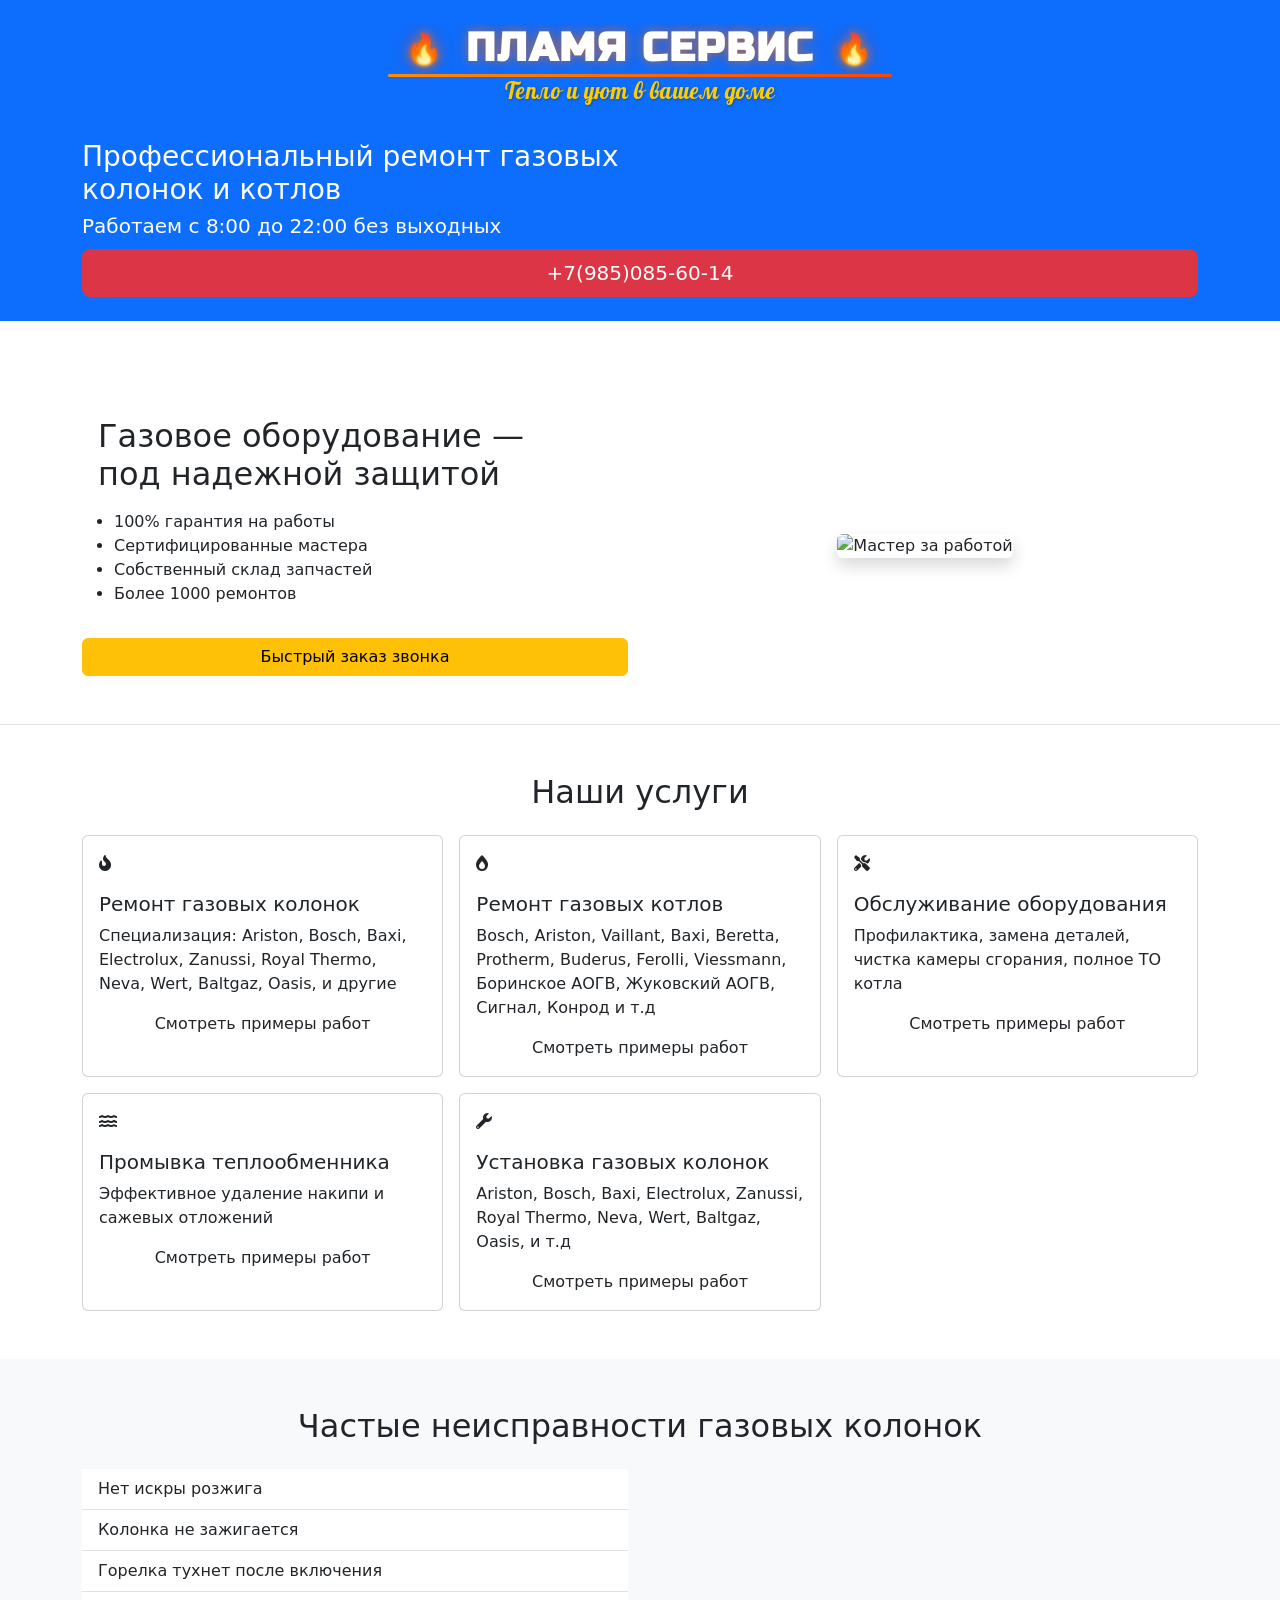
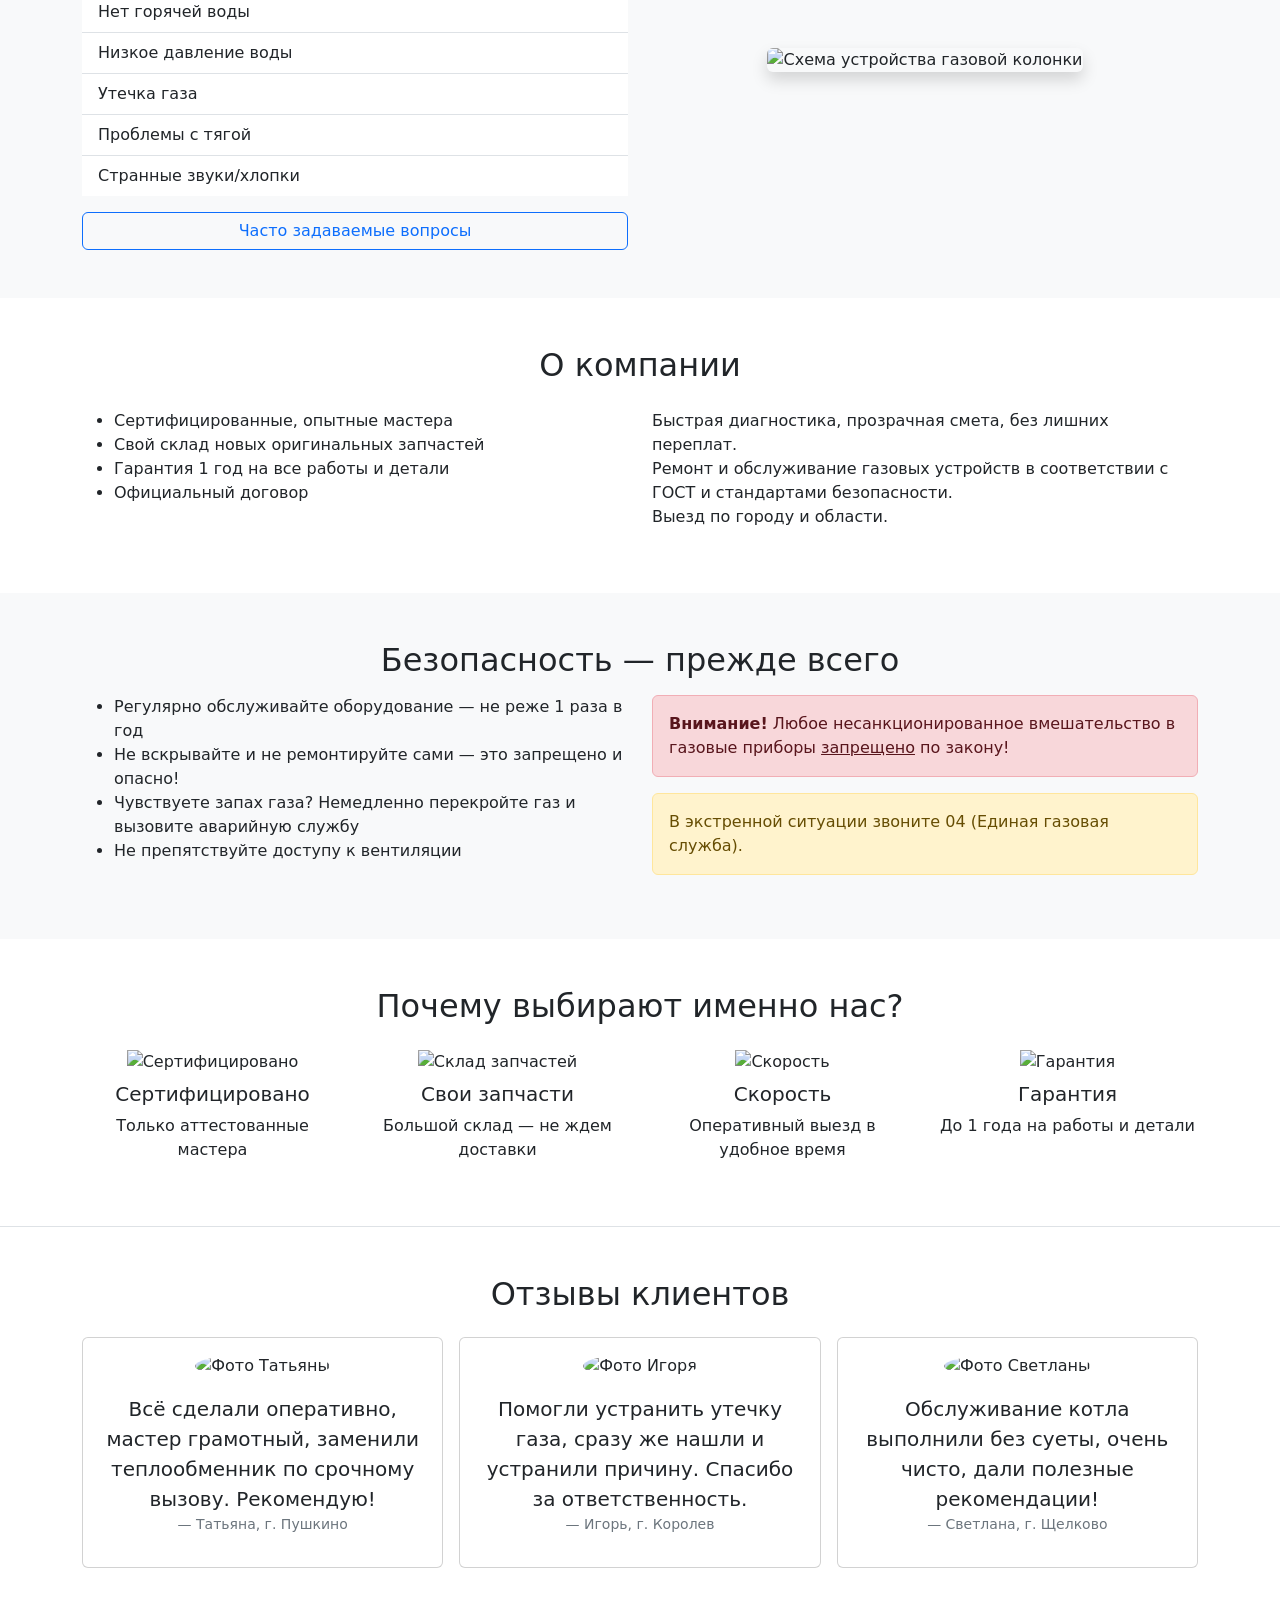
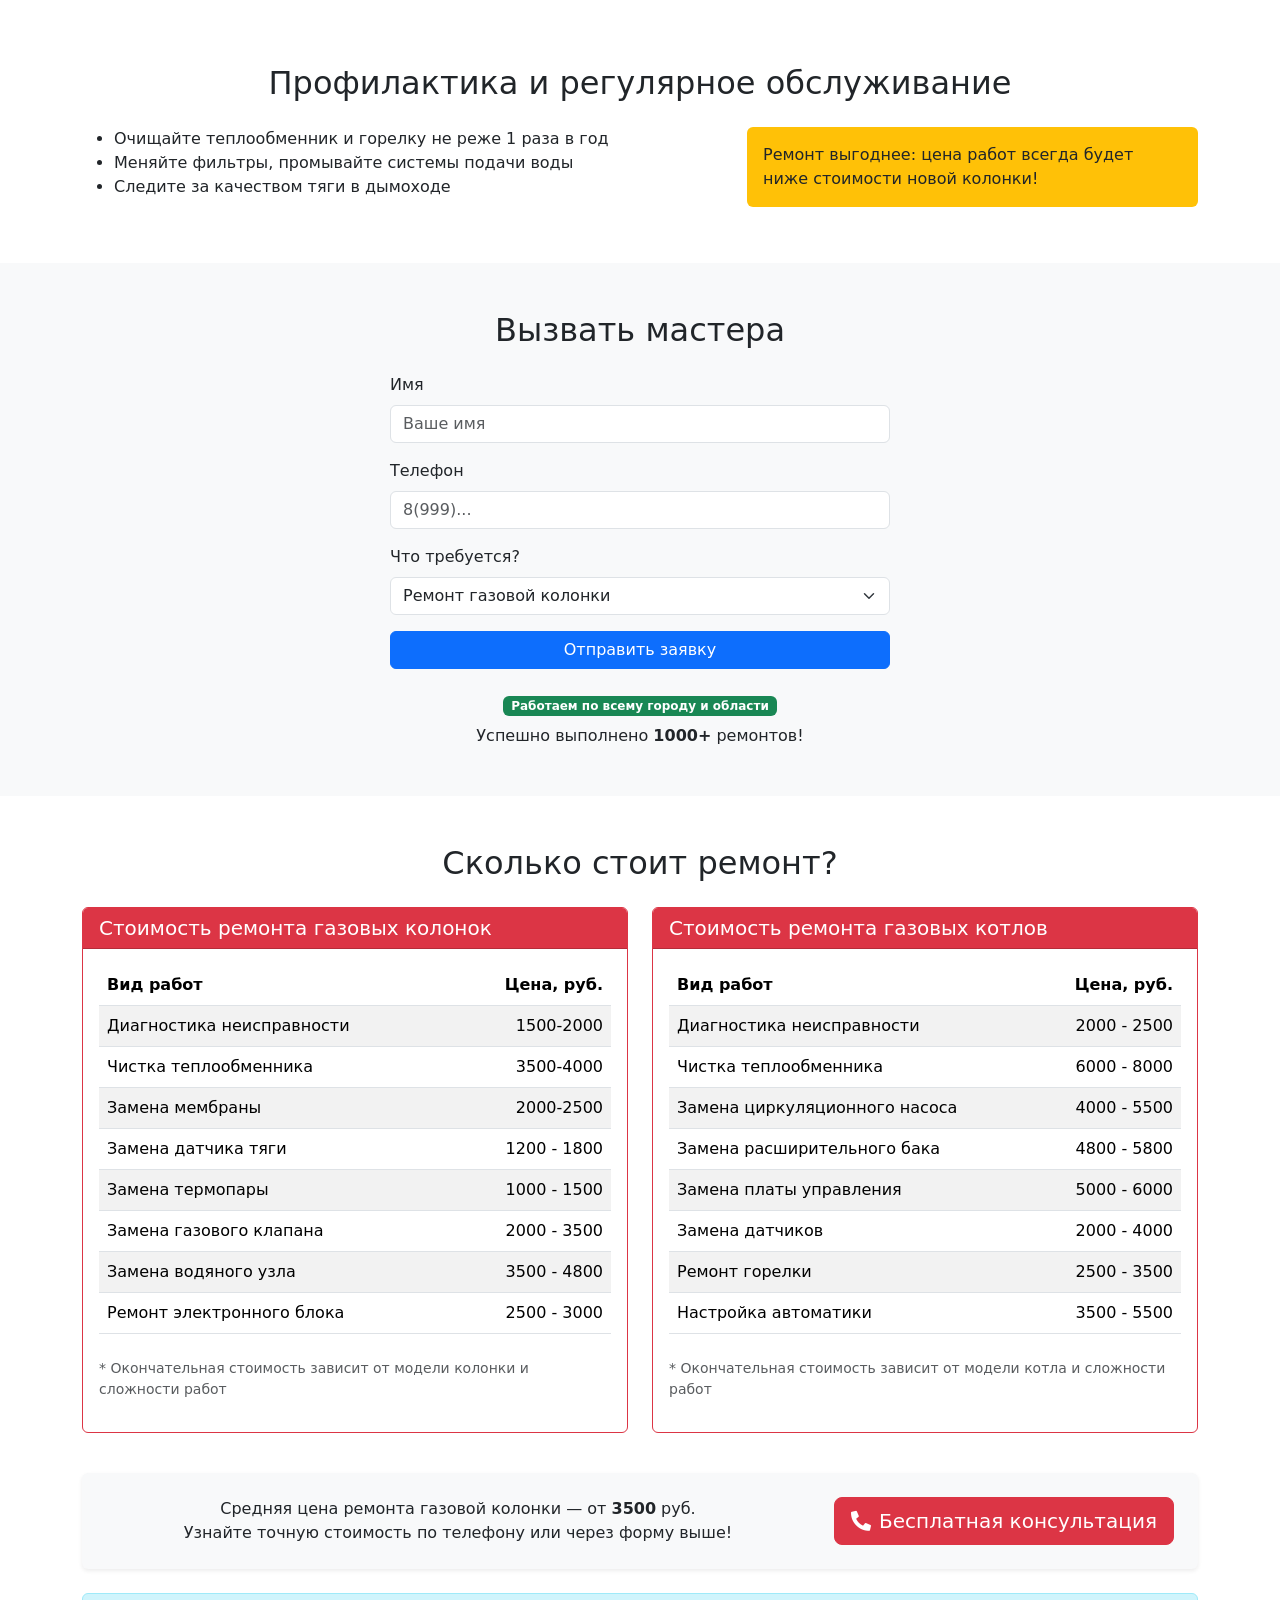
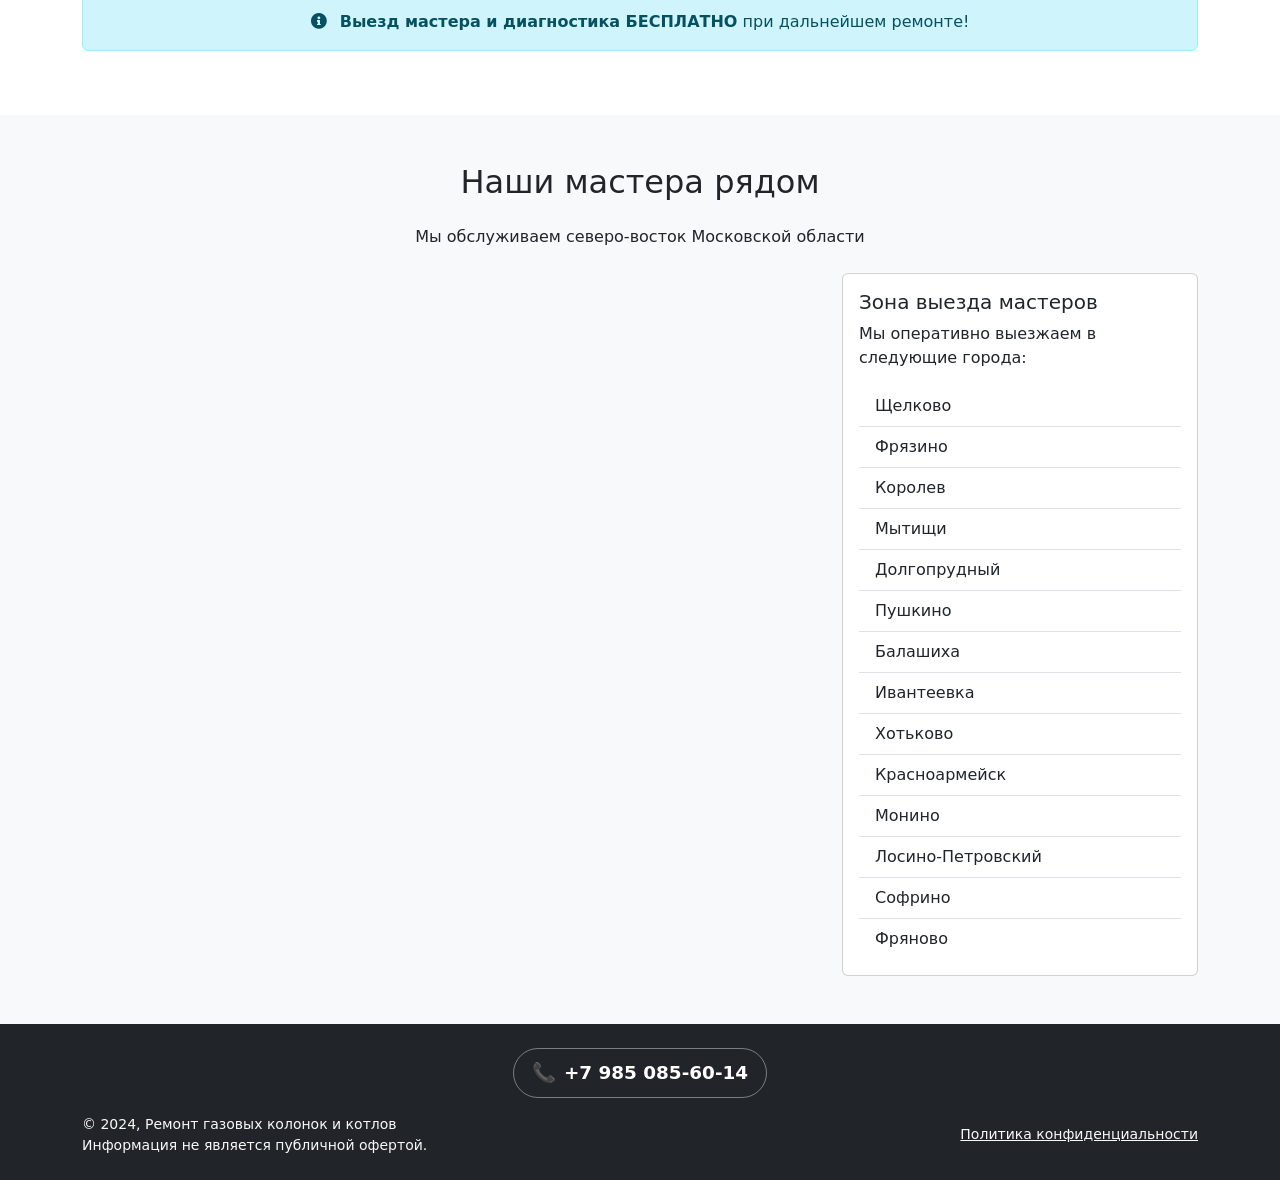
==== index.html @ d7157341 "24/04" ====
<!DOCTYPE html>
<html lang="ru">
<head>
  <meta charset="UTF-8">
  <meta name="viewport" content="width=device-width, initial-scale=1">
  <title>Пламя Сервис - Ремонт газовых колонок и котлов -- Профессионально и с гарантией</title>
  <meta name="description" content="Профессиональный ремонт газовых колонок и котлов. Быстро. Надежно. Сертифицированные мастера. Более 1000 успешных ремонтов.">
  <!-- Код для фавиконок -->
  <link rel="apple-touch-icon" sizes="180x180" href="/apple-touch-icon.png">
  <link rel="icon" type="image/png" sizes="32x32" href="/favicon-32x32.png">
  <link rel="icon" type="image/png" sizes="16x16" href="/favicon-16x16.png">
  <link rel="manifest" href="/site.webmanifest">
  <!-- Конец кода для фавиконок -->

  <link href="https://cdn.jsdelivr.net/npm/bootstrap@5.3.2/dist/css/bootstrap.min.css" rel="stylesheet">
  <link href="https://fonts.googleapis.com/css?family=Montserrat:400,700&display=swap" rel="stylesheet">
  <link rel="stylesheet" href="styles.css">
  <link rel="stylesheet" href="https://cdnjs.cloudflare.com/ajax/libs/font-awesome/5.15.4/css/all.min.css">
 <style>
  /* Импортируем подходящие шрифты */
  @import url('https://fonts.googleapis.com/css2?family=Russo+One&display=swap');
  @import url('https://fonts.googleapis.com/css2?family=Pacifico&display=swap');
  @import url('https://fonts.googleapis.com/css2?family=Lobster&display=swap');
  
  .brand-name {
    font-family: 'Russo One', sans-serif;
    font-weight: 700;
    font-size: 2.5rem; /* Базовый размер для десктопа */
    color: #FFFFFF;
    text-shadow: 0 0 10px rgba(255,119,0,0.5), 0 0 20px rgba(255,60,0,0.3);
    letter-spacing: 2px;
    margin-bottom: 0.5rem;
    position: relative;
    display: inline-block;
    text-transform: uppercase;
    line-height: 1.2;
    padding: 0 10px;
  }
  
  /* Стиль для подзаголовка */
  .brand-tagline {
    font-family: 'Lobster', cursive;
    font-size: 1.4rem;
    color: #ffcc00;
    text-shadow: 1px 1px 3px rgba(0,0,0,0.3);
    margin-top: -5px;
    margin-bottom: 15px;
    display: block;
    letter-spacing: 0.5px;
  }
  
  /* Адаптивный размер шрифта для мобильных устройств */
  @media (max-width: 576px) {
    .brand-name {
      font-size: 1.8rem;
      letter-spacing: 1px;
    }
    
    .flame-icon {
      font-size: 1.4rem !important;
      margin: 0 4px !important;
    }
    
    .brand-tagline {
      font-size: 1.1rem;
    }
  }
  
  /* Еще меньший размер для очень маленьких экранов */
  @media (max-width: 320px) {
    .brand-name {
      font-size: 1.5rem;
      letter-spacing: 0.5px;
    }
    
    .flame-icon {
      font-size: 1.2rem !important;
      margin: 0 3px !important;
    }
    
    .brand-tagline {
      font-size: 0.9rem;
    }
  }
  
  .brand-name::after {
    content: "";
    position: absolute;
    bottom: -5px;
    left: 0;
    width: 100%;
    height: 3px;
    background: linear-gradient(90deg, #ff8c00, #ff4500, #ff8c00);
    border-radius: 2px;
    animation: gradient-shift 3s ease infinite;
    background-size: 200% 200%;
  }
  @keyframes gradient-shift {
    0% {background-position: 0% 50%}
    50% {background-position: 100% 50%}
    100% {background-position: 0% 50%}
  }
  
  .flame-icon {
    position: relative;
    display: inline-block;
    font-size: 1.8rem;
    margin: 0 8px;
    animation: flame-dance 3s infinite;
    /* Предотвращаем выпадение иконки из потока на маленьких экранах */
    vertical-align: middle;
  }
  
  .flame-icon::before {
    content: "🔥";
    position: absolute;
    top: 0;
    left: 0;
    opacity: 0.7;
    filter: blur(1px);
    transform: scale(1.1);
    animation: flame-glow 2s infinite alternate;
  }
  
  .flame-left {
    animation-delay: 0.3s;
    transform-origin: bottom right;
  }
  
  .flame-right {
animation-delay: 0.7s;
    transform-origin: bottom left;
  }
  
  /* Оптимизированная анимация для мобильных устройств - меньше нагрузка */
  @media (max-width: 768px) {
    @keyframes flame-dance {
      0%, 100% { transform: translateY(0) rotate(0deg) scale(1); }
      50% { transform: translateY(-2px) rotate(3deg) scale(1.05); }
    }
  }
  
  @keyframes flame-dance {
    0%, 100% { transform: translateY(0) rotate(0deg) scale(1); }
    25% { transform: translateY(-3px) rotate(-5deg) scale(1.1); }
    50% { transform: translateY(0) rotate(0deg) scale(1); }
    75% { transform: translateY(-2px) rotate(5deg) scale(1.05); }
  }
  
  @keyframes flame-glow {
    0%, 100% { opacity: 0.4; filter: blur(1px); }
    50% { opacity: 0.8; filter: blur(2px); }
  }
  
  /* Предотвращаем переполнение контейнера на маленьких экранах */
  .brand-container {
    width: 100%;
    overflow: hidden;
    text-align: center;
  }
</style>
<!-- Yandex.Metrika counter -->
<script type="text/javascript" >
   (function(m,e,t,r,i,k,a){m[i]=m[i]||function(){(m[i].a=m[i].a||[]).push(arguments)};
   m[i].l=1*new Date();
   for (var j = 0; j < document.scripts.length; j++) {if (document.scripts[j].src === r) { return; }}
   k=e.createElement(t),a=e.getElementsByTagName(t)[0],k.async=1,k.src=r,a.parentNode.insertBefore(k,a)})
   (window, document, "script", "https://mc.yandex.ru/metrika/tag.js", "ym");

   ym(102352024, "init", {
        clickmap:true,
        trackLinks:true,
        accurateTrackBounce:true,
        webvisor:true
   });
</script>
<noscript><div><img src="https://mc.yandex.ru/watch/102352024" style="position:absolute; left:-9999px;" alt="" /></div></noscript>
<!-- /Yandex.Metrika counter -->
</head>
<body>
  <header class="bg-primary text-white py-4 mb-5">
    <div class="container">
     <div class="brand-container text-center mb-3">
  <h1 class="brand-name">
    <span class="flame-icon flame-left">🔥</span>
    Пламя Сервис
    <span class="flame-icon flame-right">🔥</span>
  </h1>
  <span class="brand-tagline">Тепло и уют в вашем доме</span>
</div>
      <div class="row align-items-center flex-column flex-md-row gy-2">
        <div class="col-md-6 text-center text-md-start">
          <h2 class="mb-1 fs-3">Профессиональный ремонт газовых колонок и котлов</h2>
          <p class="mb-0 lead">Работаем с 8:00 до 22:00 без выходных</p>
        </div>
        <div class="col-md-6 text-center text-md-end">
   </div>
  <div class="d-flex flex-column flex-sm-row justify-content-center justify-content-md-end align-items-center gap-2">
    <a href="tel:+79850856014" class="btn btn-danger btn-lg w-100 w-sm-auto btn-flame">
      +7(985)085-60-14
    </a>
  </div>
</div>
</div>
</div>
</header>
  <section class="flame-bg py-5 border-bottom">
    <div class="container">
      <div class="row align-items-center flex-column-reverse flex-md-row">
        <div class="col-md-6 mt-4 mt-md-0">
          <div class="d-flex align-items-center mb-3">
            <div class="flame me-3" aria-hidden="true"><div class="flame-inner"></div></div>
            <h2 class="mb-0">Газовое оборудование — под&nbsp;надежной&nbsp;защитой</h2>
          </div>
          <ul>
            <li>100% гарантия на работы</li>
            <li>Сертифицированные мастера</li>
            <li>Собственный склад запчастей</li>
            <li>Более 1000 ремонтов</li>
          </ul>
          <a href="#callform" class="btn btn-warning mt-3 w-100 w-md-auto btn-flame">Быстрый заказ звонка</a>
        </div>
        <div class="col-md-6 text-center">
          <img src="images/photo6.png" class="img-fluid rounded shadow" alt="Мастер за работой" style="max-width:320px;">
        </div>
      </div>
    </div>
  </section>
          </div>
      </div>
    </div>
  </section>
<section class="py-5" id="services">
  <div class="container">
    <h2 class="mb-4 text-center">Наши услуги</h2>
    <div class="row g-3">
      <!-- Ремонт газовых колонок -->
      <div class="col-12 col-sm-6 col-lg-4">
        <div class="card h-100 icon-card service-card service-card-1" data-bs-toggle="modal" data-bs-target="#modal-gas-columns">
          <div class="card-body">
            <div class="service-icon mb-3">
              <i class="fas fa-fire"></i>
            </div>
            <h5 class="card-title">Ремонт газовых колонок</h5>
            <p>Специализация: Ariston, Bosch, Baxi, Electrolux, Zanussi, Royal Thermo, Neva, Wert, Baltgaz, Oasis, и другие</p>
            <div class="text-center mt-3">
              <span class="view-gallery">Смотреть примеры работ</span>
            </div>
            <!-- Скрытый SEO-блок для поисковиков -->
            <div class="visually-hidden">
  <h3>Профессиональный ремонт газовых колонок в Щёлково, Фрязино, Королёве, Мытищах, Долгопрудном, Пушкино, Балашихе, Ивантеевке, Хотьково, Красноармейске, Монино, Лосино-Петровском, Софрино, Фряново</h3>
  <p>Компания "Пламя Сервис" выполняет квалифицированный ремонт газовых колонок всех известных марок: Ariston, Bosch, Baxi, Electrolux, Zanussi, Royal Thermo, Neva, Wert, Baltgaz, Oasis и других. Оперативно выезжаем в города: Щёлково, Фрязино, Королёв, Мытищи, Долгопрудный, Пушкино, Балашиха, Ивантеевка, Хотьково, Красноармейск, Монино, Лосино-Петровский, Софрино, Фряново.</p>
  <ul>
    <li>Быстрая диагностика и устранение любых неисправностей</li>
    <li>Фиксированные цены, прозрачные условия</li>
    <li>Работаем с физическими и юридическими лицами</li>
    <li>Огромный опыт, бесплатная консультация</li>
  </ul>
  <p>Звоните <a href="tel:+79850856014">+7 985 085-60-14</a> — получите бесплатную диагностику при заказе ремонта!</p>
            </div>
           </div>
          </div>
        </div>
      
     <!-- Ремонт газовых котлов -->
<div class="col-12 col-sm-6 col-lg-4">
  <div class="card h-100 icon-card service-card service-card-2" data-bs-toggle="modal" data-bs-target="#modal-gas-boilers">
    <div class="card-body">
      <div class="service-icon mb-3">
        <i class="fas fa-burn"></i>
      </div>
      <h5 class="card-title">Ремонт газовых котлов</h5>
      <p>Bosch, Ariston, Vaillant, Baxi, Beretta, Protherm, Buderus, Ferolli, Viessmann, Боринское АОГВ, Жуковский АОГВ, Сигнал, Конрод и т.д </p>
      <div class="text-center mt-3">
        <span class="view-gallery">Смотреть примеры работ</span>
      </div>
      <!-- Скрытый SEO-блок для поисковиков -->
      <div class="visually-hidden">
  <h3>Квалифицированный ремонт газовых котлов в Щёлково, Фрязино, Королёве, Мытищах, Долгопрудном, Пушкино, Балашихе, Ивантеевке, Хотьково, Красноармейске, Монино, Лосино-Петровском, Софрино, Фряново</h3>
  <p>Компания «Пламя Сервис» профессионально выполняет ремонт газовых котлов всех популярных марок: Bosch, Ariston, Vaillant, Baxi, Beretta, Protherm, Buderus, Ferolli, Viessmann, Боринское АОГВ, Жуковский АОГВ, Сигнал, Конрод и других. Оперативно обслуживаем Щёлково, Фрязино, Королёв, Мытищи, Долгопрудный, Пушкино, Балашиху, Ивантеевку, Хотьково, Красноармейск, Монино, Лосино-Петровский, Софрино, Фряново.</p>
  <ul>
    <li>Бесплатная диагностика при ремонте</li>
    <li>Оперативный выезд мастера в день обращения</li>
    <li>Честные цены и договор</li>
    <li>Постоянное наличие необходимых запчастей</li>
  </ul>
  <p>Свяжитесь с нами: <a href="tel:+79850856014">+7 985 085-60-14</a> — проконсультируем бесплатно и быстро поможем!</p>
      </div>
    </div>
  </div>
</div>
      <div class="col-12 col-sm-6 col-lg-4">
  <div class="card h-100 icon-card service-card service-card-3" data-bs-toggle="modal" data-bs-target="#modal-maintenance">
    <div class="card-body">
      <div class="service-icon mb-3">
        <i class="fas fa-tools"></i>
      </div>
      <h5 class="card-title">Обслуживание оборудования</h5>
      <p>Профилактика, замена деталей, чистка камеры сгорания, полное ТО котла</p>
      <div class="text-center mt-3">
        <span class="view-gallery">Смотреть примеры работ</span>
      </div>
      <div class="visually-hidden" aria-hidden="true">
        <h1>Обслуживание котлов и оборудования</h1>
        <p>Компания "Пламя Сервис" предлагает профессиональное техническое обслуживание оборудования в городах Щёлково, Фрязино, Королёв, Мытищи, Долгопрудный, Пушкино, Балашиха, Ивантеевка и соседних населённых пунктах. Мы осуществляем профилактику, быструю и качественную замену деталей, чистку камеры сгорания, полное техническое обслуживание и сервисное сопровождение котлов всех моделей.</p>
        <ul>
          <li>Сервисное обслуживание котлов</li>
          <li>Ремонт и профилактика оборудования</li>
          <li>Гарантийное обслуживание техники</li>
          <li>Опытные специалисты и прозрачные цены</li>
          <li>Работаем с физическими и юридическими лицами</li>
          <li>Бесплатная консультация и оперативный выезд</li>
        </ul>
        <p>Звоните <a href="tel:+79850856014">+7 985 085-60-14</a> — получите качественное обслуживание вашего оборудования!</p>
      </div>
    </div>
  </div>
</div>

       <!-- Промывка теплообменника -->
<div class="col-12 col-sm-6 col-lg-4">
  <div class="card h-100 icon-card service-card service-card-4" data-bs-toggle="modal" data-bs-target="#modal-heat-exchanger">
    <div class="card-body">
      <div class="service-icon mb-3">
        <i class="fas fa-water"></i>
      </div>
      <h5 class="card-title">Промывка теплообменника</h5>
      <p>Эффективное удаление накипи и сажевых отложений</p>
      <div class="text-center mt-3">
        <span class="view-gallery">Смотреть примеры работ</span>
      </div>
      <div class="visually-hidden" aria-hidden="true">
        <h1>Промывка и очистка теплообменников</h1>
        <p>Компания "Пламя Сервис" предлагает комплексную промывку теплообменников котлов и сантехнического оборудования в городах Щёлково, Фрязино, Королёв, Мытищи, Долгопрудный, Пушкино, Балашиха, Ивантеевка, Хотьково и соседних населённых пунктах. Мы эффективно удаляем накипь, сажевые и минеральные отложения, восстанавливаем теплопередачу и обеспечиваем экономию энергоресурсов.</p>
        <ul>
          <li>Промывка теплообменника без разборки</li>
          <li>Удаление солевых и минеральных отложений</li>
          <li>Профилактика потери мощности котла</li>
          <li>Опытные специалисты и прозрачные цены</li>
          <li>Работаем с физическими и юридическими лицами</li>
          <li>Бесплатная консультация и оперативный выезд</li>
        </ul>
        <p>Звоните <a href="tel:+79850856014">+7 985 085-60-14</a> — получите профессиональную промывку теплообменника по выгодной цене!</p>
      </div>
    </div>
  </div>
</div>

     <div class="col-12 col-sm-6 col-lg-4">
  <div class="card h-100 icon-card service-card service-card-5" data-bs-toggle="modal" data-bs-target="#modal-pipes">
    <div class="card-body">
      <div class="service-icon mb-3">
        <i class="fas fa-wrench"></i>
      </div>
      <h5 class="card-title">Установка газовых колонок</h5>
      <p>Ariston, Bosch, Baxi, Electrolux, Zanussi, Royal Thermo, Neva, Wert, Baltgaz, Oasis, и т.д</p>
      <div class="text-center mt-3">
        <span class="view-gallery">Смотреть примеры работ</span>
      </div>
      <div class="visually-hidden" aria-hidden="true">
        <h1>Установка и подключение газовых колонок</h1>
        <p>Компания "Пламя Сервис" выполняет профессиональный монтаж газовых колонок всех популярных брендов в городах Щёлково, Фрязино, Королёв, Мытищи, Долгопрудный, Пушкино, Балашиха, Ивантеевка и соседних населённых пунктах. Мы предлагаем установку, подключение воды и газа, регулировку и первый запуск оборудования с гарантией безопасности и соответствием нормативам.</p>
        <ul>
          <li>Установка газовых колонок под ключ</li>
          <li>Подключение к существующим коммуникациям</li>
          <li>Сервисное обслуживание и гарантия на работу</li>
          <li>Опытные специалисты и прозрачные цены</li>
          <li>Работаем с физическими и юридическими лицами</li>
          <li>Бесплатная консультация и оперативный выезд</li>
        </ul>
        <p>Звоните <a href="tel:+79850856014">+7 985 085-60-14</a> — закажите профессиональную установку газовой колонки!</p>
      </div>
    </div>
  </div>
</div>
  
  <!-- Модальное окно: Ремонт газовых колонок -->
<div class="modal fade" id="modal-gas-columns" tabindex="-1" aria-hidden="true" aria-labelledby="modal-gas-columns-title">
  <div class="modal-dialog modal-dialog-centered square-modal">
    <div class="modal-content">
      <div class="modal-header">
        <h5 class="modal-title" id="modal-gas-columns-title">Ремонт газовых колонок</h5>
        <button type="button" class="btn-close" data-bs-dismiss="modal" aria-label="Закрыть"></button>
      </div>
      <div class="modal-body p-0">
        <div class="square-container">
          <div id="carousel-gas-columns" class="carousel slide" data-bs-ride="carousel" aria-label="Галерея ремонта газовых колонок">
            <div class="carousel-inner">
              <div class="carousel-item active">
                <div class="square-image-container">
                  <img src="images/photo15.jpg" alt="Ремонт газовой колонки Bosch" loading="lazy">
                </div>
                <div class="carousel-caption">
                  <p>Ремонт газовой колонки Bosch</p>
                </div>
              </div>
              <div class="carousel-item">
                <div class="square-image-container">
                  <img src="images/photo16.jpg" alt="Замена деталей в колонке Baxi" loading="lazy">
                </div>
                <div class="carousel-caption">
                  <p>Замена деталей в колонке Baxi</p>
                </div>
              </div>
              <div class="carousel-item">
                <div class="square-image-container">
                  <img src="images/photo17.jpg" alt="Диагностика неисправностей газовой колонки" loading="lazy">
                </div>
                <div class="carousel-caption">
                  <p>Диагностика неисправностей</p>
                </div>
              </div>
            </div>
            <button class="carousel-control-prev" type="button" data-bs-target="#carousel-gas-columns" data-bs-slide="prev">
              <span class="carousel-control-prev-icon" aria-hidden="true"></span>
              <span class="visually-hidden">Предыдущий</span>
            </button>
            <button class="carousel-control-next" type="button" data-bs-target="#carousel-gas-columns" data-bs-slide="next">
              <span class="carousel-control-next-icon" aria-hidden="true"></span>
              <span class="visually-hidden">Следующий</span>
            </button>
          </div>
        </div>
        <div class="visually-hidden" aria-hidden="true">
<p>Компания "Пламя Сервис" предоставляет профессиональный ремонт газовых колонок всех популярных брендов в городах Щёлково, Фрязино, Королёв, Мытищи и других. Мы гарантируем качественную диагностику, замену деталей и настройку оборудования.</p>
        </div>
      </div>
    </div>
  </div>
</div>
  <!-- Модальное окно: Ремонт газовых котлов -->
<div class="modal fade" id="modal-gas-boilers" tabindex="-1" aria-hidden="true" aria-labelledby="modal-gas-boilers-title">
  <div class="modal-dialog modal-dialog-centered square-modal">
    <div class="modal-content">
      <div class="modal-header">
        <h5 class="modal-title" id="modal-gas-boilers-title">Ремонт газовых котлов</h5>
        <button type="button" class="btn-close" data-bs-dismiss="modal" aria-label="Закрыть"></button>
      </div>
      <div class="modal-body p-0">
        <div class="square-container">
          <div id="carousel-gas-boilers" class="carousel slide" data-bs-ride="carousel" aria-label="Галерея ремонта газовых котлов">
            <div class="carousel-inner">
              <div class="carousel-item active">
                <div class="square-image-container">
                  <img src="images/photo18.jpg" alt="Ремонт настенного газового котла" loading="lazy">
                </div>
                <div class="carousel-caption">
                  <p>Ремонт настенного котла</p>
                </div>
              </div>
              <div class="carousel-item">
                <div class="square-image-container">
                  <img src="images/photo19.jpg" alt="Ремонт напольного газового котла" loading="lazy">
                </div>
                <div class="carousel-caption">
                  <p>Ремонт напольного котла</p>
                </div>
              </div>
              <div class="carousel-item">
                <div class="square-image-container">
                  <img src="images/photo20.jpg" alt="Настройка и диагностика газового котла" loading="lazy">
                </div>
                <div class="carousel-caption">
                  <p>Настройка и диагностика</p>
                </div>
              </div>
            </div>
            <button class="carousel-control-prev" type="button" data-bs-target="#carousel-gas-boilers" data-bs-slide="prev">
              <span class="carousel-control-prev-icon" aria-hidden="true"></span>
              <span class="visually-hidden">Предыдущий</span>
            </button>
            <button class="carousel-control-next" type="button" data-bs-target="#carousel-gas-boilers" data-bs-slide="next">
              <span class="carousel-control-next-icon" aria-hidden="true"></span>
              <span class="visually-hidden">Следующий</span>
            </button>
          </div>
        </div>
        <div class="visually-hidden" aria-hidden="true">
          <p>Компания "Пламя Сервис" предоставляет профессиональный ремонт газовых котлов различных типов в городах Щёлково, Фрязино, Королёв, Мытищи и других. Мы выполняем качественную диагностику, ремонт настенных и напольных котлов, настройку и профилактическое обслуживание.</p>
        </div>
      </div>
    </div>
  </div>
</div>
  
  <!-- Модальное окно: Обслуживание оборудования -->
<div class="modal fade" id="modal-maintenance" tabindex="-1" aria-hidden="true" aria-labelledby="modal-maintenance-title">
  <div class="modal-dialog modal-dialog-centered square-modal">
    <div class="modal-content">
      <div class="modal-header">
        <h5 class="modal-title" id="modal-maintenance-title">Обслуживание оборудования</h5>
        <button type="button" class="btn-close" data-bs-dismiss="modal" aria-label="Закрыть"></button>
      </div>
      <div class="modal-body p-0">
        <div class="square-container">
          <div id="carousel-maintenance" class="carousel slide" data-bs-ride="carousel" aria-label="Галерея обслуживания оборудования">
            <div class="carousel-inner">
              <div class="carousel-item active">
                <div class="square-image-container">
                  <img src="images/photo21.jpg" alt="Обслуживание газового котла" loading="lazy">
                </div>
                <div class="carousel-caption">
                  <p>Обслуживание газового котла</p>
                </div>
              </div>
              <div class="carousel-item">
                <div class="square-image-container">
                  <img src="images/photo22.jpg" alt="Замена воздухоотводчика на оборудовании" loading="lazy">
                </div>
                <div class="carousel-caption">
                  <p>Замена воздухоотводчика</p>
                </div>
              </div>
              <div class="carousel-item">
                <div class="square-image-container">
                  <img src="images/photo23.jpg" alt="Чистка камеры сгорания оборудования" loading="lazy">
                </div>
                <div class="carousel-caption">
                  <p>Чистка камеры сгорания</p>
                </div>
              </div>
            </div>
            <button class="carousel-control-prev" type="button" data-bs-target="#carousel-maintenance" data-bs-slide="prev">
              <span class="carousel-control-prev-icon" aria-hidden="true"></span>
              <span class="visually-hidden">Предыдущий</span>
            </button>
            <button class="carousel-control-next" type="button" data-bs-target="#carousel-maintenance" data-bs-slide="next">
              <span class="carousel-control-next-icon" aria-hidden="true"></span>
              <span class="visually-hidden">Следующий</span>
            </button>
          </div>
        </div>
        <div class="visually-hidden" aria-hidden="true">
          <p>Компания "Пламя Сервис" предоставляет профессиональное техническое обслуживание газового оборудования в городах Щёлково, Фрязино, Королёв, Мытищи, Долгопрудный и соседних населённых пунктах. Услуги включают профилактику, замену деталей, чистку камеры сгорания и полное техническое обслуживание котлов.</p>
        </div>
      </div>
    </div>
  </div>
</div>
   
<!-- Модальное окно: Промывка теплообменника -->
<div class="modal fade" id="modal-heat-exchanger" tabindex="-1" aria-hidden="true" aria-labelledby="modal-heat-exchanger-title">
  <div class="modal-dialog modal-dialog-centered square-modal">
    <div class="modal-content">
      <div class="modal-header">
        <h5 class="modal-title" id="modal-heat-exchanger-title">Промывка теплообменника</h5>
        <button type="button" class="btn-close" data-bs-dismiss="modal" aria-label="Закрыть"></button>
      </div>
      <div class="modal-body p-0">
        <div class="square-container">
          <div id="carousel-heat-exchanger" class="carousel slide" data-bs-ride="carousel" data-bs-interval="4000" data-bs-pause="hover" aria-label="Галерея промывки теплообменника">
            <div class="carousel-inner">
              <div class="carousel-item active">
                <div class="square-image-container">
                  <img src="images/photo24.jpg" alt="Промывка теплообменника от сажи" loading="lazy" class="d-block w-100">
                </div>
                <div class="carousel-caption bg-dark bg-opacity-50 rounded p-2">
                  <p class="mb-0">Промывка теплообменника от сажи</p>
                </div>
              </div>
              <div class="carousel-item">
                <div class="square-image-container">
                  <img src="images/photo25.jpg" alt="Промывка теплообменника от накипи" loading="lazy" class="d-block w-100">
                </div>
                <div class="carousel-caption bg-dark bg-opacity-50 rounded p-2">
                  <p class="mb-0">Промывка теплообменника от накипи</p>
                </div>
              </div>
              <div class="carousel-item">
                <div class="square-image-container video-container">
                  <video class="result-video w-100" autoplay muted loop playsinline>
                    <source src="videos/heat-exchanger-result.mp4" type="video/mp4">
                    Ваш браузер не поддерживает видео.
                  </video>
                </div>
                <div class="carousel-caption bg-dark bg-opacity-50 rounded p-2">
                  <p class="mb-0">Результаты после промывки</p>
                </div>
              </div>
            </div>
            <button class="carousel-control-prev" type="button" data-bs-target="#carousel-heat-exchanger" data-bs-slide="prev" aria-label="Предыдущий слайд">
              <span class="carousel-control-prev-icon" aria-hidden="true"></span>
            </button>
            <button class="carousel-control-next" type="button" data-bs-target="#carousel-heat-exchanger" data-bs-slide="next" aria-label="Следующий слайд">
              <span class="carousel-control-next-icon" aria-hidden="true"></span>
            </button>
          </div>
        </div>
        <div class="visually-hidden" aria-hidden="true">
          <p>Компания "Пламя Сервис" предоставляет услуги профессиональной промывки теплообменников от сажи и накипи. Работаем в городах Щёлково, Фрязино, Королёв, Мытищи и соседних населённых пунктах. Гарантируем качественную очистку и восстановление эффективности оборудования.</p>
        </div>
      </div>
    </div>
  </div>
</div>
  
 <!-- Модальное окно: Установка газовых колонок -->
<div class="modal fade" id="modal-pipes" tabindex="-1" aria-hidden="true" aria-labelledby="modal-pipes-title">
  <div class="modal-dialog modal-dialog-centered square-modal">
    <div class="modal-content">
      <div class="modal-header">
        <h5 class="modal-title" id="modal-pipes-title">Процесс монтажа газовой колонки</h5>
        <button type="button" class="btn-close" data-bs-dismiss="modal" aria-label="Закрыть"></button>
      </div>
      <div class="modal-body p-0">
        <div class="square-container">
          <div id="carousel-pipes" class="carousel slide" data-bs-ride="carousel" data-bs-interval="4000" data-bs-pause="hover" aria-label="Галерея установки газовых колонок">
            <div class="carousel-inner">
              <div class="carousel-item active">
                <div class="square-image-container">
                  <img src="images/photo27.jpg" alt="Установка газовой колонки Baxi" loading="lazy" class="d-block w-100">
                </div>
                <div class="carousel-caption bg-dark bg-opacity-50 rounded p-2">
                  <p class="mb-0">Установка газовой колонки Baxi</p>
                </div>
              </div>
              <div class="carousel-item">
                <div class="square-image-container">
                  <img src="images/photo26.jpg" alt="Установка газовой колонки WERT" loading="lazy" class="d-block w-100">
                </div>
                <div class="carousel-caption bg-dark bg-opacity-50 rounded p-2">
                  <p class="mb-0">Установка газовой колонки WERT</p>
                </div>
              </div>
              <div class="carousel-item">
                <div class="square-image-container">
                  <img src="images/photo28.jpg" alt="Установка газовой колонки Bosch" loading="lazy" class="d-block w-100">
                </div>
                <div class="carousel-caption bg-dark bg-opacity-50 rounded p-2">
                  <p class="mb-0">Установка газовой колонки Bosch</p>
                </div>
              </div>
            </div>
            <button class="carousel-control-prev" type="button" data-bs-target="#carousel-pipes" data-bs-slide="prev" aria-label="Предыдущий слайд">
              <span class="carousel-control-prev-icon" aria-hidden="true"></span>
            </button>
            <button class="carousel-control-next" type="button" data-bs-target="#carousel-pipes" data-bs-slide="next" aria-label="Следующий слайд">
              <span class="carousel-control-next-icon" aria-hidden="true"></span>
            </button>
          </div>
        </div>
        <div class="visually-hidden" aria-hidden="true">
          <p>Компания "Пламя Сервис" профессионально монтирует газовые колонки брендов Baxi, WERT, Bosch и других. Работаем в городах Щёлково, Фрязино, Королёв, Мытищи и соседних населённых пунктах, гарантируя качество и безопасность установки.</p>
        </div>
      </div>
    </div>
  </div>
</div>
</div>
</section>

  <section class="py-5 bg-light" id="problems">
    <div class="container">
      <h2 class="mb-4 text-center">Частые неисправности газовых колонок</h2>
      <div class="row align-items-center">
        <div class="col-md-6">
          <ul class="list-group list-group-flush mb-3">
            <li class="list-group-item">Нет искры розжига</li>
            <li class="list-group-item">Колонка не зажигается</li>
            <li class="list-group-item">Горелка тухнет после включения</li>
            <li class="list-group-item">Нет горячей воды</li>
            <li class="list-group-item">Низкое давление воды</li>
            <li class="list-group-item">Утечка газа</li>
            <li class="list-group-item">Проблемы с тягой</li>
            <li class="list-group-item">Странные звуки/хлопки</li>
          </ul>
          <a href="#callform" class="btn btn-outline-primary w-100 w-md-auto">Часто задаваемые вопросы</a>
        </div>
        <div class="col-md-6 text-center">
          <img src="images/photo7.jpg" class="img-fluid rounded shadow" alt="Схема устройства газовой колонки" class="img-fluid" style="max-width:420px">
        </div>
      </div>
          </div>
  </section>

  <section class="py-5" id="about">
    <div class="container">
      <h2 class="mb-4 text-center">О компании</h2>
      <div class="row">
        <div class="col-lg-6">
          <ul>
            <li>Сертифицированные, опытные мастера</li>
            <li>Свой склад новых оригинальных запчастей</li>
            <li>Гарантия 1 год на все работы и детали</li>
            <li>Официальный договор</li>
          </ul>
        </div>
        <div class="col-lg-6 mt-4 mt-lg-0">
          <p>Быстрая диагностика, прозрачная смета, без лишних переплат.<br>
          Ремонт и обслуживание газовых устройств в соответствии с ГОСТ и стандартами безопасности.<br>
          Выезд по городу и области.</p>
        </div>
      </div>
    </div>
  </section>

  <section class="py-5 bg-light" id="safety">
    <div class="container">
      <h2 class="mb-3 text-center">Безопасность — прежде всего</h2>
      <div class="row">
        <div class="col-md-6">
          <ul>
            <li>Регулярно обслуживайте оборудование — не реже 1 раза в год</li>
            <li>Не вскрывайте и не ремонтируйте сами — это запрещено и опасно!</li>
            <li>Чувствуете запах газа? Немедленно перекройте газ и вызовите аварийную службу</li>
            <li>Не препятствуйте доступу к вентиляции</li>
          </ul>
        </div>
        <div class="col-md-6">
          <div class="alert alert-danger">
            <strong>Внимание!</strong> Любое несанкционированное вмешательство в газовые приборы <u>запрещено</u> по закону!
          </div>
          <div class="alert alert-warning">
            В экстренной ситуации звоните 04 (Единая газовая служба).
          </div>
        </div>
      </div>
    </div>
  </section>

  <section class="py-5 border-bottom" id="whyus">
    <div class="container">
      <h2 class="text-center mb-4">Почему выбирают именно нас?</h2>
      <div class="row text-center g-4">
        <div class="col-6 col-md-3">
          <img src="images/photo12.png" alt="Сертифицировано" style="width:50px;">
          <h5 class="mt-2">Сертифицировано</h5>
          <p>Только аттестованные мастера</p>
        </div>
        <div class="col-6 col-md-3">
          <img src="images/photo13.png" alt="Склад запчастей" style="width:50px;">
          <h5 class="mt-2">Свои запчасти</h5>
<p>Большой склад — не ждем доставки</p>
        </div>
        <div class="col-6 col-md-3">
          <img src="images/photo11.png" alt="Скорость" style="width:50px;">
          <h5 class="mt-2">Скорость</h5>
          <p>Оперативный выезд в удобное время</p>
        </div>
        <div class="col-6 col-md-3">
          <img src="images/photo14.png" alt="Гарантия" style="width:50px;">
          <h5 class="mt-2">Гарантия</h5>
          <p>До 1 года на работы и детали</p>
        </div>
      </div>
    </div>
  </section>
 <section class="py-5" id="reviews">
  <div class="container">
    <h2 class="text-center mb-4">Отзывы клиентов</h2>
    <div class="row g-3">
      <div class="col-12 col-md-4">
        <div class="card h-100">
          <div class="card-body text-center">
            <img src="images/photo8.jpg" alt="Фото Татьяны" class="mb-3 rounded-circle" width="80" height="80">
            <blockquote class="blockquote">
              <p class="mb-0">Всё сделали оперативно, мастер грамотный, заменили теплообменник по срочному вызову. Рекомендую!</p>
            </blockquote>
            <footer class="blockquote-footer">Татьяна, г. Пушкино</footer>
          </div>
        </div>
      </div>
      <div class="col-12 col-md-4">
        <div class="card h-100">
          <div class="card-body text-center">
            <img src="images/photo9.jpg" alt="Фото Игоря" class="mb-3 rounded-circle" width="80" height="80">
            <blockquote class="blockquote">
              <p class="mb-0">Помогли устранить утечку газа, сразу же нашли и устранили причину. Спасибо за ответственность.</p>
            </blockquote>
            <footer class="blockquote-footer">Игорь, г. Королев</footer>
          </div>
        </div>
      </div>
      <div class="col-12 col-md-4">
        <div class="card h-100">
          <div class="card-body text-center">
            <img src="images/photo10.jpg" alt="Фото Светланы" class="mb-3 rounded-circle" width="80" height="80">
            <blockquote class="blockquote">
              <p class="mb-0">Обслуживание котла выполнили без суеты, очень чисто, дали полезные рекомендации!</p>
            </blockquote>
            <footer class="blockquote-footer">Светлана, г. Щелково</footer>
          </div>
        </div>
      </div>
    </div>
  </div>
</section>

  <section class="py-5" id="maintenance">
<div class="container">
      <h2 class="text-center mb-4">Профилактика и регулярное обслуживание</h2>
      <div class="row">
        <div class="col-md-7">
          <ul>
            <li>Очищайте теплообменник и горелку не реже 1 раза в год</li>
            <li>Меняйте фильтры, промывайте системы подачи воды</li>
            <li>Следите за качеством тяги в дымоходе</li>
          </ul>
        </div>
        <div class="col-md-5 mt-4 mt-md-0">
          <div class="bg-warning p-3 rounded">
            Ремонт выгоднее: цена работ всегда будет ниже стоимости новой колонки!
          </div>
        </div>
      </div>
    </div>
  </section>

  <section class="py-5 bg-light" id="callform">
  <div class="container">
    <h2 class="text-center mb-4">Вызвать мастера</h2>
    <form id="telegramForm" class="mx-auto" style="max-width:500px;" onsubmit="sendToTelegram(event)">
      <!-- Поля остаются без изменений -->
      <div class="mb-3">
        <label for="name" class="form-label">Имя</label>
        <input type="text" class="form-control" id="name" name="name" placeholder="Ваше имя" required>
      </div>
      <div class="mb-3">
        <label for="phone" class="form-label">Телефон</label>
        <input type="tel" class="form-control" id="phone" name="phone" placeholder="8(999)..." required>
      </div>
      <div class="mb-3">
        <label for="service" class="form-label">Что требуется?</label>
        <select class="form-select" id="service" name="service">
          <option>Ремонт газовой колонки</option>
          <option>Ремонт газового котла</option>
          <option>Обслуживание (профилактика)</option>
          <option>Консультация</option>
        </select>
      </div>
      <button type="submit" class="btn btn-primary w-100">Отправить заявку</button>
    </form>
    <div class="mt-4 text-center">
      <span class="badge bg-success mb-2">Работаем по всему городу и области</span>
      <div>Успешно выполнено <strong>1000+</strong> ремонтов!</div>
    </div>
  </div>
</section>


<section class="py-5" id="calculator">
  <div class="container">
    <h2 class="mb-4 text-center">Сколько стоит ремонт?</h2>
    
    <div class="row">
      <div class="col-lg-6 mb-4">
        <div class="card border-danger h-100">
          <div class="card-header bg-danger text-white">
            <h5 class="mb-0">Стоимость ремонта газовых колонок</h5>
          </div>
          <div class="card-body">
            <div class="table-responsive">
              <table class="table table-striped table-hover">
                <thead>
                  <tr>
                    <th>Вид работ</th>
                    <th class="text-end">Цена, руб.</th>
                  </tr>
                </thead>
                <tbody>
                  <tr>
                    <td>Диагностика неисправности</td>
                    <td class="text-end">1500-2000</td>
                  </tr>
                  <tr>
                    <td>Чистка теплообменника</td>
                    <td class="text-end">3500-4000</td>
                  </tr>
                  <tr>
                    <td>Замена мембраны</td>
                    <td class="text-end">2000-2500</td>
                  </tr>
                  <tr>
                    <td>Замена датчика тяги</td>
                    <td class="text-end">1200 - 1800</td>
                  </tr>
                  <tr>
                    <td>Замена термопары</td>
                    <td class="text-end">1000 - 1500</td>
                  </tr>
                  <tr>
                    <td>Замена газового клапана</td>
                    <td class="text-end">2000 - 3500</td>
                  </tr>
                  <tr>
                    <td>Замена водяного узла</td>
                    <td class="text-end">3500 - 4800</td>
                  </tr>
                  <tr>
                    <td>Ремонт электронного блока</td>
                    <td class="text-end">2500 - 3000</td>
                  </tr>
                </tbody>
              </table>
            </div>
            <p class="text-muted small mt-2">* Окончательная стоимость зависит от модели колонки и сложности работ</p>
          </div>
        </div>
      </div>
      
      <div class="col-lg-6 mb-4">
        <div class="card border-danger h-100">
          <div class="card-header bg-danger text-white">
            <h5 class="mb-0">Стоимость ремонта газовых котлов</h5>
          </div>
          <div class="card-body">
            <div class="table-responsive">
              <table class="table table-striped table-hover">
                <thead>
                  <tr>
                    <th>Вид работ</th>
                    <th class="text-end">Цена, руб.</th>
                  </tr>
                </thead>
                <tbody>
                  <tr>
                    <td>Диагностика неисправности</td>
                    <td class="text-end">2000 - 2500</td>
                  </tr>
                  <tr>
                    <td>Чистка теплообменника</td>
                    <td class="text-end">6000 - 8000</td>
                  </tr>
                  <tr>
                    <td>Замена циркуляционного насоса</td>
                    <td class="text-end">4000 - 5500</td>
                  </tr>
                  <tr>
                    <td>Замена расширительного бака</td>
                    <td class="text-end">4800 - 5800</td>
                  </tr>
                  <tr>
                    <td>Замена платы управления</td>
                    <td class="text-end">5000 - 6000</td>
                  </tr>
                  <tr>
                    <td>Замена датчиков</td>
                    <td class="text-end">2000 - 4000</td>
                  </tr>
                  <tr>
                    <td>Ремонт горелки</td>
                    <td class="text-end">2500 - 3500</td>

</tr>
                  <tr>
                    <td>Настройка автоматики</td>
                    <td class="text-end">3500 - 5500</td>
                  </tr>
                </tbody>
              </table>
            </div>
            <p class="text-muted small mt-2">* Окончательная стоимость зависит от модели котла и сложности работ</p>
          </div>
        </div>
      </div>
    </div>
    
    <div class="bg-light p-4 rounded mt-3 text-center shadow-sm">
      <div class="row align-items-center">
        <div class="col-md-8">
          <p class="mb-md-0">Средняя цена ремонта газовой колонки — от <strong>3500</strong> руб.<br>
          Узнайте точную стоимость по телефону или через форму выше!</p>
        </div>
        <div class="col-md-4">
          <a href="tel:+79850856014" class="btn btn-danger btn-lg btn-flame w-100">
            <i class="fas fa-phone-alt me-2"></i>Бесплатная консультация
          </a>
        </div>
      </div>
    </div>
    
    <div class="alert alert-info mt-4 text-center">
      <i class="fas fa-info-circle me-2"></i>
      <strong>Выезд мастера и диагностика БЕСПЛАТНО</strong> при дальнейшем ремонте!
    </div>
  </div>
</section>

<section class="py-5 bg-light" id="map">
  <div class="container">
    <h2 class="mb-4 text-center">Наши мастера рядом</h2>
    <p class="text-center mb-4">Мы обслуживаем северо-восток Московской области</p>
    
    <div class="row">
      <div class="col-md-8">
        <div id="yandex-map" style="width:100%; height:400px; border-radius: 10px;"></div>
      </div>
      <div class="col-md-4">
        <div class="card h-100">
          <div class="card-body">
            <h5 class="card-title">Зона выезда мастеров</h5>
            <p class="card-text">Мы оперативно выезжаем в следующие города:</p>
            <ul class="list-group list-group-flush">
              <li class="list-group-item">Щелково</li>
              <li class="list-group-item">Фрязино</li>
              <li class="list-group-item">Королев</li>
              <li class="list-group-item">Мытищи</li>
              <li class="list-group-item">Долгопрудный</li>
              <li class="list-group-item">Пушкино</li>
              <li class="list-group-item">Балашиха</li>
              <li class="list-group-item">Ивантеевка</li>
              <li class="list-group-item">Хотьково</li>
              <li class="list-group-item">Красноармейск</li>
              <li class="list-group-item">Монино</li>
              <li class="list-group-item">Лосино-Петровский</li>
              <li class="list-group-item">Софрино</li>
              <li class="list-group-item">Фряново</li>
            </ul>
          </div>
        </div>
      </div>
    </div>
  </div>
</section>

<footer class="bg-dark text-light py-4">
  <style>
    .phone-main-link {
      display: inline-flex;
      align-items: center;
      gap: 8px;
      padding: 10px 18px;
      border-radius: 999px;
      border: 1px solid rgba(255, 255, 255, 0.4);
      color: #fff;
      text-decoration: none;
      font-weight: 700;
      font-size: 1.15rem; /* примерно как fs-5 */
      transition: background-color 0.2s ease, border-color 0.2s ease, transform 0.1s ease, color 0.2s ease;
    }

    .phone-main-link:hover {
      background-color: rgba(13, 110, 253, 0.15); /* мягкий синий подсвет */
      border-color: #0d6efd;
      transform: translateY(-1px);
      color: #fff;
    }

    .phone-icon {
      font-size: 1.2rem;
      line-height: 1;
    }
  </style>

  <div class="container">
    <!-- Номер телефона сверху -->
    <div class="d-flex justify-content-center mb-3">
      <a href="tel:+79850856014" class="phone-main-link">
        <span class="phone-icon">📞</span>
        <span class="phone-number">+7&nbsp;985&nbsp;085-60-14</span>
      </a>
    </div>

    <!-- Всё остальное снизу, поменьше -->
    <div class="d-flex flex-column flex-md-row justify-content-between align-items-center small text-center text-md-start">
      <div>
        © 2024, Ремонт газовых колонок и котлов<br>
        <span>Информация не является публичной офертой.</span>
      </div>

      <div class="mt-2 mt-md-0">
        <a href="/privacy.html" class="text-light text-decoration-underline">
          Политика конфиденциальности
        </a>
      </div>
    </div>
  </div>
</footer>

<!-- Подключение скриптов -->
<script src="https://cdn.jsdelivr.net/npm/bootstrap@5.3.2/dist/js/bootstrap.bundle.min.js"></script>
<script src="https://api-maps.yandex.ru/2.1/?lang=ru_RU" type="text/javascript"></script>
<script type="text/javascript">
  ymaps.ready(init);
  
  function init() {
    // Создание карты
    var myMap = new ymaps.Map("yandex-map", {
      center: [55.9, 37.9], // Примерный центр северо-востока МО
      zoom: 9,
      controls: ['zoomControl', 'typeSelector', 'fullscreenControl']
    });
    
    // Добавление городов на карту
    var cities = [
      {name: "Щелково", coords: [55.9203, 37.9719]},
      {name: "Фрязино", coords: [55.9577, 38.0520]},
      {name: "Королев", coords: [55.9162, 37.8545]},
      {name: "Мытищи", coords: [55.9091, 37.7331]},
      {name: "Долгопрудный", coords: [55.9378, 37.5100]},
      {name: "Пушкино", coords: [56.0104, 37.8471]},
      {name: "Балашиха", coords: [55.7963, 37.9382]},
      {name: "Ивантеевка", coords: [55.9711, 37.9208]},
      {name: "Хотьково", coords: [56.2506, 37.9911]},
      {name: "Красноармейск", coords: [56.1045, 38.1395]},
      {name: "Монино", coords: [55.8411, 38.1894]},
      {name: "Лосино-Петровский", coords: [55.8714, 38.2003]},
      {name: "Софрино", coords: [56.1503, 37.9308]},
      {name: "Фряново", coords: [56.1347, 38.4469]}
    ];
    
    // Создание более плавного полигона зоны обслуживания с дополнительными точками
    var serviceAreaCoordinates = [
      // Внешние точки (основные города + дополнительные точки для сглаживания)
      [56.2506, 37.9911], // Хотьково (север)
      [56.2200, 38.1000], // Дополнительная точка
      [56.1800, 38.2500], // Дополнительная точка
      [56.1347, 38.4469], // Фряново (восток)
      [56.0800, 38.4000], // Дополнительная точка
      [56.0200, 38.3500], // Дополнительная точка
      [55.9500, 38.3000], // Дополнительная точка
      [55.8714, 38.2003], // Лосино-Петровский
      [55.8411, 38.1894], // Монино
      [55.8000, 38.1000], // Дополнительная точка
      [55.7963, 37.9382], // Балашиха (юг)
      [55.8000, 37.8000], // Дополнительная точка
      [55.8500, 37.7000], // Дополнительная точка
      [55.9091, 37.7331], // Мытищи
      [55.9200, 37.6000], // Дополнительная точка
      [55.9378, 37.5100], // Долгопрудный (запад)
      [55.9700, 37.6000], // Дополнительная точка
      [56.0000, 37.7000], // Дополнительная точка
      [56.0104, 37.8471], // Пушкино
      [56.0800, 37.9000], // Дополнительная точка
      [56.1503, 37.9308], // Софрино
      [56.2000, 37.9500]  // Дополнительная точка для замыкания
    ];
    
     var serviceArea = new ymaps.Polygon([
      serviceAreaCoordinates
    ], {
      hintContent: "Зона обслуживания"
    }, {
      fillColor: '#0d6efd33',
      strokeColor: '#0d6efd',
      strokeWidth: 3,
      strokeStyle: 'solid',
      // Сглаживание углов полигона
      strokeOpacity: 0.8
    });
    
    myMap.geoObjects.add(serviceArea);
    
    // Добавление меток городов
    cities.forEach(function(city) {
      var placemark = new ymaps.Placemark(city.coords, {
        balloonContent: '<strong>' + city.name + '</strong><br>Выезд мастера в течение 1-2 часов',
        hintContent: city.name
      }, {
        preset: 'islands#blueHomeIcon'
      });
      
      myMap.geoObjects.add(placemark);
    });
    
    // Добавление метки офиса (центральной точки)
    var officePlacemark = new ymaps.Placemark([55.9203, 37.9719], {
      balloonContent: '<strong>Наш офис</strong><br>Оперативный выезд мастеров',
      hintContent: 'Офис'
    }, {
      preset: 'islands#redHomeIcon'
    });
    
    myMap.geoObjects.add(officePlacemark);
    
    // Подгоняем масштаб карты под все метки
    myMap.setBounds(myMap.geoObjects.getBounds(), {
      checkZoomRange: true,
      zoomMargin: 35
    });
  }
  </script>
    <script>
   document.addEventListener('DOMContentLoaded', function() {
  // Получаем ссылку на карусель
  var carousel = document.getElementById('carousel-heat-exchanger');
  
  // Получаем ссылку на видео
  var video = carousel.querySelector('.result-video');
  
  // Обработчик события при смене слайда
  carousel.addEventListener('slide.bs.carousel', function(event) {
    // Если переключаемся с видео-слайда, ставим видео на паузу
    if (event.from === 2) {
      video.pause();
    }
    
    // Если переключаемся на видео-слайд, запускаем видео
    if (event.to === 2) {
      video.currentTime = 0; // Перематываем в начало
      video.play();
    }
  });
  
  // Обработчик события при открытии модального окна
var modal = document.getElementById('modal-heat-exchanger');
  modal.addEventListener('shown.bs.modal', function() {
    // Если активный слайд - видео, запускаем его
    if (carousel.querySelector('.carousel-item.active').contains(video)) {
      video.currentTime = 0;
      video.play();
    }
  });
  
  // Обработчик события при закрытии модального окна
  modal.addEventListener('hidden.bs.modal', function() {
    // Останавливаем видео при закрытии модального окна
    video.pause();
  });
});
  </script>
<script>
  function sendToTelegram(e) {
    e.preventDefault();
    const botToken = "8191574235:AAGCaYoygszr9-BLHF2VW2FYlLSvAW_nl7c"
    const chatId = "1033766424"
    const form = e.target;
    
    const text = `📌 Новая заявка!\n\n🔹 Имя: ${form.name.value}\n🔹 Телефон: ${form.phone.value}\n🔹 Услуга: ${form.service.value}`;
    
    fetch(`https://api.telegram.org/bot${botToken}/sendMessage?chat_id=${chatId}&text=${encodeURIComponent(text)}`)
      .then(() => {
        alert("Заявка отправлена! Мастер свяжется с вами в течение 10 минут.");
        form.reset(); // Очистить форму
      })
      .catch(() => alert("Ошибка! Попробуйте позже."));
  }
</script>
</body>
</html>
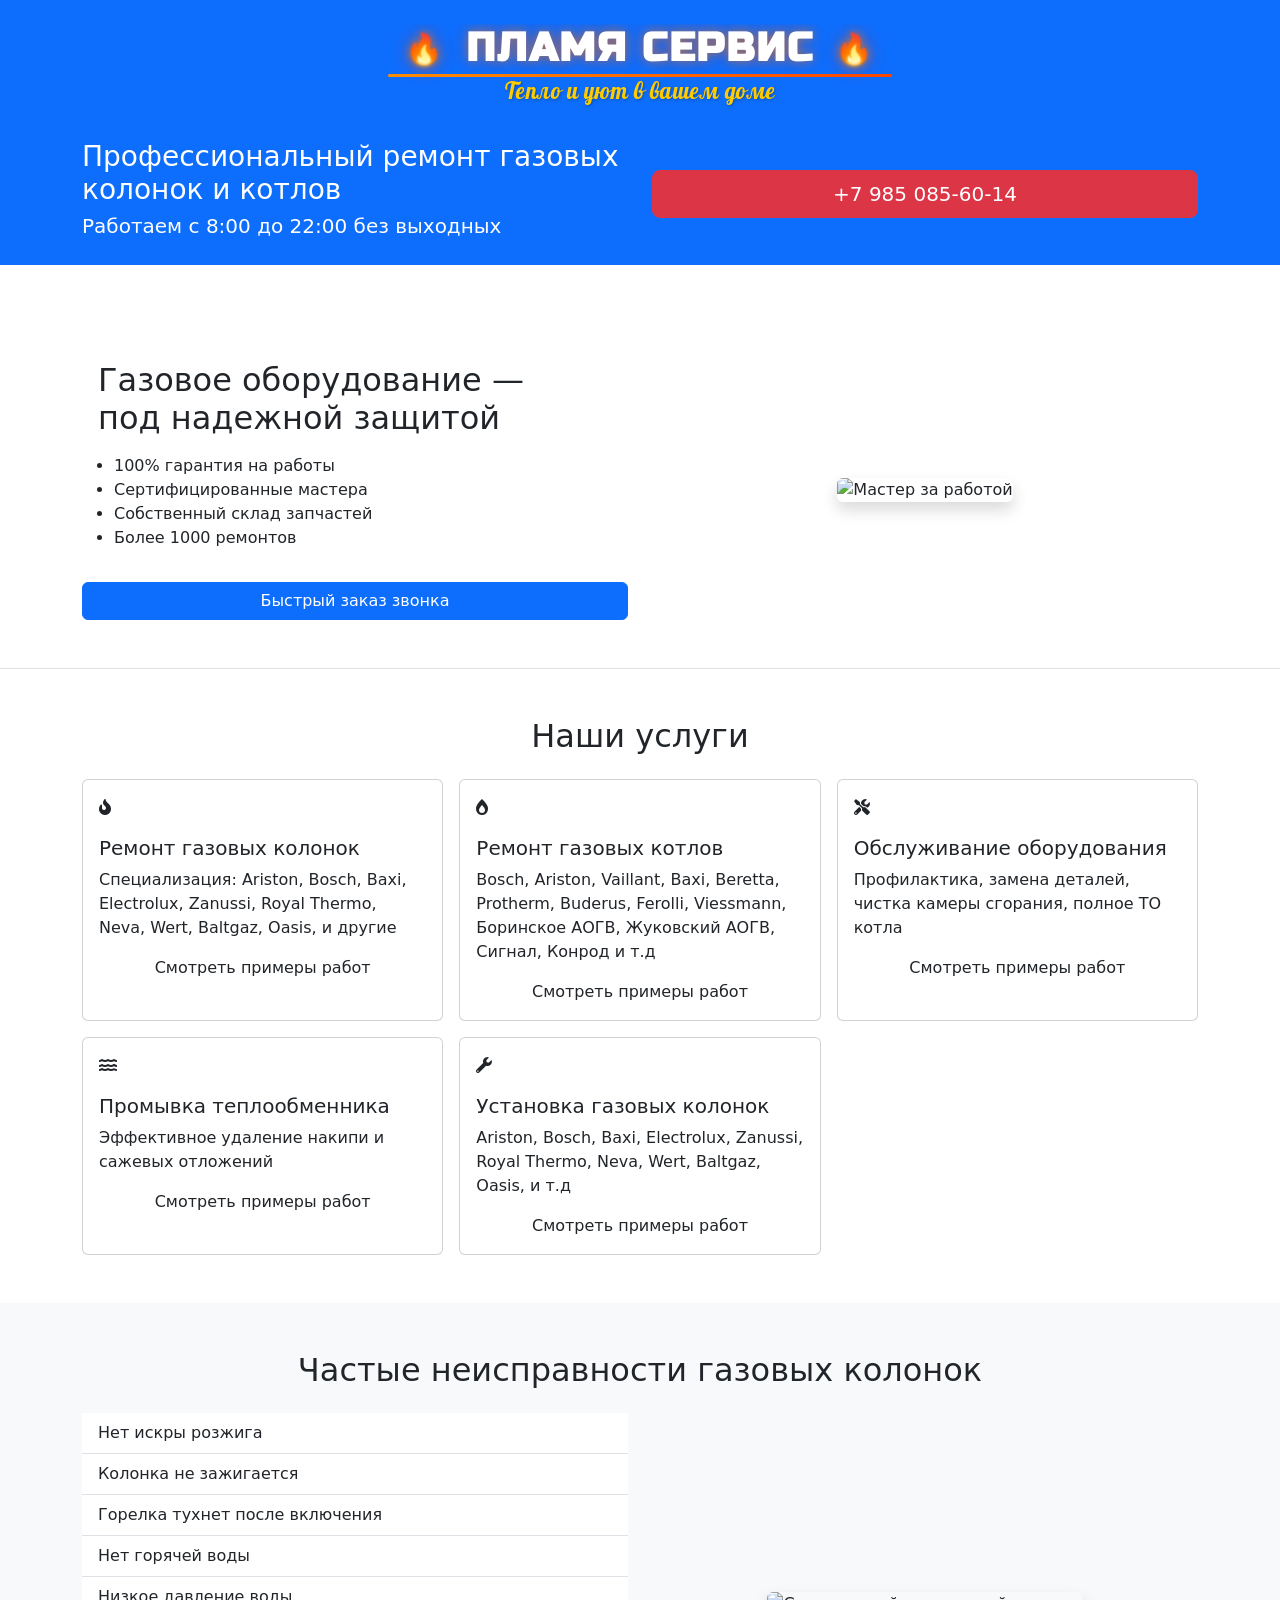
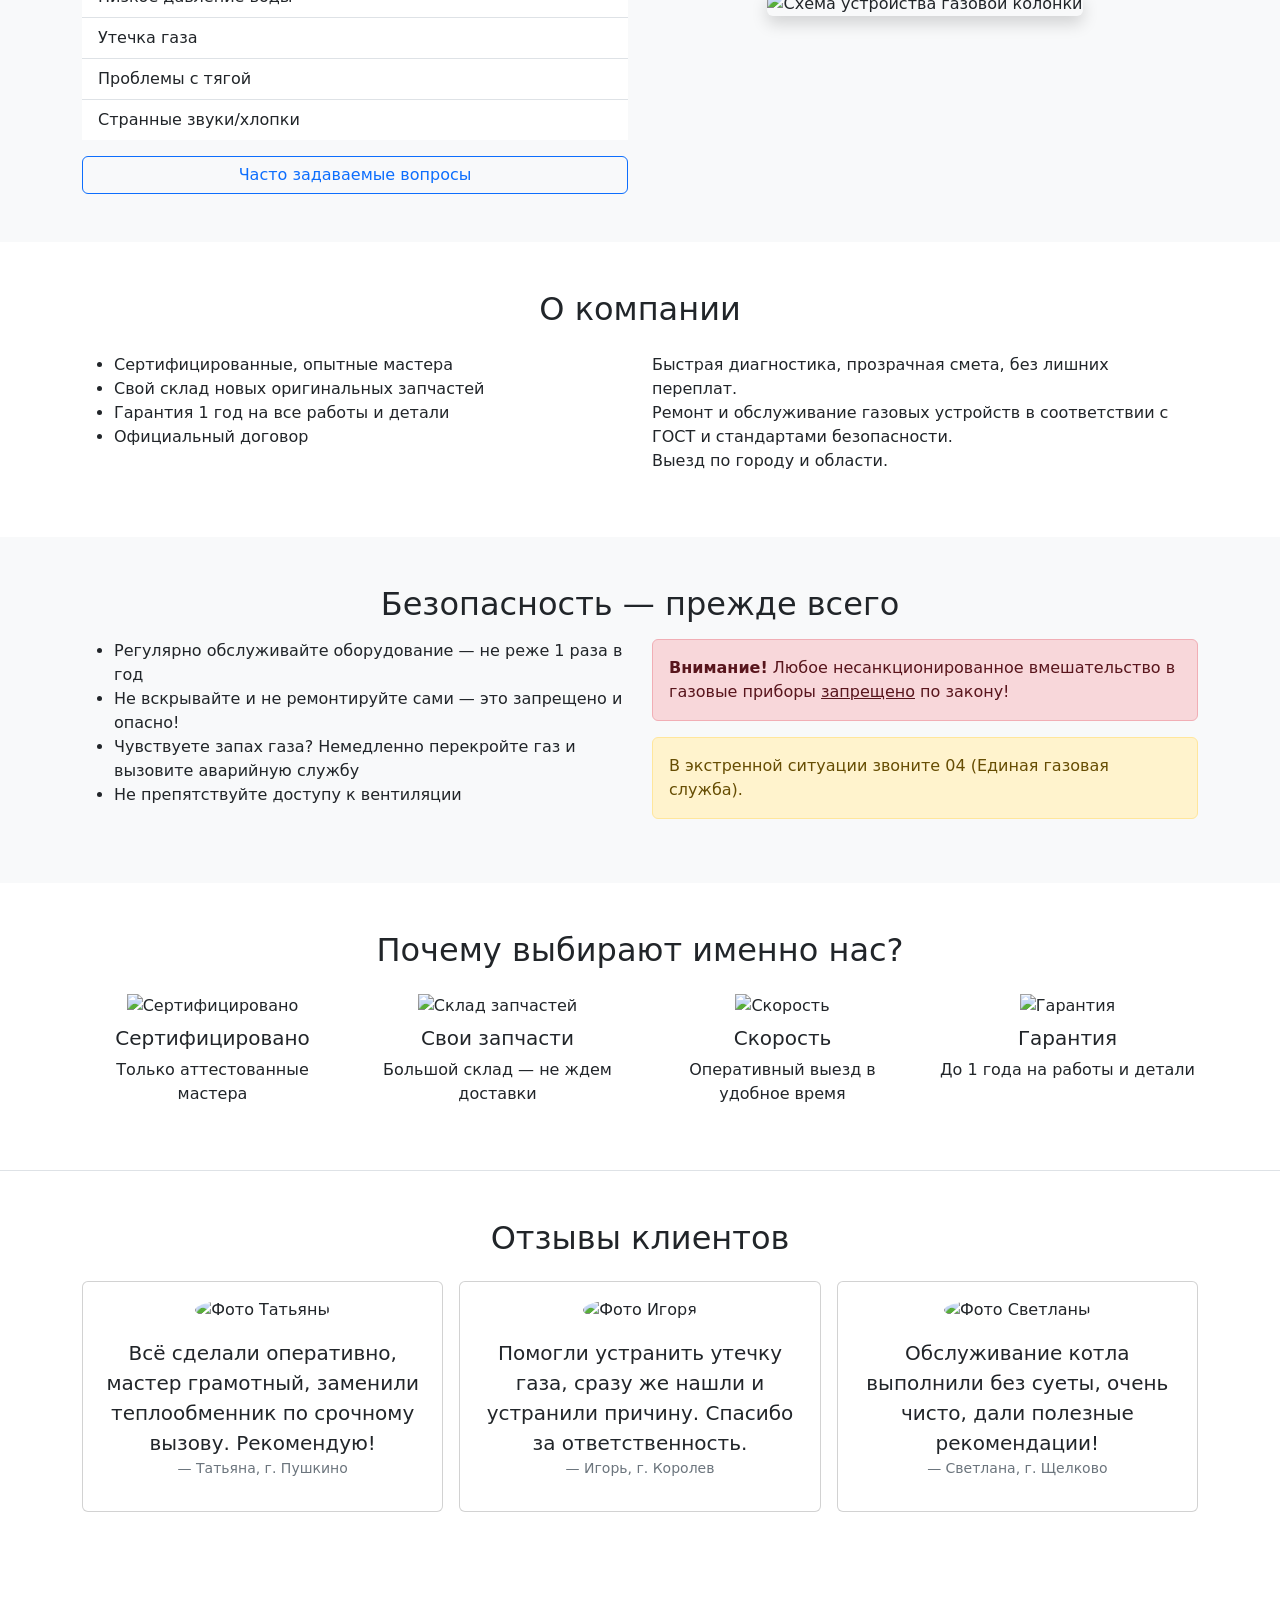
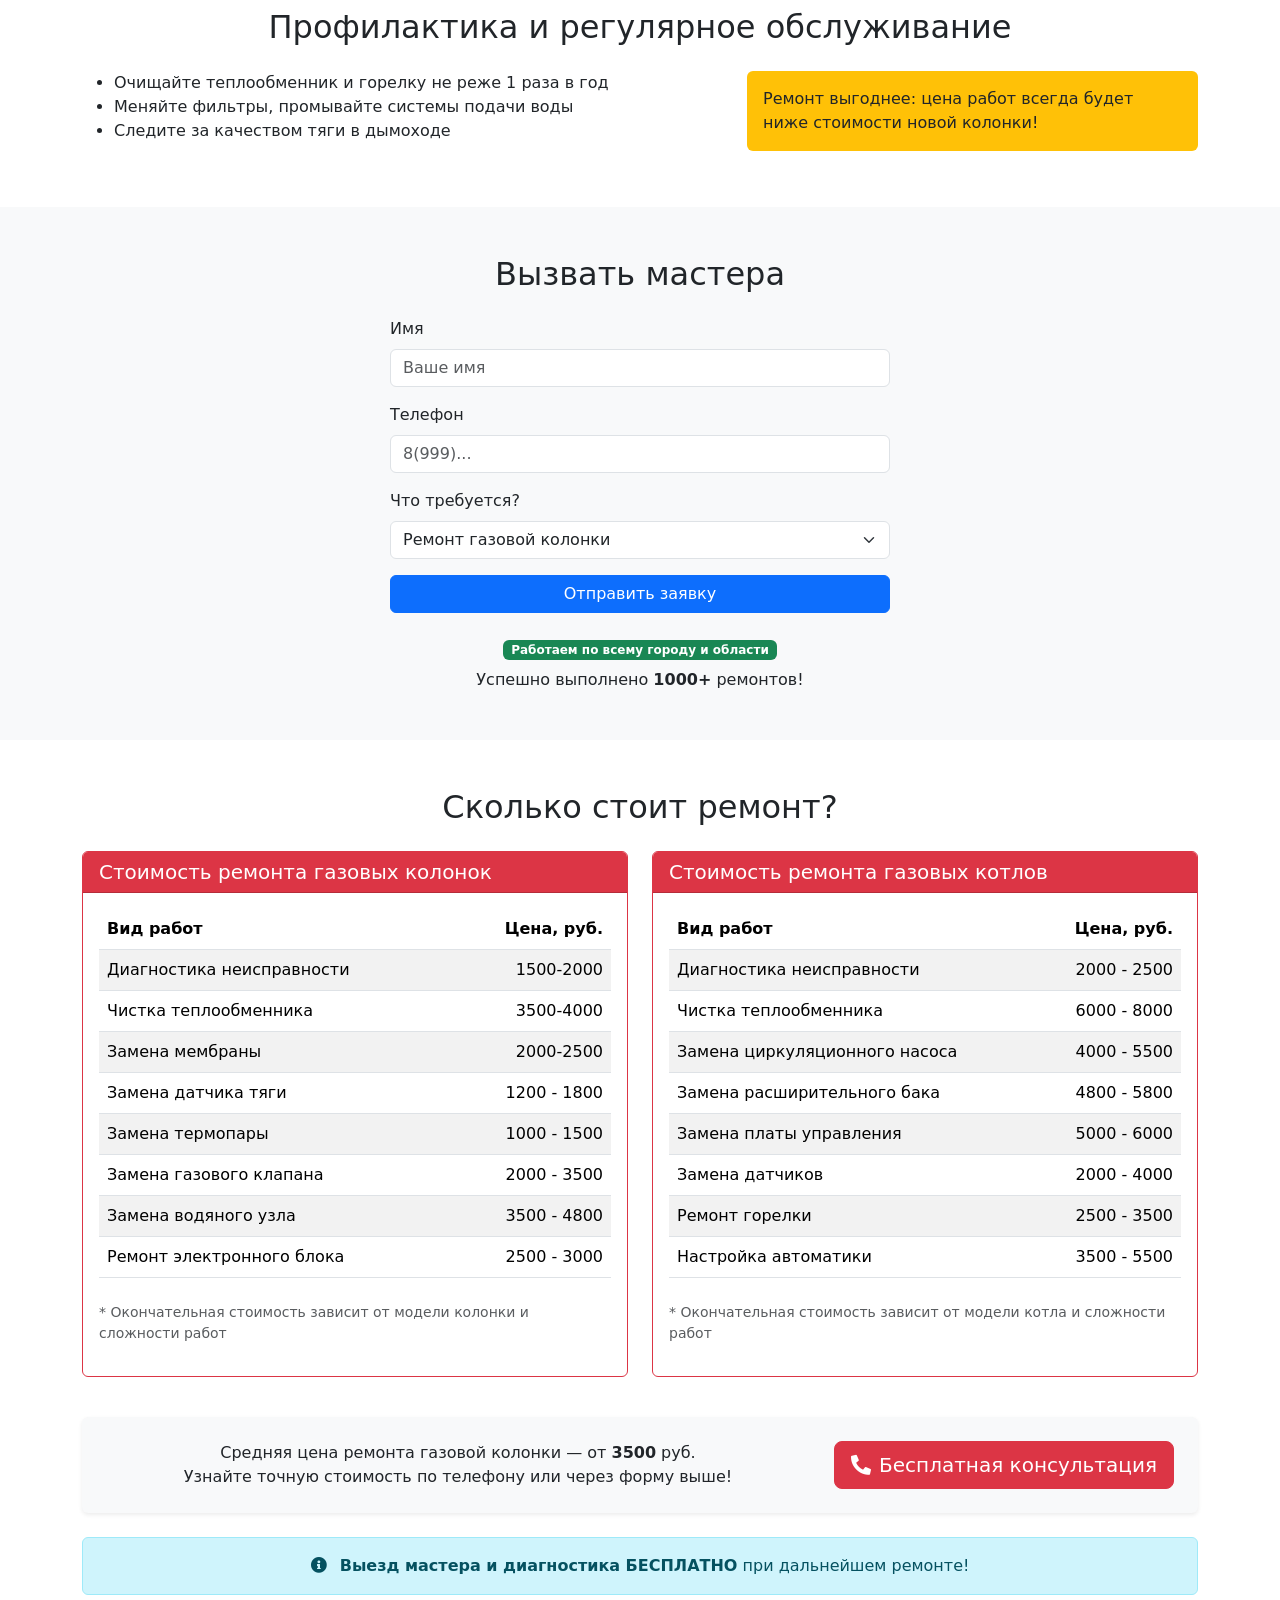
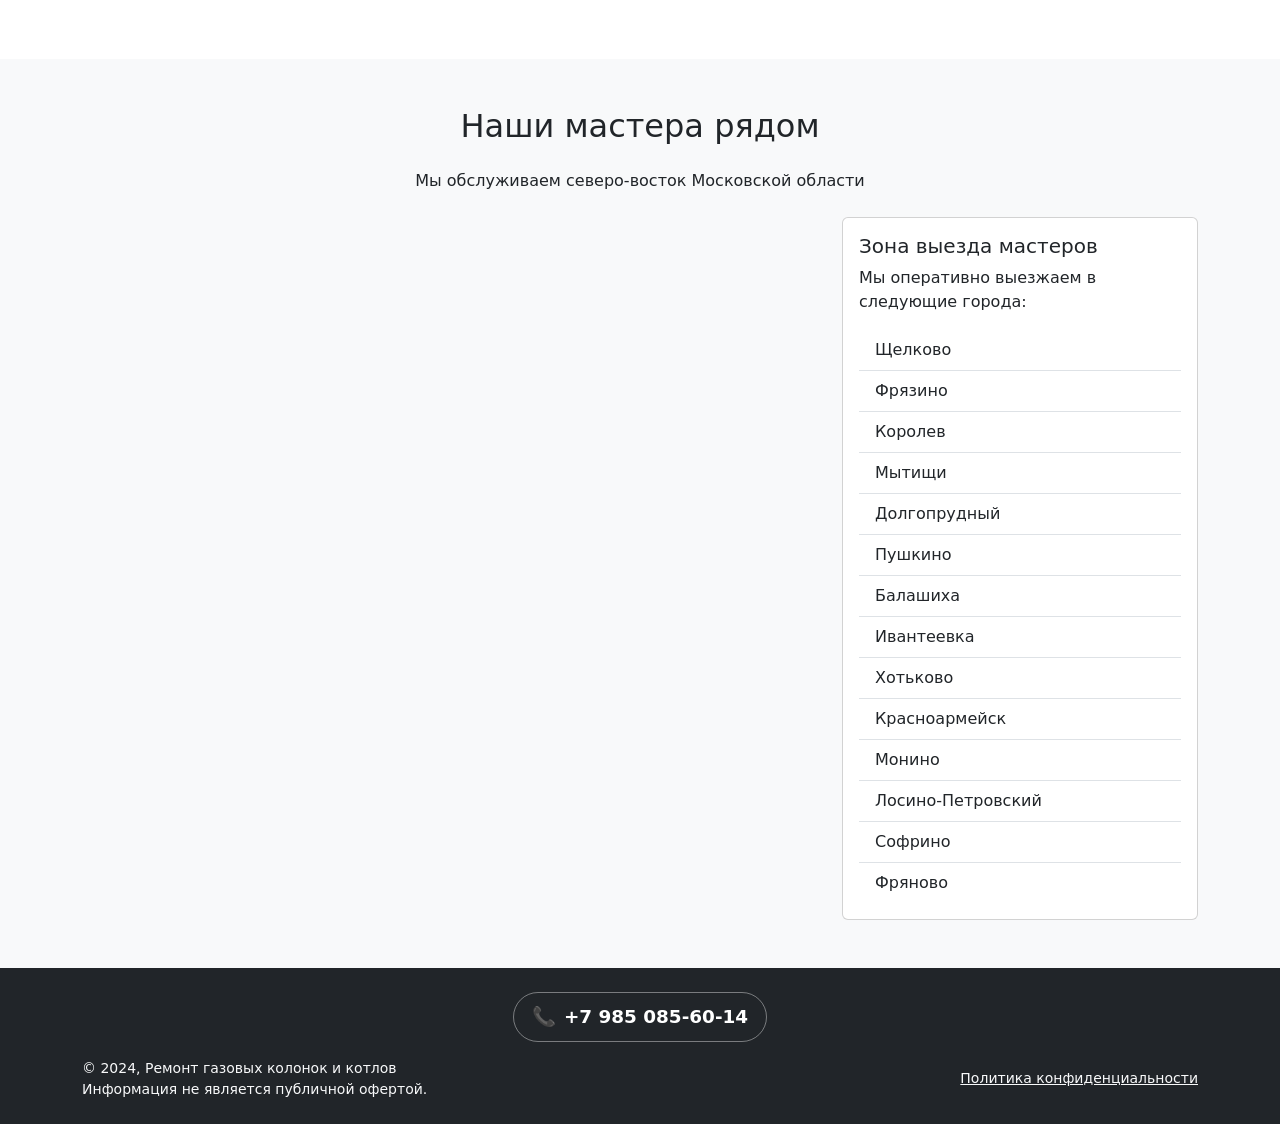
==== commit f1ee8afd: "Add files via upload 16.07" ====
--- a/index.html
+++ b/index.html
@@ -194,11 +194,10 @@
           <p class="mb-0 lead">Работаем с 8:00 до 22:00 без выходных</p>
         </div>
         <div class="col-md-6 text-center text-md-end">
+        <div class="phone-block mb-2">
    </div>
   <div class="d-flex flex-column flex-sm-row justify-content-center justify-content-md-end align-items-center gap-2">
-    <a href="tel:+79850856014" class="btn btn-danger btn-lg w-100 w-sm-auto btn-flame">
-      +7(985)085-60-14
-    </a>
+    <a href="tel:+79850856014" class="btn btn-danger btn-lg w-100 w-sm-auto btn-flame">+7 985 085-60-14</a>
   </div>
 </div>
 </div>
@@ -218,7 +217,7 @@
             <li>Собственный склад запчастей</li>
             <li>Более 1000 ремонтов</li>
           </ul>
-          <a href="#callform" class="btn btn-warning mt-3 w-100 w-md-auto btn-flame">Быстрый заказ звонка</a>
+          <a href="#callform" class="btn btn-primary mt-3 w-100 w-md-auto">Быстрый заказ звонка</a>
         </div>
         <div class="col-md-6 text-center">
           <img src="images/photo6.png" class="img-fluid rounded shadow" alt="Мастер за работой" style="max-width:320px;">
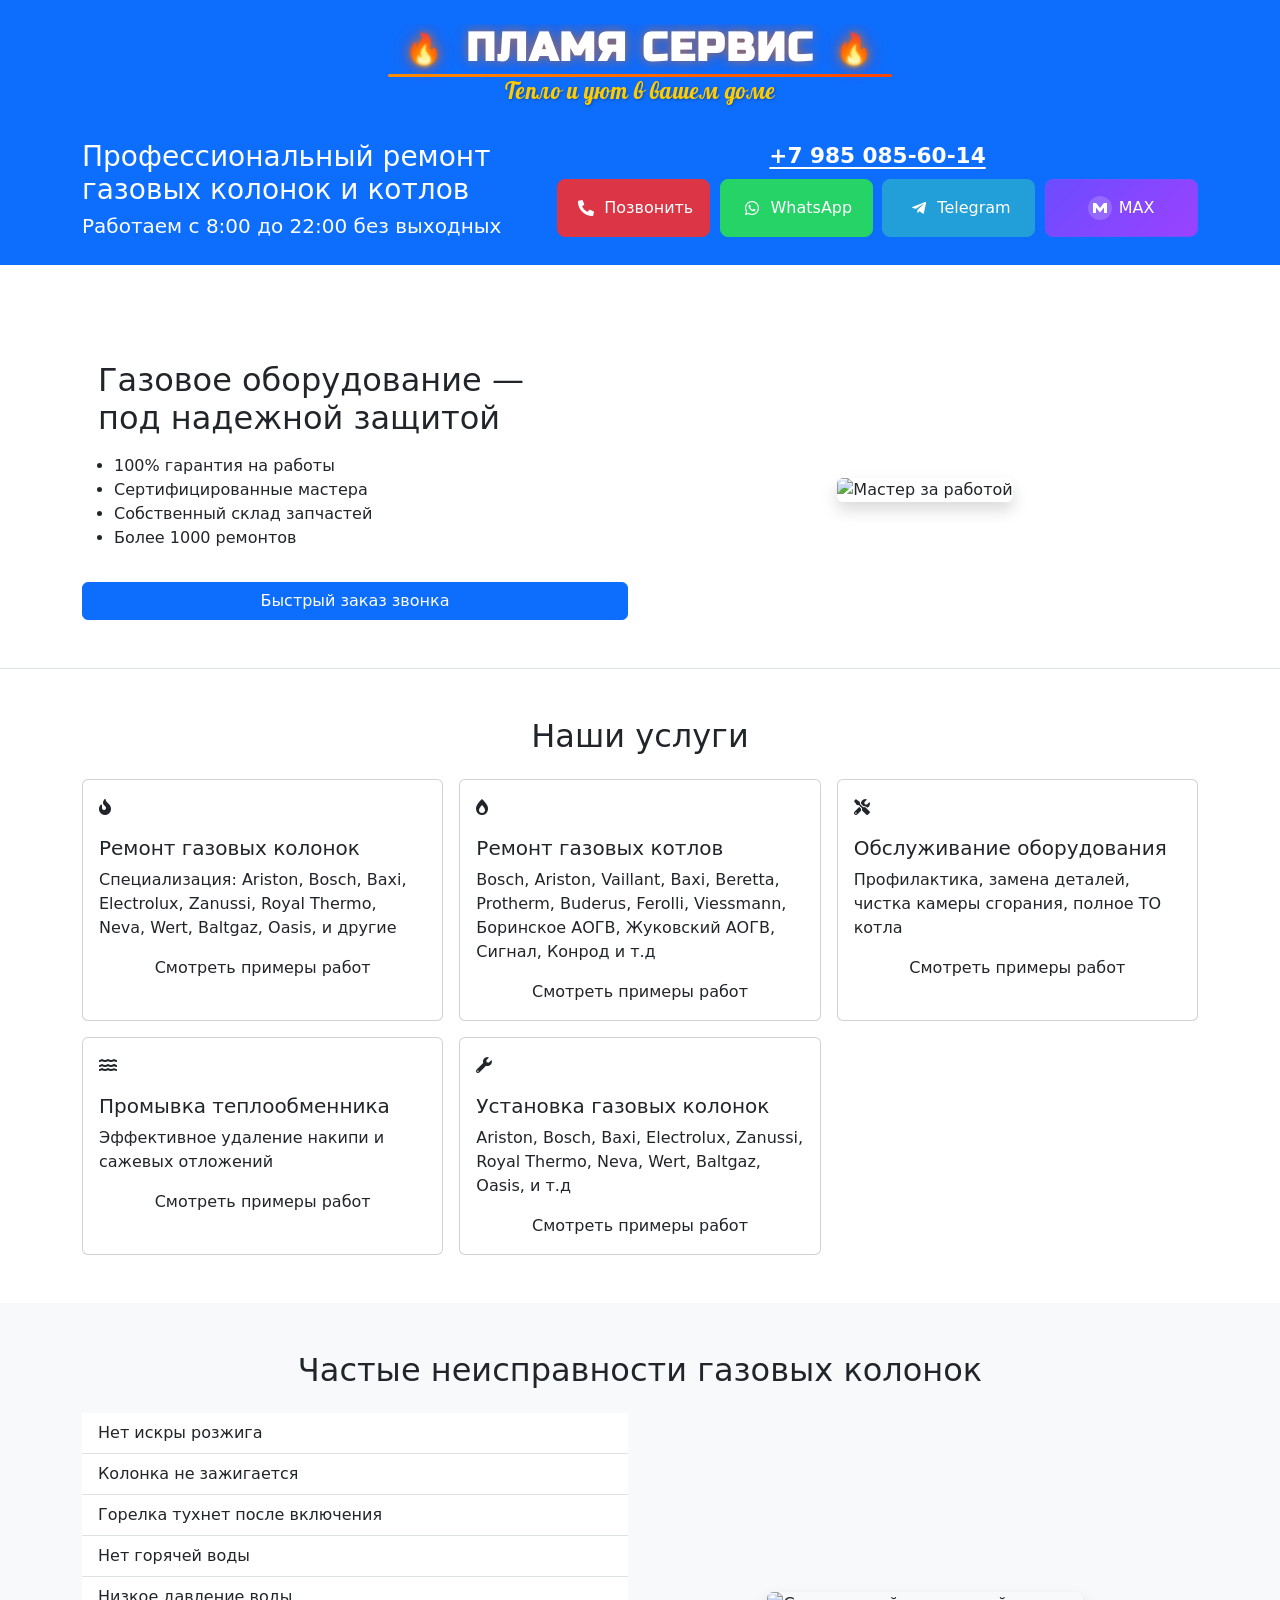
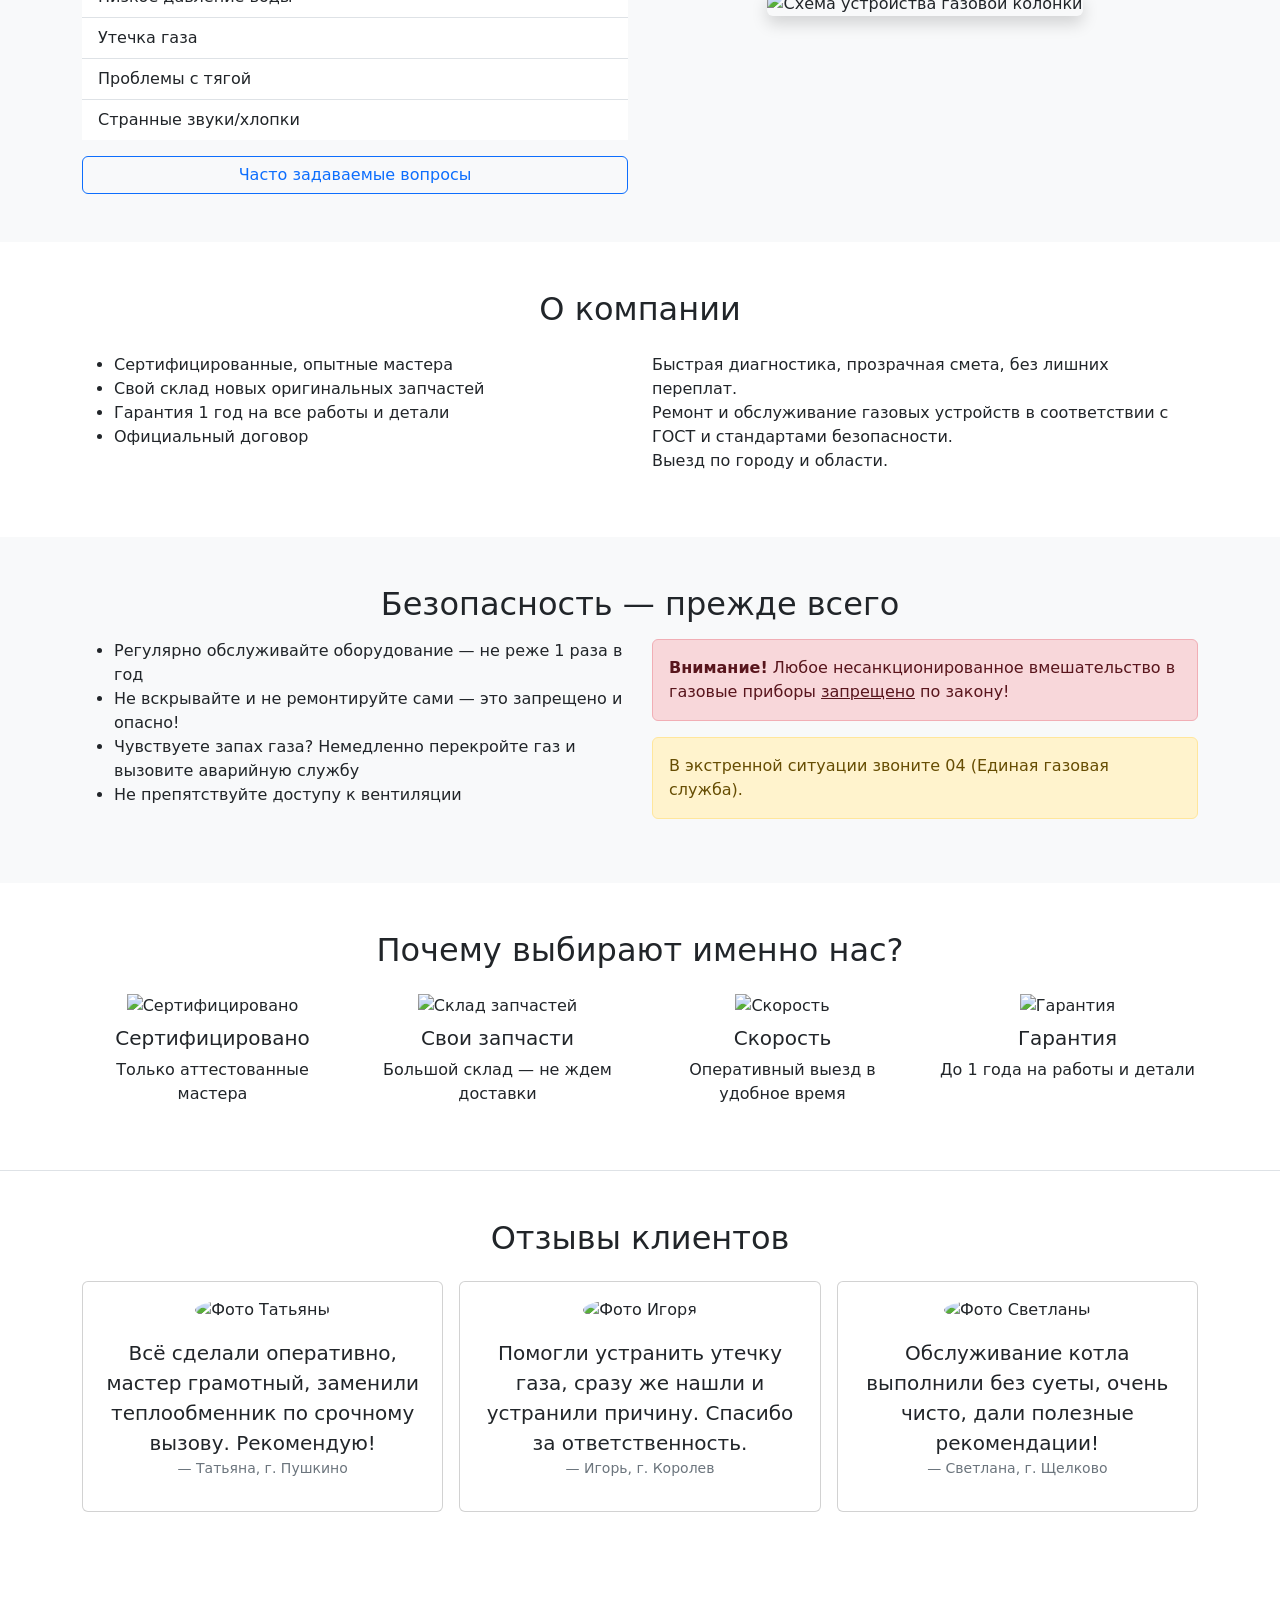
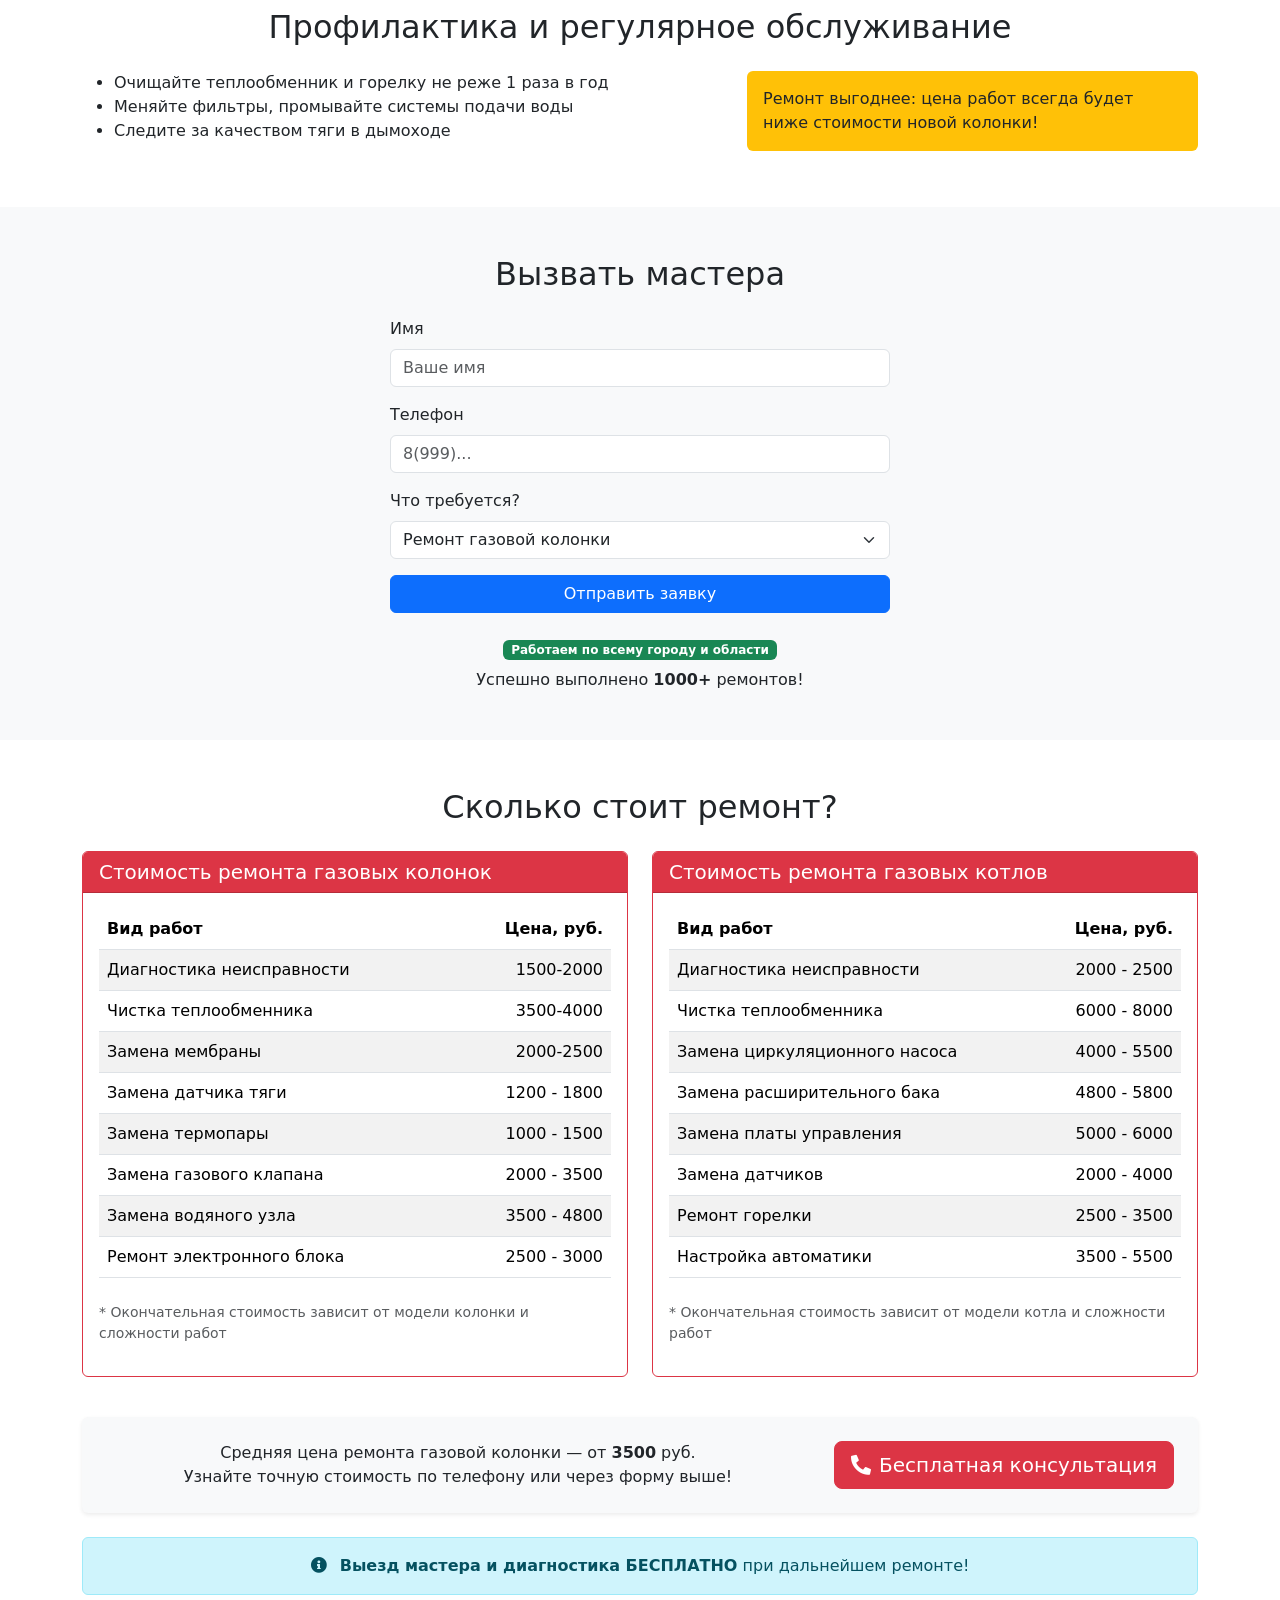
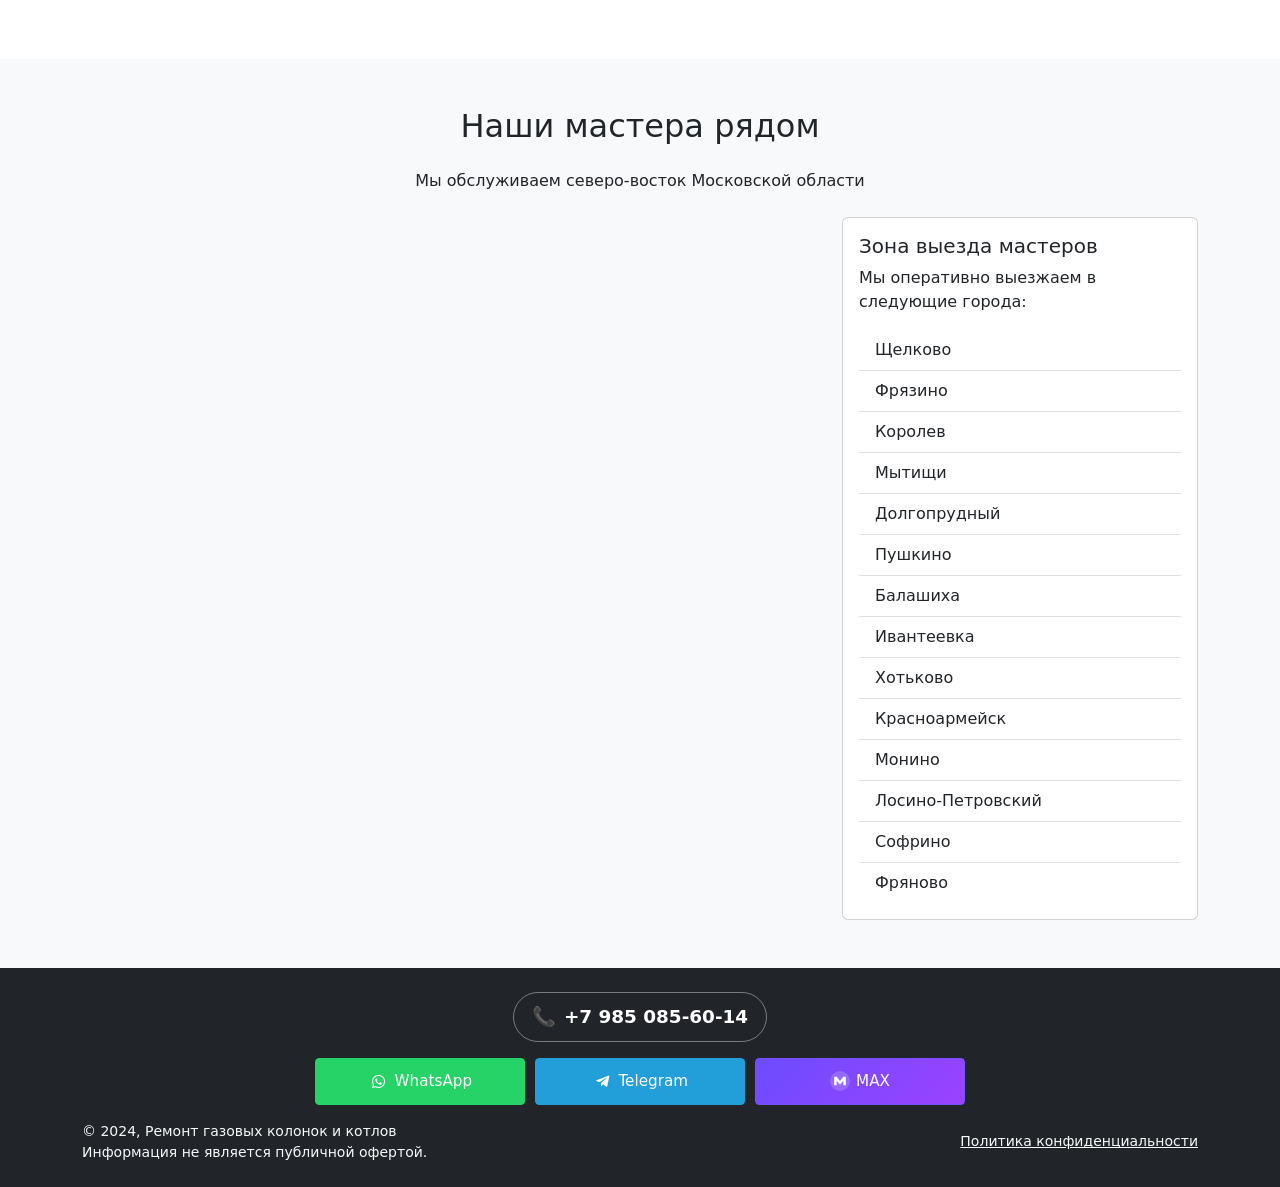
==== commit 4735e575: "Add files via upload добавил кнопки" ====
--- a/index.html
+++ b/index.html
@@ -1,1229 +1,1463 @@
-<!DOCTYPE html>
-<html lang="ru">
-<head>
-  <meta charset="UTF-8">
-  <meta name="viewport" content="width=device-width, initial-scale=1">
-  <title>Пламя Сервис - Ремонт газовых колонок и котлов -- Профессионально и с гарантией</title>
-  <meta name="description" content="Профессиональный ремонт газовых колонок и котлов. Быстро. Надежно. Сертифицированные мастера. Более 1000 успешных ремонтов.">
-  <!-- Код для фавиконок -->
-  <link rel="apple-touch-icon" sizes="180x180" href="/apple-touch-icon.png">
-  <link rel="icon" type="image/png" sizes="32x32" href="/favicon-32x32.png">
-  <link rel="icon" type="image/png" sizes="16x16" href="/favicon-16x16.png">
-  <link rel="manifest" href="/site.webmanifest">
-  <!-- Конец кода для фавиконок -->
-
-  <link href="https://cdn.jsdelivr.net/npm/bootstrap@5.3.2/dist/css/bootstrap.min.css" rel="stylesheet">
-  <link href="https://fonts.googleapis.com/css?family=Montserrat:400,700&display=swap" rel="stylesheet">
-  <link rel="stylesheet" href="styles.css">
-  <link rel="stylesheet" href="https://cdnjs.cloudflare.com/ajax/libs/font-awesome/5.15.4/css/all.min.css">
- <style>
-  /* Импортируем подходящие шрифты */
-  @import url('https://fonts.googleapis.com/css2?family=Russo+One&display=swap');
-  @import url('https://fonts.googleapis.com/css2?family=Pacifico&display=swap');
-  @import url('https://fonts.googleapis.com/css2?family=Lobster&display=swap');
-  
-  .brand-name {
-    font-family: 'Russo One', sans-serif;
-    font-weight: 700;
-    font-size: 2.5rem; /* Базовый размер для десктопа */
-    color: #FFFFFF;
-    text-shadow: 0 0 10px rgba(255,119,0,0.5), 0 0 20px rgba(255,60,0,0.3);
-    letter-spacing: 2px;
-    margin-bottom: 0.5rem;
-    position: relative;
-    display: inline-block;
-    text-transform: uppercase;
-    line-height: 1.2;
-    padding: 0 10px;
-  }
-  
-  /* Стиль для подзаголовка */
-  .brand-tagline {
-    font-family: 'Lobster', cursive;
-    font-size: 1.4rem;
-    color: #ffcc00;
-    text-shadow: 1px 1px 3px rgba(0,0,0,0.3);
-    margin-top: -5px;
-    margin-bottom: 15px;
-    display: block;
-    letter-spacing: 0.5px;
-  }
-  
-  /* Адаптивный размер шрифта для мобильных устройств */
-  @media (max-width: 576px) {
-    .brand-name {
-      font-size: 1.8rem;
-      letter-spacing: 1px;
-    }
-    
-    .flame-icon {
-      font-size: 1.4rem !important;
-      margin: 0 4px !important;
-    }
-    
-    .brand-tagline {
-      font-size: 1.1rem;
-    }
-  }
-  
-  /* Еще меньший размер для очень маленьких экранов */
-  @media (max-width: 320px) {
-    .brand-name {
-      font-size: 1.5rem;
-      letter-spacing: 0.5px;
-    }
-    
-    .flame-icon {
-      font-size: 1.2rem !important;
-      margin: 0 3px !important;
-    }
-    
-    .brand-tagline {
-      font-size: 0.9rem;
-    }
-  }
-  
-  .brand-name::after {
-    content: "";
-    position: absolute;
-    bottom: -5px;
-    left: 0;
-    width: 100%;
-    height: 3px;
-    background: linear-gradient(90deg, #ff8c00, #ff4500, #ff8c00);
-    border-radius: 2px;
-    animation: gradient-shift 3s ease infinite;
-    background-size: 200% 200%;
-  }
-  @keyframes gradient-shift {
-    0% {background-position: 0% 50%}
-    50% {background-position: 100% 50%}
-    100% {background-position: 0% 50%}
-  }
-  
-  .flame-icon {
-    position: relative;
-    display: inline-block;
-    font-size: 1.8rem;
-    margin: 0 8px;
-    animation: flame-dance 3s infinite;
-    /* Предотвращаем выпадение иконки из потока на маленьких экранах */
-    vertical-align: middle;
-  }
-  
-  .flame-icon::before {
-    content: "🔥";
-    position: absolute;
-    top: 0;
-    left: 0;
-    opacity: 0.7;
-    filter: blur(1px);
-    transform: scale(1.1);
-    animation: flame-glow 2s infinite alternate;
-  }
-  
-  .flame-left {
-    animation-delay: 0.3s;
-    transform-origin: bottom right;
-  }
-  
-  .flame-right {
-animation-delay: 0.7s;
-    transform-origin: bottom left;
-  }
-  
-  /* Оптимизированная анимация для мобильных устройств - меньше нагрузка */
-  @media (max-width: 768px) {
-    @keyframes flame-dance {
-      0%, 100% { transform: translateY(0) rotate(0deg) scale(1); }
-      50% { transform: translateY(-2px) rotate(3deg) scale(1.05); }
-    }
-  }
-  
-  @keyframes flame-dance {
-    0%, 100% { transform: translateY(0) rotate(0deg) scale(1); }
-    25% { transform: translateY(-3px) rotate(-5deg) scale(1.1); }
-    50% { transform: translateY(0) rotate(0deg) scale(1); }
-    75% { transform: translateY(-2px) rotate(5deg) scale(1.05); }
-  }
-  
-  @keyframes flame-glow {
-    0%, 100% { opacity: 0.4; filter: blur(1px); }
-    50% { opacity: 0.8; filter: blur(2px); }
-  }
-  
-  /* Предотвращаем переполнение контейнера на маленьких экранах */
-  .brand-container {
-    width: 100%;
-    overflow: hidden;
-    text-align: center;
-  }
-</style>
-<!-- Yandex.Metrika counter -->
-<script type="text/javascript" >
-   (function(m,e,t,r,i,k,a){m[i]=m[i]||function(){(m[i].a=m[i].a||[]).push(arguments)};
-   m[i].l=1*new Date();
-   for (var j = 0; j < document.scripts.length; j++) {if (document.scripts[j].src === r) { return; }}
-   k=e.createElement(t),a=e.getElementsByTagName(t)[0],k.async=1,k.src=r,a.parentNode.insertBefore(k,a)})
-   (window, document, "script", "https://mc.yandex.ru/metrika/tag.js", "ym");
-
-   ym(102352024, "init", {
-        clickmap:true,
-        trackLinks:true,
-        accurateTrackBounce:true,
-        webvisor:true
-   });
-</script>
-<noscript><div><img src="https://mc.yandex.ru/watch/102352024" style="position:absolute; left:-9999px;" alt="" /></div></noscript>
-<!-- /Yandex.Metrika counter -->
-</head>
-<body>
-  <header class="bg-primary text-white py-4 mb-5">
-    <div class="container">
-     <div class="brand-container text-center mb-3">
-  <h1 class="brand-name">
-    <span class="flame-icon flame-left">🔥</span>
-    Пламя Сервис
-    <span class="flame-icon flame-right">🔥</span>
-  </h1>
-  <span class="brand-tagline">Тепло и уют в вашем доме</span>
-</div>
-      <div class="row align-items-center flex-column flex-md-row gy-2">
-        <div class="col-md-6 text-center text-md-start">
-          <h2 class="mb-1 fs-3">Профессиональный ремонт газовых колонок и котлов</h2>
-          <p class="mb-0 lead">Работаем с 8:00 до 22:00 без выходных</p>
-        </div>
-        <div class="col-md-6 text-center text-md-end">
-        <div class="phone-block mb-2">
-   </div>
-  <div class="d-flex flex-column flex-sm-row justify-content-center justify-content-md-end align-items-center gap-2">
-    <a href="tel:+79850856014" class="btn btn-danger btn-lg w-100 w-sm-auto btn-flame">+7 985 085-60-14</a>
-  </div>
-</div>
-</div>
-</div>
-</header>
-  <section class="flame-bg py-5 border-bottom">
-    <div class="container">
-      <div class="row align-items-center flex-column-reverse flex-md-row">
-        <div class="col-md-6 mt-4 mt-md-0">
-          <div class="d-flex align-items-center mb-3">
-            <div class="flame me-3" aria-hidden="true"><div class="flame-inner"></div></div>
-            <h2 class="mb-0">Газовое оборудование — под&nbsp;надежной&nbsp;защитой</h2>
-          </div>
-          <ul>
-            <li>100% гарантия на работы</li>
-            <li>Сертифицированные мастера</li>
-            <li>Собственный склад запчастей</li>
-            <li>Более 1000 ремонтов</li>
-          </ul>
-          <a href="#callform" class="btn btn-primary mt-3 w-100 w-md-auto">Быстрый заказ звонка</a>
-        </div>
-        <div class="col-md-6 text-center">
-          <img src="images/photo6.png" class="img-fluid rounded shadow" alt="Мастер за работой" style="max-width:320px;">
-        </div>
-      </div>
-    </div>
-  </section>
-          </div>
-      </div>
-    </div>
-  </section>
-<section class="py-5" id="services">
-  <div class="container">
-    <h2 class="mb-4 text-center">Наши услуги</h2>
-    <div class="row g-3">
-      <!-- Ремонт газовых колонок -->
-      <div class="col-12 col-sm-6 col-lg-4">
-        <div class="card h-100 icon-card service-card service-card-1" data-bs-toggle="modal" data-bs-target="#modal-gas-columns">
-          <div class="card-body">
-            <div class="service-icon mb-3">
-              <i class="fas fa-fire"></i>
-            </div>
-            <h5 class="card-title">Ремонт газовых колонок</h5>
-            <p>Специализация: Ariston, Bosch, Baxi, Electrolux, Zanussi, Royal Thermo, Neva, Wert, Baltgaz, Oasis, и другие</p>
-            <div class="text-center mt-3">
-              <span class="view-gallery">Смотреть примеры работ</span>
-            </div>
-            <!-- Скрытый SEO-блок для поисковиков -->
-            <div class="visually-hidden">
-  <h3>Профессиональный ремонт газовых колонок в Щёлково, Фрязино, Королёве, Мытищах, Долгопрудном, Пушкино, Балашихе, Ивантеевке, Хотьково, Красноармейске, Монино, Лосино-Петровском, Софрино, Фряново</h3>
-  <p>Компания "Пламя Сервис" выполняет квалифицированный ремонт газовых колонок всех известных марок: Ariston, Bosch, Baxi, Electrolux, Zanussi, Royal Thermo, Neva, Wert, Baltgaz, Oasis и других. Оперативно выезжаем в города: Щёлково, Фрязино, Королёв, Мытищи, Долгопрудный, Пушкино, Балашиха, Ивантеевка, Хотьково, Красноармейск, Монино, Лосино-Петровский, Софрино, Фряново.</p>
-  <ul>
-    <li>Быстрая диагностика и устранение любых неисправностей</li>
-    <li>Фиксированные цены, прозрачные условия</li>
-    <li>Работаем с физическими и юридическими лицами</li>
-    <li>Огромный опыт, бесплатная консультация</li>
-  </ul>
-  <p>Звоните <a href="tel:+79850856014">+7 985 085-60-14</a> — получите бесплатную диагностику при заказе ремонта!</p>
-            </div>
-           </div>
-          </div>
-        </div>
-      
-     <!-- Ремонт газовых котлов -->
-<div class="col-12 col-sm-6 col-lg-4">
-  <div class="card h-100 icon-card service-card service-card-2" data-bs-toggle="modal" data-bs-target="#modal-gas-boilers">
-    <div class="card-body">
-      <div class="service-icon mb-3">
-        <i class="fas fa-burn"></i>
-      </div>
-      <h5 class="card-title">Ремонт газовых котлов</h5>
-      <p>Bosch, Ariston, Vaillant, Baxi, Beretta, Protherm, Buderus, Ferolli, Viessmann, Боринское АОГВ, Жуковский АОГВ, Сигнал, Конрод и т.д </p>
-      <div class="text-center mt-3">
-        <span class="view-gallery">Смотреть примеры работ</span>
-      </div>
-      <!-- Скрытый SEO-блок для поисковиков -->
-      <div class="visually-hidden">
-  <h3>Квалифицированный ремонт газовых котлов в Щёлково, Фрязино, Королёве, Мытищах, Долгопрудном, Пушкино, Балашихе, Ивантеевке, Хотьково, Красноармейске, Монино, Лосино-Петровском, Софрино, Фряново</h3>
-  <p>Компания «Пламя Сервис» профессионально выполняет ремонт газовых котлов всех популярных марок: Bosch, Ariston, Vaillant, Baxi, Beretta, Protherm, Buderus, Ferolli, Viessmann, Боринское АОГВ, Жуковский АОГВ, Сигнал, Конрод и других. Оперативно обслуживаем Щёлково, Фрязино, Королёв, Мытищи, Долгопрудный, Пушкино, Балашиху, Ивантеевку, Хотьково, Красноармейск, Монино, Лосино-Петровский, Софрино, Фряново.</p>
-  <ul>
-    <li>Бесплатная диагностика при ремонте</li>
-    <li>Оперативный выезд мастера в день обращения</li>
-    <li>Честные цены и договор</li>
-    <li>Постоянное наличие необходимых запчастей</li>
-  </ul>
-  <p>Свяжитесь с нами: <a href="tel:+79850856014">+7 985 085-60-14</a> — проконсультируем бесплатно и быстро поможем!</p>
-      </div>
-    </div>
-  </div>
-</div>
-      <div class="col-12 col-sm-6 col-lg-4">
-  <div class="card h-100 icon-card service-card service-card-3" data-bs-toggle="modal" data-bs-target="#modal-maintenance">
-    <div class="card-body">
-      <div class="service-icon mb-3">
-        <i class="fas fa-tools"></i>
-      </div>
-      <h5 class="card-title">Обслуживание оборудования</h5>
-      <p>Профилактика, замена деталей, чистка камеры сгорания, полное ТО котла</p>
-      <div class="text-center mt-3">
-        <span class="view-gallery">Смотреть примеры работ</span>
-      </div>
-      <div class="visually-hidden" aria-hidden="true">
-        <h1>Обслуживание котлов и оборудования</h1>
-        <p>Компания "Пламя Сервис" предлагает профессиональное техническое обслуживание оборудования в городах Щёлково, Фрязино, Королёв, Мытищи, Долгопрудный, Пушкино, Балашиха, Ивантеевка и соседних населённых пунктах. Мы осуществляем профилактику, быструю и качественную замену деталей, чистку камеры сгорания, полное техническое обслуживание и сервисное сопровождение котлов всех моделей.</p>
-        <ul>
-          <li>Сервисное обслуживание котлов</li>
-          <li>Ремонт и профилактика оборудования</li>
-          <li>Гарантийное обслуживание техники</li>
-          <li>Опытные специалисты и прозрачные цены</li>
-          <li>Работаем с физическими и юридическими лицами</li>
-          <li>Бесплатная консультация и оперативный выезд</li>
-        </ul>
-        <p>Звоните <a href="tel:+79850856014">+7 985 085-60-14</a> — получите качественное обслуживание вашего оборудования!</p>
-      </div>
-    </div>
-  </div>
-</div>
-
-       <!-- Промывка теплообменника -->
-<div class="col-12 col-sm-6 col-lg-4">
-  <div class="card h-100 icon-card service-card service-card-4" data-bs-toggle="modal" data-bs-target="#modal-heat-exchanger">
-    <div class="card-body">
-      <div class="service-icon mb-3">
-        <i class="fas fa-water"></i>
-      </div>
-      <h5 class="card-title">Промывка теплообменника</h5>
-      <p>Эффективное удаление накипи и сажевых отложений</p>
-      <div class="text-center mt-3">
-        <span class="view-gallery">Смотреть примеры работ</span>
-      </div>
-      <div class="visually-hidden" aria-hidden="true">
-        <h1>Промывка и очистка теплообменников</h1>
-        <p>Компания "Пламя Сервис" предлагает комплексную промывку теплообменников котлов и сантехнического оборудования в городах Щёлково, Фрязино, Королёв, Мытищи, Долгопрудный, Пушкино, Балашиха, Ивантеевка, Хотьково и соседних населённых пунктах. Мы эффективно удаляем накипь, сажевые и минеральные отложения, восстанавливаем теплопередачу и обеспечиваем экономию энергоресурсов.</p>
-        <ul>
-          <li>Промывка теплообменника без разборки</li>
-          <li>Удаление солевых и минеральных отложений</li>
-          <li>Профилактика потери мощности котла</li>
-          <li>Опытные специалисты и прозрачные цены</li>
-          <li>Работаем с физическими и юридическими лицами</li>
-          <li>Бесплатная консультация и оперативный выезд</li>
-        </ul>
-        <p>Звоните <a href="tel:+79850856014">+7 985 085-60-14</a> — получите профессиональную промывку теплообменника по выгодной цене!</p>
-      </div>
-    </div>
-  </div>
-</div>
-
-     <div class="col-12 col-sm-6 col-lg-4">
-  <div class="card h-100 icon-card service-card service-card-5" data-bs-toggle="modal" data-bs-target="#modal-pipes">
-    <div class="card-body">
-      <div class="service-icon mb-3">
-        <i class="fas fa-wrench"></i>
-      </div>
-      <h5 class="card-title">Установка газовых колонок</h5>
-      <p>Ariston, Bosch, Baxi, Electrolux, Zanussi, Royal Thermo, Neva, Wert, Baltgaz, Oasis, и т.д</p>
-      <div class="text-center mt-3">
-        <span class="view-gallery">Смотреть примеры работ</span>
-      </div>
-      <div class="visually-hidden" aria-hidden="true">
-        <h1>Установка и подключение газовых колонок</h1>
-        <p>Компания "Пламя Сервис" выполняет профессиональный монтаж газовых колонок всех популярных брендов в городах Щёлково, Фрязино, Королёв, Мытищи, Долгопрудный, Пушкино, Балашиха, Ивантеевка и соседних населённых пунктах. Мы предлагаем установку, подключение воды и газа, регулировку и первый запуск оборудования с гарантией безопасности и соответствием нормативам.</p>
-        <ul>
-          <li>Установка газовых колонок под ключ</li>
-          <li>Подключение к существующим коммуникациям</li>
-          <li>Сервисное обслуживание и гарантия на работу</li>
-          <li>Опытные специалисты и прозрачные цены</li>
-          <li>Работаем с физическими и юридическими лицами</li>
-          <li>Бесплатная консультация и оперативный выезд</li>
-        </ul>
-        <p>Звоните <a href="tel:+79850856014">+7 985 085-60-14</a> — закажите профессиональную установку газовой колонки!</p>
-      </div>
-    </div>
-  </div>
-</div>
-  
-  <!-- Модальное окно: Ремонт газовых колонок -->
-<div class="modal fade" id="modal-gas-columns" tabindex="-1" aria-hidden="true" aria-labelledby="modal-gas-columns-title">
-  <div class="modal-dialog modal-dialog-centered square-modal">
-    <div class="modal-content">
-      <div class="modal-header">
-        <h5 class="modal-title" id="modal-gas-columns-title">Ремонт газовых колонок</h5>
-        <button type="button" class="btn-close" data-bs-dismiss="modal" aria-label="Закрыть"></button>
-      </div>
-      <div class="modal-body p-0">
-        <div class="square-container">
-          <div id="carousel-gas-columns" class="carousel slide" data-bs-ride="carousel" aria-label="Галерея ремонта газовых колонок">
-            <div class="carousel-inner">
-              <div class="carousel-item active">
-                <div class="square-image-container">
-                  <img src="images/photo15.jpg" alt="Ремонт газовой колонки Bosch" loading="lazy">
-                </div>
-                <div class="carousel-caption">
-                  <p>Ремонт газовой колонки Bosch</p>
-                </div>
-              </div>
-              <div class="carousel-item">
-                <div class="square-image-container">
-                  <img src="images/photo16.jpg" alt="Замена деталей в колонке Baxi" loading="lazy">
-                </div>
-                <div class="carousel-caption">
-                  <p>Замена деталей в колонке Baxi</p>
-                </div>
-              </div>
-              <div class="carousel-item">
-                <div class="square-image-container">
-                  <img src="images/photo17.jpg" alt="Диагностика неисправностей газовой колонки" loading="lazy">
-                </div>
-                <div class="carousel-caption">
-                  <p>Диагностика неисправностей</p>
-                </div>
-              </div>
-            </div>
-            <button class="carousel-control-prev" type="button" data-bs-target="#carousel-gas-columns" data-bs-slide="prev">
-              <span class="carousel-control-prev-icon" aria-hidden="true"></span>
-              <span class="visually-hidden">Предыдущий</span>
-            </button>
-            <button class="carousel-control-next" type="button" data-bs-target="#carousel-gas-columns" data-bs-slide="next">
-              <span class="carousel-control-next-icon" aria-hidden="true"></span>
-              <span class="visually-hidden">Следующий</span>
-            </button>
-          </div>
-        </div>
-        <div class="visually-hidden" aria-hidden="true">
-<p>Компания "Пламя Сервис" предоставляет профессиональный ремонт газовых колонок всех популярных брендов в городах Щёлково, Фрязино, Королёв, Мытищи и других. Мы гарантируем качественную диагностику, замену деталей и настройку оборудования.</p>
-        </div>
-      </div>
-    </div>
-  </div>
-</div>
-  <!-- Модальное окно: Ремонт газовых котлов -->
-<div class="modal fade" id="modal-gas-boilers" tabindex="-1" aria-hidden="true" aria-labelledby="modal-gas-boilers-title">
-  <div class="modal-dialog modal-dialog-centered square-modal">
-    <div class="modal-content">
-      <div class="modal-header">
-        <h5 class="modal-title" id="modal-gas-boilers-title">Ремонт газовых котлов</h5>
-        <button type="button" class="btn-close" data-bs-dismiss="modal" aria-label="Закрыть"></button>
-      </div>
-      <div class="modal-body p-0">
-        <div class="square-container">
-          <div id="carousel-gas-boilers" class="carousel slide" data-bs-ride="carousel" aria-label="Галерея ремонта газовых котлов">
-            <div class="carousel-inner">
-              <div class="carousel-item active">
-                <div class="square-image-container">
-                  <img src="images/photo18.jpg" alt="Ремонт настенного газового котла" loading="lazy">
-                </div>
-                <div class="carousel-caption">
-                  <p>Ремонт настенного котла</p>
-                </div>
-              </div>
-              <div class="carousel-item">
-                <div class="square-image-container">
-                  <img src="images/photo19.jpg" alt="Ремонт напольного газового котла" loading="lazy">
-                </div>
-                <div class="carousel-caption">
-                  <p>Ремонт напольного котла</p>
-                </div>
-              </div>
-              <div class="carousel-item">
-                <div class="square-image-container">
-                  <img src="images/photo20.jpg" alt="Настройка и диагностика газового котла" loading="lazy">
-                </div>
-                <div class="carousel-caption">
-                  <p>Настройка и диагностика</p>
-                </div>
-              </div>
-            </div>
-            <button class="carousel-control-prev" type="button" data-bs-target="#carousel-gas-boilers" data-bs-slide="prev">
-              <span class="carousel-control-prev-icon" aria-hidden="true"></span>
-              <span class="visually-hidden">Предыдущий</span>
-            </button>
-            <button class="carousel-control-next" type="button" data-bs-target="#carousel-gas-boilers" data-bs-slide="next">
-              <span class="carousel-control-next-icon" aria-hidden="true"></span>
-              <span class="visually-hidden">Следующий</span>
-            </button>
-          </div>
-        </div>
-        <div class="visually-hidden" aria-hidden="true">
-          <p>Компания "Пламя Сервис" предоставляет профессиональный ремонт газовых котлов различных типов в городах Щёлково, Фрязино, Королёв, Мытищи и других. Мы выполняем качественную диагностику, ремонт настенных и напольных котлов, настройку и профилактическое обслуживание.</p>
-        </div>
-      </div>
-    </div>
-  </div>
-</div>
-  
-  <!-- Модальное окно: Обслуживание оборудования -->
-<div class="modal fade" id="modal-maintenance" tabindex="-1" aria-hidden="true" aria-labelledby="modal-maintenance-title">
-  <div class="modal-dialog modal-dialog-centered square-modal">
-    <div class="modal-content">
-      <div class="modal-header">
-        <h5 class="modal-title" id="modal-maintenance-title">Обслуживание оборудования</h5>
-        <button type="button" class="btn-close" data-bs-dismiss="modal" aria-label="Закрыть"></button>
-      </div>
-      <div class="modal-body p-0">
-        <div class="square-container">
-          <div id="carousel-maintenance" class="carousel slide" data-bs-ride="carousel" aria-label="Галерея обслуживания оборудования">
-            <div class="carousel-inner">
-              <div class="carousel-item active">
-                <div class="square-image-container">
-                  <img src="images/photo21.jpg" alt="Обслуживание газового котла" loading="lazy">
-                </div>
-                <div class="carousel-caption">
-                  <p>Обслуживание газового котла</p>
-                </div>
-              </div>
-              <div class="carousel-item">
-                <div class="square-image-container">
-                  <img src="images/photo22.jpg" alt="Замена воздухоотводчика на оборудовании" loading="lazy">
-                </div>
-                <div class="carousel-caption">
-                  <p>Замена воздухоотводчика</p>
-                </div>
-              </div>
-              <div class="carousel-item">
-                <div class="square-image-container">
-                  <img src="images/photo23.jpg" alt="Чистка камеры сгорания оборудования" loading="lazy">
-                </div>
-                <div class="carousel-caption">
-                  <p>Чистка камеры сгорания</p>
-                </div>
-              </div>
-            </div>
-            <button class="carousel-control-prev" type="button" data-bs-target="#carousel-maintenance" data-bs-slide="prev">
-              <span class="carousel-control-prev-icon" aria-hidden="true"></span>
-              <span class="visually-hidden">Предыдущий</span>
-            </button>
-            <button class="carousel-control-next" type="button" data-bs-target="#carousel-maintenance" data-bs-slide="next">
-              <span class="carousel-control-next-icon" aria-hidden="true"></span>
-              <span class="visually-hidden">Следующий</span>
-            </button>
-          </div>
-        </div>
-        <div class="visually-hidden" aria-hidden="true">
-          <p>Компания "Пламя Сервис" предоставляет профессиональное техническое обслуживание газового оборудования в городах Щёлково, Фрязино, Королёв, Мытищи, Долгопрудный и соседних населённых пунктах. Услуги включают профилактику, замену деталей, чистку камеры сгорания и полное техническое обслуживание котлов.</p>
-        </div>
-      </div>
-    </div>
-  </div>
-</div>
-   
-<!-- Модальное окно: Промывка теплообменника -->
-<div class="modal fade" id="modal-heat-exchanger" tabindex="-1" aria-hidden="true" aria-labelledby="modal-heat-exchanger-title">
-  <div class="modal-dialog modal-dialog-centered square-modal">
-    <div class="modal-content">
-      <div class="modal-header">
-        <h5 class="modal-title" id="modal-heat-exchanger-title">Промывка теплообменника</h5>
-        <button type="button" class="btn-close" data-bs-dismiss="modal" aria-label="Закрыть"></button>
-      </div>
-      <div class="modal-body p-0">
-        <div class="square-container">
-          <div id="carousel-heat-exchanger" class="carousel slide" data-bs-ride="carousel" data-bs-interval="4000" data-bs-pause="hover" aria-label="Галерея промывки теплообменника">
-            <div class="carousel-inner">
-              <div class="carousel-item active">
-                <div class="square-image-container">
-                  <img src="images/photo24.jpg" alt="Промывка теплообменника от сажи" loading="lazy" class="d-block w-100">
-                </div>
-                <div class="carousel-caption bg-dark bg-opacity-50 rounded p-2">
-                  <p class="mb-0">Промывка теплообменника от сажи</p>
-                </div>
-              </div>
-              <div class="carousel-item">
-                <div class="square-image-container">
-                  <img src="images/photo25.jpg" alt="Промывка теплообменника от накипи" loading="lazy" class="d-block w-100">
-                </div>
-                <div class="carousel-caption bg-dark bg-opacity-50 rounded p-2">
-                  <p class="mb-0">Промывка теплообменника от накипи</p>
-                </div>
-              </div>
-              <div class="carousel-item">
-                <div class="square-image-container video-container">
-                  <video class="result-video w-100" autoplay muted loop playsinline>
-                    <source src="videos/heat-exchanger-result.mp4" type="video/mp4">
-                    Ваш браузер не поддерживает видео.
-                  </video>
-                </div>
-                <div class="carousel-caption bg-dark bg-opacity-50 rounded p-2">
-                  <p class="mb-0">Результаты после промывки</p>
-                </div>
-              </div>
-            </div>
-            <button class="carousel-control-prev" type="button" data-bs-target="#carousel-heat-exchanger" data-bs-slide="prev" aria-label="Предыдущий слайд">
-              <span class="carousel-control-prev-icon" aria-hidden="true"></span>
-            </button>
-            <button class="carousel-control-next" type="button" data-bs-target="#carousel-heat-exchanger" data-bs-slide="next" aria-label="Следующий слайд">
-              <span class="carousel-control-next-icon" aria-hidden="true"></span>
-            </button>
-          </div>
-        </div>
-        <div class="visually-hidden" aria-hidden="true">
-          <p>Компания "Пламя Сервис" предоставляет услуги профессиональной промывки теплообменников от сажи и накипи. Работаем в городах Щёлково, Фрязино, Королёв, Мытищи и соседних населённых пунктах. Гарантируем качественную очистку и восстановление эффективности оборудования.</p>
-        </div>
-      </div>
-    </div>
-  </div>
-</div>
-  
- <!-- Модальное окно: Установка газовых колонок -->
-<div class="modal fade" id="modal-pipes" tabindex="-1" aria-hidden="true" aria-labelledby="modal-pipes-title">
-  <div class="modal-dialog modal-dialog-centered square-modal">
-    <div class="modal-content">
-      <div class="modal-header">
-        <h5 class="modal-title" id="modal-pipes-title">Процесс монтажа газовой колонки</h5>
-        <button type="button" class="btn-close" data-bs-dismiss="modal" aria-label="Закрыть"></button>
-      </div>
-      <div class="modal-body p-0">
-        <div class="square-container">
-          <div id="carousel-pipes" class="carousel slide" data-bs-ride="carousel" data-bs-interval="4000" data-bs-pause="hover" aria-label="Галерея установки газовых колонок">
-            <div class="carousel-inner">
-              <div class="carousel-item active">
-                <div class="square-image-container">
-                  <img src="images/photo27.jpg" alt="Установка газовой колонки Baxi" loading="lazy" class="d-block w-100">
-                </div>
-                <div class="carousel-caption bg-dark bg-opacity-50 rounded p-2">
-                  <p class="mb-0">Установка газовой колонки Baxi</p>
-                </div>
-              </div>
-              <div class="carousel-item">
-                <div class="square-image-container">
-                  <img src="images/photo26.jpg" alt="Установка газовой колонки WERT" loading="lazy" class="d-block w-100">
-                </div>
-                <div class="carousel-caption bg-dark bg-opacity-50 rounded p-2">
-                  <p class="mb-0">Установка газовой колонки WERT</p>
-                </div>
-              </div>
-              <div class="carousel-item">
-                <div class="square-image-container">
-                  <img src="images/photo28.jpg" alt="Установка газовой колонки Bosch" loading="lazy" class="d-block w-100">
-                </div>
-                <div class="carousel-caption bg-dark bg-opacity-50 rounded p-2">
-                  <p class="mb-0">Установка газовой колонки Bosch</p>
-                </div>
-              </div>
-            </div>
-            <button class="carousel-control-prev" type="button" data-bs-target="#carousel-pipes" data-bs-slide="prev" aria-label="Предыдущий слайд">
-              <span class="carousel-control-prev-icon" aria-hidden="true"></span>
-            </button>
-            <button class="carousel-control-next" type="button" data-bs-target="#carousel-pipes" data-bs-slide="next" aria-label="Следующий слайд">
-              <span class="carousel-control-next-icon" aria-hidden="true"></span>
-            </button>
-          </div>
-        </div>
-        <div class="visually-hidden" aria-hidden="true">
-          <p>Компания "Пламя Сервис" профессионально монтирует газовые колонки брендов Baxi, WERT, Bosch и других. Работаем в городах Щёлково, Фрязино, Королёв, Мытищи и соседних населённых пунктах, гарантируя качество и безопасность установки.</p>
-        </div>
-      </div>
-    </div>
-  </div>
-</div>
-</div>
-</section>
-
-  <section class="py-5 bg-light" id="problems">
-    <div class="container">
-      <h2 class="mb-4 text-center">Частые неисправности газовых колонок</h2>
-      <div class="row align-items-center">
-        <div class="col-md-6">
-          <ul class="list-group list-group-flush mb-3">
-            <li class="list-group-item">Нет искры розжига</li>
-            <li class="list-group-item">Колонка не зажигается</li>
-            <li class="list-group-item">Горелка тухнет после включения</li>
-            <li class="list-group-item">Нет горячей воды</li>
-            <li class="list-group-item">Низкое давление воды</li>
-            <li class="list-group-item">Утечка газа</li>
-            <li class="list-group-item">Проблемы с тягой</li>
-            <li class="list-group-item">Странные звуки/хлопки</li>
-          </ul>
-          <a href="#callform" class="btn btn-outline-primary w-100 w-md-auto">Часто задаваемые вопросы</a>
-        </div>
-        <div class="col-md-6 text-center">
-          <img src="images/photo7.jpg" class="img-fluid rounded shadow" alt="Схема устройства газовой колонки" class="img-fluid" style="max-width:420px">
-        </div>
-      </div>
-          </div>
-  </section>
-
-  <section class="py-5" id="about">
-    <div class="container">
-      <h2 class="mb-4 text-center">О компании</h2>
-      <div class="row">
-        <div class="col-lg-6">
-          <ul>
-            <li>Сертифицированные, опытные мастера</li>
-            <li>Свой склад новых оригинальных запчастей</li>
-            <li>Гарантия 1 год на все работы и детали</li>
-            <li>Официальный договор</li>
-          </ul>
-        </div>
-        <div class="col-lg-6 mt-4 mt-lg-0">
-          <p>Быстрая диагностика, прозрачная смета, без лишних переплат.<br>
-          Ремонт и обслуживание газовых устройств в соответствии с ГОСТ и стандартами безопасности.<br>
-          Выезд по городу и области.</p>
-        </div>
-      </div>
-    </div>
-  </section>
-
-  <section class="py-5 bg-light" id="safety">
-    <div class="container">
-      <h2 class="mb-3 text-center">Безопасность — прежде всего</h2>
-      <div class="row">
-        <div class="col-md-6">
-          <ul>
-            <li>Регулярно обслуживайте оборудование — не реже 1 раза в год</li>
-            <li>Не вскрывайте и не ремонтируйте сами — это запрещено и опасно!</li>
-            <li>Чувствуете запах газа? Немедленно перекройте газ и вызовите аварийную службу</li>
-            <li>Не препятствуйте доступу к вентиляции</li>
-          </ul>
-        </div>
-        <div class="col-md-6">
-          <div class="alert alert-danger">
-            <strong>Внимание!</strong> Любое несанкционированное вмешательство в газовые приборы <u>запрещено</u> по закону!
-          </div>
-          <div class="alert alert-warning">
-            В экстренной ситуации звоните 04 (Единая газовая служба).
-          </div>
-        </div>
-      </div>
-    </div>
-  </section>
-
-  <section class="py-5 border-bottom" id="whyus">
-    <div class="container">
-      <h2 class="text-center mb-4">Почему выбирают именно нас?</h2>
-      <div class="row text-center g-4">
-        <div class="col-6 col-md-3">
-          <img src="images/photo12.png" alt="Сертифицировано" style="width:50px;">
-          <h5 class="mt-2">Сертифицировано</h5>
-          <p>Только аттестованные мастера</p>
-        </div>
-        <div class="col-6 col-md-3">
-          <img src="images/photo13.png" alt="Склад запчастей" style="width:50px;">
-          <h5 class="mt-2">Свои запчасти</h5>
-<p>Большой склад — не ждем доставки</p>
-        </div>
-        <div class="col-6 col-md-3">
-          <img src="images/photo11.png" alt="Скорость" style="width:50px;">
-          <h5 class="mt-2">Скорость</h5>
-          <p>Оперативный выезд в удобное время</p>
-        </div>
-        <div class="col-6 col-md-3">
-          <img src="images/photo14.png" alt="Гарантия" style="width:50px;">
-          <h5 class="mt-2">Гарантия</h5>
-          <p>До 1 года на работы и детали</p>
-        </div>
-      </div>
-    </div>
-  </section>
- <section class="py-5" id="reviews">
-  <div class="container">
-    <h2 class="text-center mb-4">Отзывы клиентов</h2>
-    <div class="row g-3">
-      <div class="col-12 col-md-4">
-        <div class="card h-100">
-          <div class="card-body text-center">
-            <img src="images/photo8.jpg" alt="Фото Татьяны" class="mb-3 rounded-circle" width="80" height="80">
-            <blockquote class="blockquote">
-              <p class="mb-0">Всё сделали оперативно, мастер грамотный, заменили теплообменник по срочному вызову. Рекомендую!</p>
-            </blockquote>
-            <footer class="blockquote-footer">Татьяна, г. Пушкино</footer>
-          </div>
-        </div>
-      </div>
-      <div class="col-12 col-md-4">
-        <div class="card h-100">
-          <div class="card-body text-center">
-            <img src="images/photo9.jpg" alt="Фото Игоря" class="mb-3 rounded-circle" width="80" height="80">
-            <blockquote class="blockquote">
-              <p class="mb-0">Помогли устранить утечку газа, сразу же нашли и устранили причину. Спасибо за ответственность.</p>
-            </blockquote>
-            <footer class="blockquote-footer">Игорь, г. Королев</footer>
-          </div>
-        </div>
-      </div>
-      <div class="col-12 col-md-4">
-        <div class="card h-100">
-          <div class="card-body text-center">
-            <img src="images/photo10.jpg" alt="Фото Светланы" class="mb-3 rounded-circle" width="80" height="80">
-            <blockquote class="blockquote">
-              <p class="mb-0">Обслуживание котла выполнили без суеты, очень чисто, дали полезные рекомендации!</p>
-            </blockquote>
-            <footer class="blockquote-footer">Светлана, г. Щелково</footer>
-          </div>
-        </div>
-      </div>
-    </div>
-  </div>
-</section>
-
-  <section class="py-5" id="maintenance">
-<div class="container">
-      <h2 class="text-center mb-4">Профилактика и регулярное обслуживание</h2>
-      <div class="row">
-        <div class="col-md-7">
-          <ul>
-            <li>Очищайте теплообменник и горелку не реже 1 раза в год</li>
-            <li>Меняйте фильтры, промывайте системы подачи воды</li>
-            <li>Следите за качеством тяги в дымоходе</li>
-          </ul>
-        </div>
-        <div class="col-md-5 mt-4 mt-md-0">
-          <div class="bg-warning p-3 rounded">
-            Ремонт выгоднее: цена работ всегда будет ниже стоимости новой колонки!
-          </div>
-        </div>
-      </div>
-    </div>
-  </section>
-
-  <section class="py-5 bg-light" id="callform">
-  <div class="container">
-    <h2 class="text-center mb-4">Вызвать мастера</h2>
-    <form id="telegramForm" class="mx-auto" style="max-width:500px;" onsubmit="sendToTelegram(event)">
-      <!-- Поля остаются без изменений -->
-      <div class="mb-3">
-        <label for="name" class="form-label">Имя</label>
-        <input type="text" class="form-control" id="name" name="name" placeholder="Ваше имя" required>
-      </div>
-      <div class="mb-3">
-        <label for="phone" class="form-label">Телефон</label>
-        <input type="tel" class="form-control" id="phone" name="phone" placeholder="8(999)..." required>
-      </div>
-      <div class="mb-3">
-        <label for="service" class="form-label">Что требуется?</label>
-        <select class="form-select" id="service" name="service">
-          <option>Ремонт газовой колонки</option>
-          <option>Ремонт газового котла</option>
-          <option>Обслуживание (профилактика)</option>
-          <option>Консультация</option>
-        </select>
-      </div>
-      <button type="submit" class="btn btn-primary w-100">Отправить заявку</button>
-    </form>
-    <div class="mt-4 text-center">
-      <span class="badge bg-success mb-2">Работаем по всему городу и области</span>
-      <div>Успешно выполнено <strong>1000+</strong> ремонтов!</div>
-    </div>
-  </div>
-</section>
-
-
-<section class="py-5" id="calculator">
-  <div class="container">
-    <h2 class="mb-4 text-center">Сколько стоит ремонт?</h2>
-    
-    <div class="row">
-      <div class="col-lg-6 mb-4">
-        <div class="card border-danger h-100">
-          <div class="card-header bg-danger text-white">
-            <h5 class="mb-0">Стоимость ремонта газовых колонок</h5>
-          </div>
-          <div class="card-body">
-            <div class="table-responsive">
-              <table class="table table-striped table-hover">
-                <thead>
-                  <tr>
-                    <th>Вид работ</th>
-                    <th class="text-end">Цена, руб.</th>
-                  </tr>
-                </thead>
-                <tbody>
-                  <tr>
-                    <td>Диагностика неисправности</td>
-                    <td class="text-end">1500-2000</td>
-                  </tr>
-                  <tr>
-                    <td>Чистка теплообменника</td>
-                    <td class="text-end">3500-4000</td>
-                  </tr>
-                  <tr>
-                    <td>Замена мембраны</td>
-                    <td class="text-end">2000-2500</td>
-                  </tr>
-                  <tr>
-                    <td>Замена датчика тяги</td>
-                    <td class="text-end">1200 - 1800</td>
-                  </tr>
-                  <tr>
-                    <td>Замена термопары</td>
-                    <td class="text-end">1000 - 1500</td>
-                  </tr>
-                  <tr>
-                    <td>Замена газового клапана</td>
-                    <td class="text-end">2000 - 3500</td>
-                  </tr>
-                  <tr>
-                    <td>Замена водяного узла</td>
-                    <td class="text-end">3500 - 4800</td>
-                  </tr>
-                  <tr>
-                    <td>Ремонт электронного блока</td>
-                    <td class="text-end">2500 - 3000</td>
-                  </tr>
-                </tbody>
-              </table>
-            </div>
-            <p class="text-muted small mt-2">* Окончательная стоимость зависит от модели колонки и сложности работ</p>
-          </div>
-        </div>
-      </div>
-      
-      <div class="col-lg-6 mb-4">
-        <div class="card border-danger h-100">
-          <div class="card-header bg-danger text-white">
-            <h5 class="mb-0">Стоимость ремонта газовых котлов</h5>
-          </div>
-          <div class="card-body">
-            <div class="table-responsive">
-              <table class="table table-striped table-hover">
-                <thead>
-                  <tr>
-                    <th>Вид работ</th>
-                    <th class="text-end">Цена, руб.</th>
-                  </tr>
-                </thead>
-                <tbody>
-                  <tr>
-                    <td>Диагностика неисправности</td>
-                    <td class="text-end">2000 - 2500</td>
-                  </tr>
-                  <tr>
-                    <td>Чистка теплообменника</td>
-                    <td class="text-end">6000 - 8000</td>
-                  </tr>
-                  <tr>
-                    <td>Замена циркуляционного насоса</td>
-                    <td class="text-end">4000 - 5500</td>
-                  </tr>
-                  <tr>
-                    <td>Замена расширительного бака</td>
-                    <td class="text-end">4800 - 5800</td>
-                  </tr>
-                  <tr>
-                    <td>Замена платы управления</td>
-                    <td class="text-end">5000 - 6000</td>
-                  </tr>
-                  <tr>
-                    <td>Замена датчиков</td>
-                    <td class="text-end">2000 - 4000</td>
-                  </tr>
-                  <tr>
-                    <td>Ремонт горелки</td>
-                    <td class="text-end">2500 - 3500</td>
-
-</tr>
-                  <tr>
-                    <td>Настройка автоматики</td>
-                    <td class="text-end">3500 - 5500</td>
-                  </tr>
-                </tbody>
-              </table>
-            </div>
-            <p class="text-muted small mt-2">* Окончательная стоимость зависит от модели котла и сложности работ</p>
-          </div>
-        </div>
-      </div>
-    </div>
-    
-    <div class="bg-light p-4 rounded mt-3 text-center shadow-sm">
-      <div class="row align-items-center">
-        <div class="col-md-8">
-          <p class="mb-md-0">Средняя цена ремонта газовой колонки — от <strong>3500</strong> руб.<br>
-          Узнайте точную стоимость по телефону или через форму выше!</p>
-        </div>
-        <div class="col-md-4">
-          <a href="tel:+79850856014" class="btn btn-danger btn-lg btn-flame w-100">
-            <i class="fas fa-phone-alt me-2"></i>Бесплатная консультация
-          </a>
-        </div>
-      </div>
-    </div>
-    
-    <div class="alert alert-info mt-4 text-center">
-      <i class="fas fa-info-circle me-2"></i>
-      <strong>Выезд мастера и диагностика БЕСПЛАТНО</strong> при дальнейшем ремонте!
-    </div>
-  </div>
-</section>
-
-<section class="py-5 bg-light" id="map">
-  <div class="container">
-    <h2 class="mb-4 text-center">Наши мастера рядом</h2>
-    <p class="text-center mb-4">Мы обслуживаем северо-восток Московской области</p>
-    
-    <div class="row">
-      <div class="col-md-8">
-        <div id="yandex-map" style="width:100%; height:400px; border-radius: 10px;"></div>
-      </div>
-      <div class="col-md-4">
-        <div class="card h-100">
-          <div class="card-body">
-            <h5 class="card-title">Зона выезда мастеров</h5>
-            <p class="card-text">Мы оперативно выезжаем в следующие города:</p>
-            <ul class="list-group list-group-flush">
-              <li class="list-group-item">Щелково</li>
-              <li class="list-group-item">Фрязино</li>
-              <li class="list-group-item">Королев</li>
-              <li class="list-group-item">Мытищи</li>
-              <li class="list-group-item">Долгопрудный</li>
-              <li class="list-group-item">Пушкино</li>
-              <li class="list-group-item">Балашиха</li>
-              <li class="list-group-item">Ивантеевка</li>
-              <li class="list-group-item">Хотьково</li>
-              <li class="list-group-item">Красноармейск</li>
-              <li class="list-group-item">Монино</li>
-              <li class="list-group-item">Лосино-Петровский</li>
-              <li class="list-group-item">Софрино</li>
-              <li class="list-group-item">Фряново</li>
-            </ul>
-          </div>
-        </div>
-      </div>
-    </div>
-  </div>
-</section>
-
-<footer class="bg-dark text-light py-4">
-  <style>
-    .phone-main-link {
-      display: inline-flex;
-      align-items: center;
-      gap: 8px;
-      padding: 10px 18px;
-      border-radius: 999px;
-      border: 1px solid rgba(255, 255, 255, 0.4);
-      color: #fff;
-      text-decoration: none;
-      font-weight: 700;
-      font-size: 1.15rem; /* примерно как fs-5 */
-      transition: background-color 0.2s ease, border-color 0.2s ease, transform 0.1s ease, color 0.2s ease;
-    }
-
-    .phone-main-link:hover {
-      background-color: rgba(13, 110, 253, 0.15); /* мягкий синий подсвет */
-      border-color: #0d6efd;
-      transform: translateY(-1px);
-      color: #fff;
-    }
-
-    .phone-icon {
-      font-size: 1.2rem;
-      line-height: 1;
-    }
-  </style>
-
-  <div class="container">
-    <!-- Номер телефона сверху -->
-    <div class="d-flex justify-content-center mb-3">
-      <a href="tel:+79850856014" class="phone-main-link">
-        <span class="phone-icon">📞</span>
-        <span class="phone-number">+7&nbsp;985&nbsp;085-60-14</span>
-      </a>
-    </div>
-
-    <!-- Всё остальное снизу, поменьше -->
-    <div class="d-flex flex-column flex-md-row justify-content-between align-items-center small text-center text-md-start">
-      <div>
-        © 2024, Ремонт газовых колонок и котлов<br>
-        <span>Информация не является публичной офертой.</span>
-      </div>
-
-      <div class="mt-2 mt-md-0">
-        <a href="/privacy.html" class="text-light text-decoration-underline">
-          Политика конфиденциальности
-        </a>
-      </div>
-    </div>
-  </div>
-</footer>
-
-<!-- Подключение скриптов -->
-<script src="https://cdn.jsdelivr.net/npm/bootstrap@5.3.2/dist/js/bootstrap.bundle.min.js"></script>
-<script src="https://api-maps.yandex.ru/2.1/?lang=ru_RU" type="text/javascript"></script>
-<script type="text/javascript">
-  ymaps.ready(init);
-  
-  function init() {
-    // Создание карты
-    var myMap = new ymaps.Map("yandex-map", {
-      center: [55.9, 37.9], // Примерный центр северо-востока МО
-      zoom: 9,
-      controls: ['zoomControl', 'typeSelector', 'fullscreenControl']
-    });
-    
-    // Добавление городов на карту
-    var cities = [
-      {name: "Щелково", coords: [55.9203, 37.9719]},
-      {name: "Фрязино", coords: [55.9577, 38.0520]},
-      {name: "Королев", coords: [55.9162, 37.8545]},
-      {name: "Мытищи", coords: [55.9091, 37.7331]},
-      {name: "Долгопрудный", coords: [55.9378, 37.5100]},
-      {name: "Пушкино", coords: [56.0104, 37.8471]},
-      {name: "Балашиха", coords: [55.7963, 37.9382]},
-      {name: "Ивантеевка", coords: [55.9711, 37.9208]},
-      {name: "Хотьково", coords: [56.2506, 37.9911]},
-      {name: "Красноармейск", coords: [56.1045, 38.1395]},
-      {name: "Монино", coords: [55.8411, 38.1894]},
-      {name: "Лосино-Петровский", coords: [55.8714, 38.2003]},
-      {name: "Софрино", coords: [56.1503, 37.9308]},
-      {name: "Фряново", coords: [56.1347, 38.4469]}
-    ];
-    
-    // Создание более плавного полигона зоны обслуживания с дополнительными точками
-    var serviceAreaCoordinates = [
-      // Внешние точки (основные города + дополнительные точки для сглаживания)
-      [56.2506, 37.9911], // Хотьково (север)
-      [56.2200, 38.1000], // Дополнительная точка
-      [56.1800, 38.2500], // Дополнительная точка
-      [56.1347, 38.4469], // Фряново (восток)
-      [56.0800, 38.4000], // Дополнительная точка
-      [56.0200, 38.3500], // Дополнительная точка
-      [55.9500, 38.3000], // Дополнительная точка
-      [55.8714, 38.2003], // Лосино-Петровский
-      [55.8411, 38.1894], // Монино
-      [55.8000, 38.1000], // Дополнительная точка
-      [55.7963, 37.9382], // Балашиха (юг)
-      [55.8000, 37.8000], // Дополнительная точка
-      [55.8500, 37.7000], // Дополнительная точка
-      [55.9091, 37.7331], // Мытищи
-      [55.9200, 37.6000], // Дополнительная точка
-      [55.9378, 37.5100], // Долгопрудный (запад)
-      [55.9700, 37.6000], // Дополнительная точка
-      [56.0000, 37.7000], // Дополнительная точка
-      [56.0104, 37.8471], // Пушкино
-      [56.0800, 37.9000], // Дополнительная точка
-      [56.1503, 37.9308], // Софрино
-      [56.2000, 37.9500]  // Дополнительная точка для замыкания
-    ];
-    
-     var serviceArea = new ymaps.Polygon([
-      serviceAreaCoordinates
-    ], {
-      hintContent: "Зона обслуживания"
-    }, {
-      fillColor: '#0d6efd33',
-      strokeColor: '#0d6efd',
-      strokeWidth: 3,
-      strokeStyle: 'solid',
-      // Сглаживание углов полигона
-      strokeOpacity: 0.8
-    });
-    
-    myMap.geoObjects.add(serviceArea);
-    
-    // Добавление меток городов
-    cities.forEach(function(city) {
-      var placemark = new ymaps.Placemark(city.coords, {
-        balloonContent: '<strong>' + city.name + '</strong><br>Выезд мастера в течение 1-2 часов',
-        hintContent: city.name
-      }, {
-        preset: 'islands#blueHomeIcon'
-      });
-      
-      myMap.geoObjects.add(placemark);
-    });
-    
-    // Добавление метки офиса (центральной точки)
-    var officePlacemark = new ymaps.Placemark([55.9203, 37.9719], {
-      balloonContent: '<strong>Наш офис</strong><br>Оперативный выезд мастеров',
-      hintContent: 'Офис'
-    }, {
-      preset: 'islands#redHomeIcon'
-    });
-    
-    myMap.geoObjects.add(officePlacemark);
-    
-    // Подгоняем масштаб карты под все метки
-    myMap.setBounds(myMap.geoObjects.getBounds(), {
-      checkZoomRange: true,
-      zoomMargin: 35
-    });
-  }
-  </script>
-    <script>
-   document.addEventListener('DOMContentLoaded', function() {
-  // Получаем ссылку на карусель
-  var carousel = document.getElementById('carousel-heat-exchanger');
-  
-  // Получаем ссылку на видео
-  var video = carousel.querySelector('.result-video');
-  
-  // Обработчик события при смене слайда
-  carousel.addEventListener('slide.bs.carousel', function(event) {
-    // Если переключаемся с видео-слайда, ставим видео на паузу
-    if (event.from === 2) {
-      video.pause();
-    }
-    
-    // Если переключаемся на видео-слайд, запускаем видео
-    if (event.to === 2) {
-      video.currentTime = 0; // Перематываем в начало
-      video.play();
-    }
-  });
-  
-  // Обработчик события при открытии модального окна
-var modal = document.getElementById('modal-heat-exchanger');
-  modal.addEventListener('shown.bs.modal', function() {
-    // Если активный слайд - видео, запускаем его
-    if (carousel.querySelector('.carousel-item.active').contains(video)) {
-      video.currentTime = 0;
-      video.play();
-    }
-  });
-  
-  // Обработчик события при закрытии модального окна
-  modal.addEventListener('hidden.bs.modal', function() {
-    // Останавливаем видео при закрытии модального окна
-    video.pause();
-  });
-});
-  </script>
-<script>
-  function sendToTelegram(e) {
-    e.preventDefault();
-    const botToken = "8191574235:AAGCaYoygszr9-BLHF2VW2FYlLSvAW_nl7c"
-    const chatId = "1033766424"
-    const form = e.target;
-    
-    const text = `📌 Новая заявка!\n\n🔹 Имя: ${form.name.value}\n🔹 Телефон: ${form.phone.value}\n🔹 Услуга: ${form.service.value}`;
-    
-    fetch(`https://api.telegram.org/bot${botToken}/sendMessage?chat_id=${chatId}&text=${encodeURIComponent(text)}`)
-      .then(() => {
-        alert("Заявка отправлена! Мастер свяжется с вами в течение 10 минут.");
-        form.reset(); // Очистить форму
-      })
-      .catch(() => alert("Ошибка! Попробуйте позже."));
-  }
-</script>
-</body>
+<!DOCTYPE html>
+<html lang="ru">
+<head>
+  <meta charset="UTF-8">
+  <meta name="viewport" content="width=device-width, initial-scale=1">
+  <title>Пламя Сервис - Ремонт газовых колонок и котлов -- Профессионально и с гарантией</title>
+  <meta name="description" content="Профессиональный ремонт газовых колонок и котлов. Быстро. Надежно. Сертифицированные мастера. Более 1000 успешных ремонтов.">
+  <!-- Код для фавиконок -->
+  <link rel="apple-touch-icon" sizes="180x180" href="/apple-touch-icon.png">
+  <link rel="icon" type="image/png" sizes="32x32" href="/favicon-32x32.png">
+  <link rel="icon" type="image/png" sizes="16x16" href="/favicon-16x16.png">
+  <link rel="manifest" href="/site.webmanifest">
+  <!-- Конец кода для фавиконок -->
+
+  <link href="https://cdn.jsdelivr.net/npm/bootstrap@5.3.2/dist/css/bootstrap.min.css" rel="stylesheet">
+  <link href="https://fonts.googleapis.com/css?family=Montserrat:400,700&display=swap" rel="stylesheet">
+  <link rel="stylesheet" href="styles.css">
+  <link rel="stylesheet" href="https://cdnjs.cloudflare.com/ajax/libs/font-awesome/5.15.4/css/all.min.css">
+ <style>
+  /* Импортируем подходящие шрифты */
+  @import url('https://fonts.googleapis.com/css2?family=Russo+One&display=swap');
+  @import url('https://fonts.googleapis.com/css2?family=Pacifico&display=swap');
+  @import url('https://fonts.googleapis.com/css2?family=Lobster&display=swap');
+  
+  .brand-name {
+    font-family: 'Russo One', sans-serif;
+    font-weight: 700;
+    font-size: 2.5rem; /* Базовый размер для десктопа */
+    color: #FFFFFF;
+    text-shadow: 0 0 10px rgba(255,119,0,0.5), 0 0 20px rgba(255,60,0,0.3);
+    letter-spacing: 2px;
+    margin-bottom: 0.5rem;
+    position: relative;
+    display: inline-block;
+    text-transform: uppercase;
+    line-height: 1.2;
+    padding: 0 10px;
+  }
+  
+  /* Стиль для подзаголовка */
+  .brand-tagline {
+    font-family: 'Lobster', cursive;
+    font-size: 1.4rem;
+    color: #ffcc00;
+    text-shadow: 1px 1px 3px rgba(0,0,0,0.3);
+    margin-top: -5px;
+    margin-bottom: 15px;
+    display: block;
+    letter-spacing: 0.5px;
+  }
+  
+  /* Адаптивный размер шрифта для мобильных устройств */
+  @media (max-width: 576px) {
+    .brand-name {
+      font-size: 1.8rem;
+      letter-spacing: 1px;
+    }
+    
+    .flame-icon {
+      font-size: 1.4rem !important;
+      margin: 0 4px !important;
+    }
+    
+    .brand-tagline {
+      font-size: 1.1rem;
+    }
+  }
+  
+  /* Еще меньший размер для очень маленьких экранов */
+  @media (max-width: 320px) {
+    .brand-name {
+      font-size: 1.5rem;
+      letter-spacing: 0.5px;
+    }
+    
+    .flame-icon {
+      font-size: 1.2rem !important;
+      margin: 0 3px !important;
+    }
+    
+    .brand-tagline {
+      font-size: 0.9rem;
+    }
+  }
+  
+  .brand-name::after {
+    content: "";
+    position: absolute;
+    bottom: -5px;
+    left: 0;
+    width: 100%;
+    height: 3px;
+    background: linear-gradient(90deg, #ff8c00, #ff4500, #ff8c00);
+    border-radius: 2px;
+    animation: gradient-shift 3s ease infinite;
+    background-size: 200% 200%;
+  }
+  @keyframes gradient-shift {
+    0% {background-position: 0% 50%}
+    50% {background-position: 100% 50%}
+    100% {background-position: 0% 50%}
+  }
+  
+  .flame-icon {
+    position: relative;
+    display: inline-block;
+    font-size: 1.8rem;
+    margin: 0 8px;
+    animation: flame-dance 3s infinite;
+    /* Предотвращаем выпадение иконки из потока на маленьких экранах */
+    vertical-align: middle;
+  }
+  
+  .flame-icon::before {
+    content: "🔥";
+    position: absolute;
+    top: 0;
+    left: 0;
+    opacity: 0.7;
+    filter: blur(1px);
+    transform: scale(1.1);
+    animation: flame-glow 2s infinite alternate;
+  }
+  
+  .flame-left {
+    animation-delay: 0.3s;
+    transform-origin: bottom right;
+  }
+  
+  .flame-right {
+animation-delay: 0.7s;
+    transform-origin: bottom left;
+  }
+  
+  /* Оптимизированная анимация для мобильных устройств - меньше нагрузка */
+  @media (max-width: 768px) {
+    @keyframes flame-dance {
+      0%, 100% { transform: translateY(0) rotate(0deg) scale(1); }
+      50% { transform: translateY(-2px) rotate(3deg) scale(1.05); }
+    }
+  }
+  
+  @keyframes flame-dance {
+    0%, 100% { transform: translateY(0) rotate(0deg) scale(1); }
+    25% { transform: translateY(-3px) rotate(-5deg) scale(1.1); }
+    50% { transform: translateY(0) rotate(0deg) scale(1); }
+    75% { transform: translateY(-2px) rotate(5deg) scale(1.05); }
+  }
+  
+  @keyframes flame-glow {
+    0%, 100% { opacity: 0.4; filter: blur(1px); }
+    50% { opacity: 0.8; filter: blur(2px); }
+  }
+  
+  /* Предотвращаем переполнение контейнера на маленьких экранах */
+  .brand-container {
+    width: 100%;
+    overflow: hidden;
+    text-align: center;
+  }
+
+
+  /* Ровная адаптивная сетка контактных кнопок */
+  .contact-actions {
+    display: grid;
+    grid-template-columns: repeat(4, minmax(0, 1fr));
+    align-items: stretch;
+    gap: 0.6rem;
+    width: 100%;
+  }
+
+  .contact-actions .btn {
+    display: inline-flex;
+    align-items: center;
+    justify-content: center;
+    gap: 0.4rem;
+    width: 100%;
+    min-width: 0;
+    min-height: 58px;
+    padding: 0.7rem 0.5rem;
+    white-space: nowrap;
+    font-size: 1rem;
+  }
+
+  .messenger-icon {
+    width: 24px;
+    height: 24px;
+    flex: 0 0 24px;
+  }
+
+  .whatsapp-btn {
+    color: #fff;
+    background-color: #25D366;
+    border-color: #25D366;
+  }
+
+  .whatsapp-btn:hover,
+  .whatsapp-btn:focus {
+    color: #fff;
+    background-color: #1fb958;
+    border-color: #1fb958;
+  }
+
+  .telegram-btn {
+    color: #fff;
+    background-color: #229ED9;
+    border-color: #229ED9;
+  }
+
+  .telegram-btn:hover,
+  .telegram-btn:focus {
+    color: #fff;
+    background-color: #168ac2;
+    border-color: #168ac2;
+  }
+
+  .max-btn {
+    color: #fff;
+    background: linear-gradient(135deg, #6c4cff 0%, #9b42ff 100%);
+    border-color: #7850ff;
+  }
+
+  .max-btn:hover,
+  .max-btn:focus {
+    color: #fff;
+    background: linear-gradient(135deg, #5938eb 0%, #8430ed 100%);
+    border-color: #6840ef;
+  }
+
+  .footer-contact-actions {
+    grid-template-columns: repeat(3, minmax(0, 1fr));
+    max-width: 650px;
+    margin: 0 auto 1rem;
+  }
+
+  .footer-contact-actions .btn {
+    min-height: 42px;
+    font-size: 0.95rem;
+  }
+
+  .footer-contact-actions .messenger-icon {
+    width: 20px;
+    height: 20px;
+    flex-basis: 20px;
+  }
+
+  @media (max-width: 991.98px) {
+    header .contact-actions {
+      grid-template-columns: repeat(2, minmax(0, 1fr));
+    }
+  }
+
+  @media (max-width: 575.98px) {
+    .contact-actions {
+      gap: 0.5rem;
+    }
+
+    header .contact-actions {
+      grid-template-columns: repeat(2, minmax(0, 1fr));
+    }
+
+    .contact-actions .btn {
+      min-height: 52px;
+      padding: 0.6rem 0.4rem;
+      font-size: 0.93rem;
+    }
+
+    .footer-contact-actions {
+      grid-template-columns: repeat(3, minmax(0, 1fr));
+    }
+
+    .footer-contact-actions .btn {
+      gap: 0.25rem;
+      padding-left: 0.25rem;
+      padding-right: 0.25rem;
+      font-size: 0.82rem;
+    }
+  }
+
+  @media (max-width: 360px) {
+    header .contact-actions .btn {
+      gap: 0.25rem;
+      padding-left: 0.25rem;
+      padding-right: 0.25rem;
+      font-size: 0.84rem;
+    }
+
+    header .messenger-icon {
+      width: 21px;
+      height: 21px;
+      flex-basis: 21px;
+    }
+
+    .footer-contact-actions .btn {
+      font-size: 0.76rem;
+    }
+  }
+
+  .header-phone-number {
+    display: block;
+    margin-bottom: 0.65rem;
+    color: #fff;
+    text-align: center;
+    text-decoration: underline;
+    text-underline-offset: 4px;
+    text-decoration-thickness: 2px;
+    font-size: 1.35rem;
+    font-weight: 800;
+    line-height: 1.2;
+  }
+
+  .header-phone-number:hover,
+  .header-phone-number:focus {
+    color: #fff;
+    text-decoration: underline;
+    text-underline-offset: 4px;
+    text-decoration-thickness: 2px;
+  }
+
+  @media (max-width: 575.98px) {
+    .header-phone-number {
+      font-size: 1.2rem;
+    }
+  }
+</style>
+<!-- Yandex.Metrika counter -->
+<script type="text/javascript" >
+   (function(m,e,t,r,i,k,a){m[i]=m[i]||function(){(m[i].a=m[i].a||[]).push(arguments)};
+   m[i].l=1*new Date();
+   for (var j = 0; j < document.scripts.length; j++) {if (document.scripts[j].src === r) { return; }}
+   k=e.createElement(t),a=e.getElementsByTagName(t)[0],k.async=1,k.src=r,a.parentNode.insertBefore(k,a)})
+   (window, document, "script", "https://mc.yandex.ru/metrika/tag.js", "ym");
+
+   ym(102352024, "init", {
+        clickmap:true,
+        trackLinks:true,
+        accurateTrackBounce:true,
+        webvisor:true
+   });
+</script>
+<noscript><div><img src="https://mc.yandex.ru/watch/102352024" style="position:absolute; left:-9999px;" alt="" /></div></noscript>
+<!-- /Yandex.Metrika counter -->
+</head>
+<body>
+  <header class="bg-primary text-white py-4 mb-5">
+    <div class="container">
+     <div class="brand-container text-center mb-3">
+  <h1 class="brand-name">
+    <span class="flame-icon flame-left">🔥</span>
+    Пламя Сервис
+    <span class="flame-icon flame-right">🔥</span>
+  </h1>
+  <span class="brand-tagline">Тепло и уют в вашем доме</span>
+</div>
+      <div class="row align-items-center flex-column flex-lg-row gy-3">
+        <div class="col-12 col-lg-5 text-center text-lg-start">
+          <h2 class="mb-1 fs-3">Профессиональный ремонт газовых колонок и котлов</h2>
+          <p class="mb-0 lead">Работаем с 8:00 до 22:00 без выходных</p>
+        </div>
+
+        <div class="col-12 col-lg-7 text-center text-lg-end">
+          <a href="tel:+79850856014" class="header-phone-number">
+            +7&nbsp;985&nbsp;085-60-14
+          </a>
+          <div class="contact-actions">
+            <a href="tel:+79850856014" class="btn btn-danger btn-lg btn-flame">
+              <i class="fas fa-phone-alt messenger-icon d-inline-flex align-items-center justify-content-center" aria-hidden="true"></i>
+              <span>Позвонить</span>
+            </a>
+
+            <a href="https://wa.me/79850856014?text=%D0%97%D0%B4%D1%80%D0%B0%D0%B2%D1%81%D1%82%D0%B2%D1%83%D0%B9%D1%82%D0%B5%21%20%D0%A5%D0%BE%D1%87%D1%83%20%D0%B2%D1%8B%D0%B7%D0%B2%D0%B0%D1%82%D1%8C%20%D0%BC%D0%B0%D1%81%D1%82%D0%B5%D1%80%D0%B0." target="_blank" rel="noopener noreferrer" class="btn btn-lg whatsapp-btn" aria-label="Написать в WhatsApp">
+              <i class="fab fa-whatsapp messenger-icon d-inline-flex align-items-center justify-content-center" aria-hidden="true"></i>
+              <span>WhatsApp</span>
+            </a>
+
+            <a href="https://t.me/+79850856014?text=%D0%97%D0%B4%D1%80%D0%B0%D0%B2%D1%81%D1%82%D0%B2%D1%83%D0%B9%D1%82%D0%B5%21%20%D0%A5%D0%BE%D1%87%D1%83%20%D0%B2%D1%8B%D0%B7%D0%B2%D0%B0%D1%82%D1%8C%20%D0%BC%D0%B0%D1%81%D1%82%D0%B5%D1%80%D0%B0." target="_blank" rel="noopener noreferrer" class="btn btn-lg telegram-btn" aria-label="Написать в Telegram">
+              <i class="fab fa-telegram-plane messenger-icon d-inline-flex align-items-center justify-content-center" aria-hidden="true"></i>
+              <span>Telegram</span>
+            </a>
+
+            <!-- Замените ссылку ниже на вашу личную ссылку MAX -->
+            <a href="https://max.ru/" target="_blank" rel="noopener noreferrer" class="btn btn-lg max-btn" aria-label="Написать в MAX">
+              <svg class="messenger-icon" viewBox="0 0 24 24" aria-hidden="true">
+                <circle cx="12" cy="12" r="12" fill="rgba(255,255,255,0.18)"/>
+                <path d="M5 17V7h3.1l3.9 5 3.9-5H19v10h-3v-5.4l-4 5-4-5V17H5z" fill="#fff"/>
+              </svg>
+              <span>MAX</span>
+            </a>
+          </div>
+        </div>
+      </div>
+    </div>
+  </header>
+  <section class="flame-bg py-5 border-bottom">
+    <div class="container">
+      <div class="row align-items-center flex-column-reverse flex-md-row">
+        <div class="col-md-6 mt-4 mt-md-0">
+          <div class="d-flex align-items-center mb-3">
+            <div class="flame me-3" aria-hidden="true"><div class="flame-inner"></div></div>
+            <h2 class="mb-0">Газовое оборудование — под&nbsp;надежной&nbsp;защитой</h2>
+          </div>
+          <ul>
+            <li>100% гарантия на работы</li>
+            <li>Сертифицированные мастера</li>
+            <li>Собственный склад запчастей</li>
+            <li>Более 1000 ремонтов</li>
+          </ul>
+          <a href="#callform" class="btn btn-primary mt-3 w-100 w-md-auto">Быстрый заказ звонка</a>
+        </div>
+        <div class="col-md-6 text-center">
+          <img src="images/photo6.png" class="img-fluid rounded shadow" alt="Мастер за работой" style="max-width:320px;">
+        </div>
+      </div>
+    </div>
+  </section>
+          </div>
+      </div>
+    </div>
+  </section>
+<section class="py-5" id="services">
+  <div class="container">
+    <h2 class="mb-4 text-center">Наши услуги</h2>
+    <div class="row g-3">
+      <!-- Ремонт газовых колонок -->
+      <div class="col-12 col-sm-6 col-lg-4">
+        <div class="card h-100 icon-card service-card service-card-1" data-bs-toggle="modal" data-bs-target="#modal-gas-columns">
+          <div class="card-body">
+            <div class="service-icon mb-3">
+              <i class="fas fa-fire"></i>
+            </div>
+            <h5 class="card-title">Ремонт газовых колонок</h5>
+            <p>Специализация: Ariston, Bosch, Baxi, Electrolux, Zanussi, Royal Thermo, Neva, Wert, Baltgaz, Oasis, и другие</p>
+            <div class="text-center mt-3">
+              <span class="view-gallery">Смотреть примеры работ</span>
+            </div>
+            <!-- Скрытый SEO-блок для поисковиков -->
+            <div class="visually-hidden">
+  <h3>Профессиональный ремонт газовых колонок в Щёлково, Фрязино, Королёве, Мытищах, Долгопрудном, Пушкино, Балашихе, Ивантеевке, Хотьково, Красноармейске, Монино, Лосино-Петровском, Софрино, Фряново</h3>
+  <p>Компания "Пламя Сервис" выполняет квалифицированный ремонт газовых колонок всех известных марок: Ariston, Bosch, Baxi, Electrolux, Zanussi, Royal Thermo, Neva, Wert, Baltgaz, Oasis и других. Оперативно выезжаем в города: Щёлково, Фрязино, Королёв, Мытищи, Долгопрудный, Пушкино, Балашиха, Ивантеевка, Хотьково, Красноармейск, Монино, Лосино-Петровский, Софрино, Фряново.</p>
+  <ul>
+    <li>Быстрая диагностика и устранение любых неисправностей</li>
+    <li>Фиксированные цены, прозрачные условия</li>
+    <li>Работаем с физическими и юридическими лицами</li>
+    <li>Огромный опыт, бесплатная консультация</li>
+  </ul>
+  <p>Звоните <a href="tel:+79850856014">+7 985 085-60-14</a> — получите бесплатную диагностику при заказе ремонта!</p>
+            </div>
+           </div>
+          </div>
+        </div>
+      
+     <!-- Ремонт газовых котлов -->
+<div class="col-12 col-sm-6 col-lg-4">
+  <div class="card h-100 icon-card service-card service-card-2" data-bs-toggle="modal" data-bs-target="#modal-gas-boilers">
+    <div class="card-body">
+      <div class="service-icon mb-3">
+        <i class="fas fa-burn"></i>
+      </div>
+      <h5 class="card-title">Ремонт газовых котлов</h5>
+      <p>Bosch, Ariston, Vaillant, Baxi, Beretta, Protherm, Buderus, Ferolli, Viessmann, Боринское АОГВ, Жуковский АОГВ, Сигнал, Конрод и т.д </p>
+      <div class="text-center mt-3">
+        <span class="view-gallery">Смотреть примеры работ</span>
+      </div>
+      <!-- Скрытый SEO-блок для поисковиков -->
+      <div class="visually-hidden">
+  <h3>Квалифицированный ремонт газовых котлов в Щёлково, Фрязино, Королёве, Мытищах, Долгопрудном, Пушкино, Балашихе, Ивантеевке, Хотьково, Красноармейске, Монино, Лосино-Петровском, Софрино, Фряново</h3>
+  <p>Компания «Пламя Сервис» профессионально выполняет ремонт газовых котлов всех популярных марок: Bosch, Ariston, Vaillant, Baxi, Beretta, Protherm, Buderus, Ferolli, Viessmann, Боринское АОГВ, Жуковский АОГВ, Сигнал, Конрод и других. Оперативно обслуживаем Щёлково, Фрязино, Королёв, Мытищи, Долгопрудный, Пушкино, Балашиху, Ивантеевку, Хотьково, Красноармейск, Монино, Лосино-Петровский, Софрино, Фряново.</p>
+  <ul>
+    <li>Бесплатная диагностика при ремонте</li>
+    <li>Оперативный выезд мастера в день обращения</li>
+    <li>Честные цены и договор</li>
+    <li>Постоянное наличие необходимых запчастей</li>
+  </ul>
+  <p>Свяжитесь с нами: <a href="tel:+79850856014">+7 985 085-60-14</a> — проконсультируем бесплатно и быстро поможем!</p>
+      </div>
+    </div>
+  </div>
+</div>
+      <div class="col-12 col-sm-6 col-lg-4">
+  <div class="card h-100 icon-card service-card service-card-3" data-bs-toggle="modal" data-bs-target="#modal-maintenance">
+    <div class="card-body">
+      <div class="service-icon mb-3">
+        <i class="fas fa-tools"></i>
+      </div>
+      <h5 class="card-title">Обслуживание оборудования</h5>
+      <p>Профилактика, замена деталей, чистка камеры сгорания, полное ТО котла</p>
+      <div class="text-center mt-3">
+        <span class="view-gallery">Смотреть примеры работ</span>
+      </div>
+      <div class="visually-hidden" aria-hidden="true">
+        <h1>Обслуживание котлов и оборудования</h1>
+        <p>Компания "Пламя Сервис" предлагает профессиональное техническое обслуживание оборудования в городах Щёлково, Фрязино, Королёв, Мытищи, Долгопрудный, Пушкино, Балашиха, Ивантеевка и соседних населённых пунктах. Мы осуществляем профилактику, быструю и качественную замену деталей, чистку камеры сгорания, полное техническое обслуживание и сервисное сопровождение котлов всех моделей.</p>
+        <ul>
+          <li>Сервисное обслуживание котлов</li>
+          <li>Ремонт и профилактика оборудования</li>
+          <li>Гарантийное обслуживание техники</li>
+          <li>Опытные специалисты и прозрачные цены</li>
+          <li>Работаем с физическими и юридическими лицами</li>
+          <li>Бесплатная консультация и оперативный выезд</li>
+        </ul>
+        <p>Звоните <a href="tel:+79850856014">+7 985 085-60-14</a> — получите качественное обслуживание вашего оборудования!</p>
+      </div>
+    </div>
+  </div>
+</div>
+
+       <!-- Промывка теплообменника -->
+<div class="col-12 col-sm-6 col-lg-4">
+  <div class="card h-100 icon-card service-card service-card-4" data-bs-toggle="modal" data-bs-target="#modal-heat-exchanger">
+    <div class="card-body">
+      <div class="service-icon mb-3">
+        <i class="fas fa-water"></i>
+      </div>
+      <h5 class="card-title">Промывка теплообменника</h5>
+      <p>Эффективное удаление накипи и сажевых отложений</p>
+      <div class="text-center mt-3">
+        <span class="view-gallery">Смотреть примеры работ</span>
+      </div>
+      <div class="visually-hidden" aria-hidden="true">
+        <h1>Промывка и очистка теплообменников</h1>
+        <p>Компания "Пламя Сервис" предлагает комплексную промывку теплообменников котлов и сантехнического оборудования в городах Щёлково, Фрязино, Королёв, Мытищи, Долгопрудный, Пушкино, Балашиха, Ивантеевка, Хотьково и соседних населённых пунктах. Мы эффективно удаляем накипь, сажевые и минеральные отложения, восстанавливаем теплопередачу и обеспечиваем экономию энергоресурсов.</p>
+        <ul>
+          <li>Промывка теплообменника без разборки</li>
+          <li>Удаление солевых и минеральных отложений</li>
+          <li>Профилактика потери мощности котла</li>
+          <li>Опытные специалисты и прозрачные цены</li>
+          <li>Работаем с физическими и юридическими лицами</li>
+          <li>Бесплатная консультация и оперативный выезд</li>
+        </ul>
+        <p>Звоните <a href="tel:+79850856014">+7 985 085-60-14</a> — получите профессиональную промывку теплообменника по выгодной цене!</p>
+      </div>
+    </div>
+  </div>
+</div>
+
+     <div class="col-12 col-sm-6 col-lg-4">
+  <div class="card h-100 icon-card service-card service-card-5" data-bs-toggle="modal" data-bs-target="#modal-pipes">
+    <div class="card-body">
+      <div class="service-icon mb-3">
+        <i class="fas fa-wrench"></i>
+      </div>
+      <h5 class="card-title">Установка газовых колонок</h5>
+      <p>Ariston, Bosch, Baxi, Electrolux, Zanussi, Royal Thermo, Neva, Wert, Baltgaz, Oasis, и т.д</p>
+      <div class="text-center mt-3">
+        <span class="view-gallery">Смотреть примеры работ</span>
+      </div>
+      <div class="visually-hidden" aria-hidden="true">
+        <h1>Установка и подключение газовых колонок</h1>
+        <p>Компания "Пламя Сервис" выполняет профессиональный монтаж газовых колонок всех популярных брендов в городах Щёлково, Фрязино, Королёв, Мытищи, Долгопрудный, Пушкино, Балашиха, Ивантеевка и соседних населённых пунктах. Мы предлагаем установку, подключение воды и газа, регулировку и первый запуск оборудования с гарантией безопасности и соответствием нормативам.</p>
+        <ul>
+          <li>Установка газовых колонок под ключ</li>
+          <li>Подключение к существующим коммуникациям</li>
+          <li>Сервисное обслуживание и гарантия на работу</li>
+          <li>Опытные специалисты и прозрачные цены</li>
+          <li>Работаем с физическими и юридическими лицами</li>
+          <li>Бесплатная консультация и оперативный выезд</li>
+        </ul>
+        <p>Звоните <a href="tel:+79850856014">+7 985 085-60-14</a> — закажите профессиональную установку газовой колонки!</p>
+      </div>
+    </div>
+  </div>
+</div>
+  
+  <!-- Модальное окно: Ремонт газовых колонок -->
+<div class="modal fade" id="modal-gas-columns" tabindex="-1" aria-hidden="true" aria-labelledby="modal-gas-columns-title">
+  <div class="modal-dialog modal-dialog-centered square-modal">
+    <div class="modal-content">
+      <div class="modal-header">
+        <h5 class="modal-title" id="modal-gas-columns-title">Ремонт газовых колонок</h5>
+        <button type="button" class="btn-close" data-bs-dismiss="modal" aria-label="Закрыть"></button>
+      </div>
+      <div class="modal-body p-0">
+        <div class="square-container">
+          <div id="carousel-gas-columns" class="carousel slide" data-bs-ride="carousel" aria-label="Галерея ремонта газовых колонок">
+            <div class="carousel-inner">
+              <div class="carousel-item active">
+                <div class="square-image-container">
+                  <img src="images/photo15.jpg" alt="Ремонт газовой колонки Bosch" loading="lazy">
+                </div>
+                <div class="carousel-caption">
+                  <p>Ремонт газовой колонки Bosch</p>
+                </div>
+              </div>
+              <div class="carousel-item">
+                <div class="square-image-container">
+                  <img src="images/photo16.jpg" alt="Замена деталей в колонке Baxi" loading="lazy">
+                </div>
+                <div class="carousel-caption">
+                  <p>Замена деталей в колонке Baxi</p>
+                </div>
+              </div>
+              <div class="carousel-item">
+                <div class="square-image-container">
+                  <img src="images/photo17.jpg" alt="Диагностика неисправностей газовой колонки" loading="lazy">
+                </div>
+                <div class="carousel-caption">
+                  <p>Диагностика неисправностей</p>
+                </div>
+              </div>
+            </div>
+            <button class="carousel-control-prev" type="button" data-bs-target="#carousel-gas-columns" data-bs-slide="prev">
+              <span class="carousel-control-prev-icon" aria-hidden="true"></span>
+              <span class="visually-hidden">Предыдущий</span>
+            </button>
+            <button class="carousel-control-next" type="button" data-bs-target="#carousel-gas-columns" data-bs-slide="next">
+              <span class="carousel-control-next-icon" aria-hidden="true"></span>
+              <span class="visually-hidden">Следующий</span>
+            </button>
+          </div>
+        </div>
+        <div class="visually-hidden" aria-hidden="true">
+<p>Компания "Пламя Сервис" предоставляет профессиональный ремонт газовых колонок всех популярных брендов в городах Щёлково, Фрязино, Королёв, Мытищи и других. Мы гарантируем качественную диагностику, замену деталей и настройку оборудования.</p>
+        </div>
+      </div>
+    </div>
+  </div>
+</div>
+  <!-- Модальное окно: Ремонт газовых котлов -->
+<div class="modal fade" id="modal-gas-boilers" tabindex="-1" aria-hidden="true" aria-labelledby="modal-gas-boilers-title">
+  <div class="modal-dialog modal-dialog-centered square-modal">
+    <div class="modal-content">
+      <div class="modal-header">
+        <h5 class="modal-title" id="modal-gas-boilers-title">Ремонт газовых котлов</h5>
+        <button type="button" class="btn-close" data-bs-dismiss="modal" aria-label="Закрыть"></button>
+      </div>
+      <div class="modal-body p-0">
+        <div class="square-container">
+          <div id="carousel-gas-boilers" class="carousel slide" data-bs-ride="carousel" aria-label="Галерея ремонта газовых котлов">
+            <div class="carousel-inner">
+              <div class="carousel-item active">
+                <div class="square-image-container">
+                  <img src="images/photo18.jpg" alt="Ремонт настенного газового котла" loading="lazy">
+                </div>
+                <div class="carousel-caption">
+                  <p>Ремонт настенного котла</p>
+                </div>
+              </div>
+              <div class="carousel-item">
+                <div class="square-image-container">
+                  <img src="images/photo19.jpg" alt="Ремонт напольного газового котла" loading="lazy">
+                </div>
+                <div class="carousel-caption">
+                  <p>Ремонт напольного котла</p>
+                </div>
+              </div>
+              <div class="carousel-item">
+                <div class="square-image-container">
+                  <img src="images/photo20.jpg" alt="Настройка и диагностика газового котла" loading="lazy">
+                </div>
+                <div class="carousel-caption">
+                  <p>Настройка и диагностика</p>
+                </div>
+              </div>
+            </div>
+            <button class="carousel-control-prev" type="button" data-bs-target="#carousel-gas-boilers" data-bs-slide="prev">
+              <span class="carousel-control-prev-icon" aria-hidden="true"></span>
+              <span class="visually-hidden">Предыдущий</span>
+            </button>
+            <button class="carousel-control-next" type="button" data-bs-target="#carousel-gas-boilers" data-bs-slide="next">
+              <span class="carousel-control-next-icon" aria-hidden="true"></span>
+              <span class="visually-hidden">Следующий</span>
+            </button>
+          </div>
+        </div>
+        <div class="visually-hidden" aria-hidden="true">
+          <p>Компания "Пламя Сервис" предоставляет профессиональный ремонт газовых котлов различных типов в городах Щёлково, Фрязино, Королёв, Мытищи и других. Мы выполняем качественную диагностику, ремонт настенных и напольных котлов, настройку и профилактическое обслуживание.</p>
+        </div>
+      </div>
+    </div>
+  </div>
+</div>
+  
+  <!-- Модальное окно: Обслуживание оборудования -->
+<div class="modal fade" id="modal-maintenance" tabindex="-1" aria-hidden="true" aria-labelledby="modal-maintenance-title">
+  <div class="modal-dialog modal-dialog-centered square-modal">
+    <div class="modal-content">
+      <div class="modal-header">
+        <h5 class="modal-title" id="modal-maintenance-title">Обслуживание оборудования</h5>
+        <button type="button" class="btn-close" data-bs-dismiss="modal" aria-label="Закрыть"></button>
+      </div>
+      <div class="modal-body p-0">
+        <div class="square-container">
+          <div id="carousel-maintenance" class="carousel slide" data-bs-ride="carousel" aria-label="Галерея обслуживания оборудования">
+            <div class="carousel-inner">
+              <div class="carousel-item active">
+                <div class="square-image-container">
+                  <img src="images/photo21.jpg" alt="Обслуживание газового котла" loading="lazy">
+                </div>
+                <div class="carousel-caption">
+                  <p>Обслуживание газового котла</p>
+                </div>
+              </div>
+              <div class="carousel-item">
+                <div class="square-image-container">
+                  <img src="images/photo22.jpg" alt="Замена воздухоотводчика на оборудовании" loading="lazy">
+                </div>
+                <div class="carousel-caption">
+                  <p>Замена воздухоотводчика</p>
+                </div>
+              </div>
+              <div class="carousel-item">
+                <div class="square-image-container">
+                  <img src="images/photo23.jpg" alt="Чистка камеры сгорания оборудования" loading="lazy">
+                </div>
+                <div class="carousel-caption">
+                  <p>Чистка камеры сгорания</p>
+                </div>
+              </div>
+            </div>
+            <button class="carousel-control-prev" type="button" data-bs-target="#carousel-maintenance" data-bs-slide="prev">
+              <span class="carousel-control-prev-icon" aria-hidden="true"></span>
+              <span class="visually-hidden">Предыдущий</span>
+            </button>
+            <button class="carousel-control-next" type="button" data-bs-target="#carousel-maintenance" data-bs-slide="next">
+              <span class="carousel-control-next-icon" aria-hidden="true"></span>
+              <span class="visually-hidden">Следующий</span>
+            </button>
+          </div>
+        </div>
+        <div class="visually-hidden" aria-hidden="true">
+          <p>Компания "Пламя Сервис" предоставляет профессиональное техническое обслуживание газового оборудования в городах Щёлково, Фрязино, Королёв, Мытищи, Долгопрудный и соседних населённых пунктах. Услуги включают профилактику, замену деталей, чистку камеры сгорания и полное техническое обслуживание котлов.</p>
+        </div>
+      </div>
+    </div>
+  </div>
+</div>
+   
+<!-- Модальное окно: Промывка теплообменника -->
+<div class="modal fade" id="modal-heat-exchanger" tabindex="-1" aria-hidden="true" aria-labelledby="modal-heat-exchanger-title">
+  <div class="modal-dialog modal-dialog-centered square-modal">
+    <div class="modal-content">
+      <div class="modal-header">
+        <h5 class="modal-title" id="modal-heat-exchanger-title">Промывка теплообменника</h5>
+        <button type="button" class="btn-close" data-bs-dismiss="modal" aria-label="Закрыть"></button>
+      </div>
+      <div class="modal-body p-0">
+        <div class="square-container">
+          <div id="carousel-heat-exchanger" class="carousel slide" data-bs-ride="carousel" data-bs-interval="4000" data-bs-pause="hover" aria-label="Галерея промывки теплообменника">
+            <div class="carousel-inner">
+              <div class="carousel-item active">
+                <div class="square-image-container">
+                  <img src="images/photo24.jpg" alt="Промывка теплообменника от сажи" loading="lazy" class="d-block w-100">
+                </div>
+                <div class="carousel-caption bg-dark bg-opacity-50 rounded p-2">
+                  <p class="mb-0">Промывка теплообменника от сажи</p>
+                </div>
+              </div>
+              <div class="carousel-item">
+                <div class="square-image-container">
+                  <img src="images/photo25.jpg" alt="Промывка теплообменника от накипи" loading="lazy" class="d-block w-100">
+                </div>
+                <div class="carousel-caption bg-dark bg-opacity-50 rounded p-2">
+                  <p class="mb-0">Промывка теплообменника от накипи</p>
+                </div>
+              </div>
+              <div class="carousel-item">
+                <div class="square-image-container video-container">
+                  <video class="result-video w-100" autoplay muted loop playsinline>
+                    <source src="videos/heat-exchanger-result.mp4" type="video/mp4">
+                    Ваш браузер не поддерживает видео.
+                  </video>
+                </div>
+                <div class="carousel-caption bg-dark bg-opacity-50 rounded p-2">
+                  <p class="mb-0">Результаты после промывки</p>
+                </div>
+              </div>
+            </div>
+            <button class="carousel-control-prev" type="button" data-bs-target="#carousel-heat-exchanger" data-bs-slide="prev" aria-label="Предыдущий слайд">
+              <span class="carousel-control-prev-icon" aria-hidden="true"></span>
+            </button>
+            <button class="carousel-control-next" type="button" data-bs-target="#carousel-heat-exchanger" data-bs-slide="next" aria-label="Следующий слайд">
+              <span class="carousel-control-next-icon" aria-hidden="true"></span>
+            </button>
+          </div>
+        </div>
+        <div class="visually-hidden" aria-hidden="true">
+          <p>Компания "Пламя Сервис" предоставляет услуги профессиональной промывки теплообменников от сажи и накипи. Работаем в городах Щёлково, Фрязино, Королёв, Мытищи и соседних населённых пунктах. Гарантируем качественную очистку и восстановление эффективности оборудования.</p>
+        </div>
+      </div>
+    </div>
+  </div>
+</div>
+  
+ <!-- Модальное окно: Установка газовых колонок -->
+<div class="modal fade" id="modal-pipes" tabindex="-1" aria-hidden="true" aria-labelledby="modal-pipes-title">
+  <div class="modal-dialog modal-dialog-centered square-modal">
+    <div class="modal-content">
+      <div class="modal-header">
+        <h5 class="modal-title" id="modal-pipes-title">Процесс монтажа газовой колонки</h5>
+        <button type="button" class="btn-close" data-bs-dismiss="modal" aria-label="Закрыть"></button>
+      </div>
+      <div class="modal-body p-0">
+        <div class="square-container">
+          <div id="carousel-pipes" class="carousel slide" data-bs-ride="carousel" data-bs-interval="4000" data-bs-pause="hover" aria-label="Галерея установки газовых колонок">
+            <div class="carousel-inner">
+              <div class="carousel-item active">
+                <div class="square-image-container">
+                  <img src="images/photo27.jpg" alt="Установка газовой колонки Baxi" loading="lazy" class="d-block w-100">
+                </div>
+                <div class="carousel-caption bg-dark bg-opacity-50 rounded p-2">
+                  <p class="mb-0">Установка газовой колонки Baxi</p>
+                </div>
+              </div>
+              <div class="carousel-item">
+                <div class="square-image-container">
+                  <img src="images/photo26.jpg" alt="Установка газовой колонки WERT" loading="lazy" class="d-block w-100">
+                </div>
+                <div class="carousel-caption bg-dark bg-opacity-50 rounded p-2">
+                  <p class="mb-0">Установка газовой колонки WERT</p>
+                </div>
+              </div>
+              <div class="carousel-item">
+                <div class="square-image-container">
+                  <img src="images/photo28.jpg" alt="Установка газовой колонки Bosch" loading="lazy" class="d-block w-100">
+                </div>
+                <div class="carousel-caption bg-dark bg-opacity-50 rounded p-2">
+                  <p class="mb-0">Установка газовой колонки Bosch</p>
+                </div>
+              </div>
+            </div>
+            <button class="carousel-control-prev" type="button" data-bs-target="#carousel-pipes" data-bs-slide="prev" aria-label="Предыдущий слайд">
+              <span class="carousel-control-prev-icon" aria-hidden="true"></span>
+            </button>
+            <button class="carousel-control-next" type="button" data-bs-target="#carousel-pipes" data-bs-slide="next" aria-label="Следующий слайд">
+              <span class="carousel-control-next-icon" aria-hidden="true"></span>
+            </button>
+          </div>
+        </div>
+        <div class="visually-hidden" aria-hidden="true">
+          <p>Компания "Пламя Сервис" профессионально монтирует газовые колонки брендов Baxi, WERT, Bosch и других. Работаем в городах Щёлково, Фрязино, Королёв, Мытищи и соседних населённых пунктах, гарантируя качество и безопасность установки.</p>
+        </div>
+      </div>
+    </div>
+  </div>
+</div>
+</div>
+</section>
+
+  <section class="py-5 bg-light" id="problems">
+    <div class="container">
+      <h2 class="mb-4 text-center">Частые неисправности газовых колонок</h2>
+      <div class="row align-items-center">
+        <div class="col-md-6">
+          <ul class="list-group list-group-flush mb-3">
+            <li class="list-group-item">Нет искры розжига</li>
+            <li class="list-group-item">Колонка не зажигается</li>
+            <li class="list-group-item">Горелка тухнет после включения</li>
+            <li class="list-group-item">Нет горячей воды</li>
+            <li class="list-group-item">Низкое давление воды</li>
+            <li class="list-group-item">Утечка газа</li>
+            <li class="list-group-item">Проблемы с тягой</li>
+            <li class="list-group-item">Странные звуки/хлопки</li>
+          </ul>
+          <a href="#callform" class="btn btn-outline-primary w-100 w-md-auto">Часто задаваемые вопросы</a>
+        </div>
+        <div class="col-md-6 text-center">
+          <img src="images/photo7.jpg" class="img-fluid rounded shadow" alt="Схема устройства газовой колонки" class="img-fluid" style="max-width:420px">
+        </div>
+      </div>
+          </div>
+  </section>
+
+  <section class="py-5" id="about">
+    <div class="container">
+      <h2 class="mb-4 text-center">О компании</h2>
+      <div class="row">
+        <div class="col-lg-6">
+          <ul>
+            <li>Сертифицированные, опытные мастера</li>
+            <li>Свой склад новых оригинальных запчастей</li>
+            <li>Гарантия 1 год на все работы и детали</li>
+            <li>Официальный договор</li>
+          </ul>
+        </div>
+        <div class="col-lg-6 mt-4 mt-lg-0">
+          <p>Быстрая диагностика, прозрачная смета, без лишних переплат.<br>
+          Ремонт и обслуживание газовых устройств в соответствии с ГОСТ и стандартами безопасности.<br>
+          Выезд по городу и области.</p>
+        </div>
+      </div>
+    </div>
+  </section>
+
+  <section class="py-5 bg-light" id="safety">
+    <div class="container">
+      <h2 class="mb-3 text-center">Безопасность — прежде всего</h2>
+      <div class="row">
+        <div class="col-md-6">
+          <ul>
+            <li>Регулярно обслуживайте оборудование — не реже 1 раза в год</li>
+            <li>Не вскрывайте и не ремонтируйте сами — это запрещено и опасно!</li>
+            <li>Чувствуете запах газа? Немедленно перекройте газ и вызовите аварийную службу</li>
+            <li>Не препятствуйте доступу к вентиляции</li>
+          </ul>
+        </div>
+        <div class="col-md-6">
+          <div class="alert alert-danger">
+            <strong>Внимание!</strong> Любое несанкционированное вмешательство в газовые приборы <u>запрещено</u> по закону!
+          </div>
+          <div class="alert alert-warning">
+            В экстренной ситуации звоните 04 (Единая газовая служба).
+          </div>
+        </div>
+      </div>
+    </div>
+  </section>
+
+  <section class="py-5 border-bottom" id="whyus">
+    <div class="container">
+      <h2 class="text-center mb-4">Почему выбирают именно нас?</h2>
+      <div class="row text-center g-4">
+        <div class="col-6 col-md-3">
+          <img src="images/photo12.png" alt="Сертифицировано" style="width:50px;">
+          <h5 class="mt-2">Сертифицировано</h5>
+          <p>Только аттестованные мастера</p>
+        </div>
+        <div class="col-6 col-md-3">
+          <img src="images/photo13.png" alt="Склад запчастей" style="width:50px;">
+          <h5 class="mt-2">Свои запчасти</h5>
+<p>Большой склад — не ждем доставки</p>
+        </div>
+        <div class="col-6 col-md-3">
+          <img src="images/photo11.png" alt="Скорость" style="width:50px;">
+          <h5 class="mt-2">Скорость</h5>
+          <p>Оперативный выезд в удобное время</p>
+        </div>
+        <div class="col-6 col-md-3">
+          <img src="images/photo14.png" alt="Гарантия" style="width:50px;">
+          <h5 class="mt-2">Гарантия</h5>
+          <p>До 1 года на работы и детали</p>
+        </div>
+      </div>
+    </div>
+  </section>
+ <section class="py-5" id="reviews">
+  <div class="container">
+    <h2 class="text-center mb-4">Отзывы клиентов</h2>
+    <div class="row g-3">
+      <div class="col-12 col-md-4">
+        <div class="card h-100">
+          <div class="card-body text-center">
+            <img src="images/photo8.jpg" alt="Фото Татьяны" class="mb-3 rounded-circle" width="80" height="80">
+            <blockquote class="blockquote">
+              <p class="mb-0">Всё сделали оперативно, мастер грамотный, заменили теплообменник по срочному вызову. Рекомендую!</p>
+            </blockquote>
+            <footer class="blockquote-footer">Татьяна, г. Пушкино</footer>
+          </div>
+        </div>
+      </div>
+      <div class="col-12 col-md-4">
+        <div class="card h-100">
+          <div class="card-body text-center">
+            <img src="images/photo9.jpg" alt="Фото Игоря" class="mb-3 rounded-circle" width="80" height="80">
+            <blockquote class="blockquote">
+              <p class="mb-0">Помогли устранить утечку газа, сразу же нашли и устранили причину. Спасибо за ответственность.</p>
+            </blockquote>
+            <footer class="blockquote-footer">Игорь, г. Королев</footer>
+          </div>
+        </div>
+      </div>
+      <div class="col-12 col-md-4">
+        <div class="card h-100">
+          <div class="card-body text-center">
+            <img src="images/photo10.jpg" alt="Фото Светланы" class="mb-3 rounded-circle" width="80" height="80">
+            <blockquote class="blockquote">
+              <p class="mb-0">Обслуживание котла выполнили без суеты, очень чисто, дали полезные рекомендации!</p>
+            </blockquote>
+            <footer class="blockquote-footer">Светлана, г. Щелково</footer>
+          </div>
+        </div>
+      </div>
+    </div>
+  </div>
+</section>
+
+  <section class="py-5" id="maintenance">
+<div class="container">
+      <h2 class="text-center mb-4">Профилактика и регулярное обслуживание</h2>
+      <div class="row">
+        <div class="col-md-7">
+          <ul>
+            <li>Очищайте теплообменник и горелку не реже 1 раза в год</li>
+            <li>Меняйте фильтры, промывайте системы подачи воды</li>
+            <li>Следите за качеством тяги в дымоходе</li>
+          </ul>
+        </div>
+        <div class="col-md-5 mt-4 mt-md-0">
+          <div class="bg-warning p-3 rounded">
+            Ремонт выгоднее: цена работ всегда будет ниже стоимости новой колонки!
+          </div>
+        </div>
+      </div>
+    </div>
+  </section>
+
+  <section class="py-5 bg-light" id="callform">
+  <div class="container">
+    <h2 class="text-center mb-4">Вызвать мастера</h2>
+    <form id="telegramForm" class="mx-auto" style="max-width:500px;" onsubmit="sendToTelegram(event)">
+      <!-- Поля остаются без изменений -->
+      <div class="mb-3">
+        <label for="name" class="form-label">Имя</label>
+        <input type="text" class="form-control" id="name" name="name" placeholder="Ваше имя" required>
+      </div>
+      <div class="mb-3">
+        <label for="phone" class="form-label">Телефон</label>
+        <input type="tel" class="form-control" id="phone" name="phone" placeholder="8(999)..." required>
+      </div>
+      <div class="mb-3">
+        <label for="service" class="form-label">Что требуется?</label>
+        <select class="form-select" id="service" name="service">
+          <option>Ремонт газовой колонки</option>
+          <option>Ремонт газового котла</option>
+          <option>Обслуживание (профилактика)</option>
+          <option>Консультация</option>
+        </select>
+      </div>
+      <button type="submit" class="btn btn-primary w-100">Отправить заявку</button>
+    </form>
+    <div class="mt-4 text-center">
+      <span class="badge bg-success mb-2">Работаем по всему городу и области</span>
+      <div>Успешно выполнено <strong>1000+</strong> ремонтов!</div>
+    </div>
+  </div>
+</section>
+
+
+<section class="py-5" id="calculator">
+  <div class="container">
+    <h2 class="mb-4 text-center">Сколько стоит ремонт?</h2>
+    
+    <div class="row">
+      <div class="col-lg-6 mb-4">
+        <div class="card border-danger h-100">
+          <div class="card-header bg-danger text-white">
+            <h5 class="mb-0">Стоимость ремонта газовых колонок</h5>
+          </div>
+          <div class="card-body">
+            <div class="table-responsive">
+              <table class="table table-striped table-hover">
+                <thead>
+                  <tr>
+                    <th>Вид работ</th>
+                    <th class="text-end">Цена, руб.</th>
+                  </tr>
+                </thead>
+                <tbody>
+                  <tr>
+                    <td>Диагностика неисправности</td>
+                    <td class="text-end">1500-2000</td>
+                  </tr>
+                  <tr>
+                    <td>Чистка теплообменника</td>
+                    <td class="text-end">3500-4000</td>
+                  </tr>
+                  <tr>
+                    <td>Замена мембраны</td>
+                    <td class="text-end">2000-2500</td>
+                  </tr>
+                  <tr>
+                    <td>Замена датчика тяги</td>
+                    <td class="text-end">1200 - 1800</td>
+                  </tr>
+                  <tr>
+                    <td>Замена термопары</td>
+                    <td class="text-end">1000 - 1500</td>
+                  </tr>
+                  <tr>
+                    <td>Замена газового клапана</td>
+                    <td class="text-end">2000 - 3500</td>
+                  </tr>
+                  <tr>
+                    <td>Замена водяного узла</td>
+                    <td class="text-end">3500 - 4800</td>
+                  </tr>
+                  <tr>
+                    <td>Ремонт электронного блока</td>
+                    <td class="text-end">2500 - 3000</td>
+                  </tr>
+                </tbody>
+              </table>
+            </div>
+            <p class="text-muted small mt-2">* Окончательная стоимость зависит от модели колонки и сложности работ</p>
+          </div>
+        </div>
+      </div>
+      
+      <div class="col-lg-6 mb-4">
+        <div class="card border-danger h-100">
+          <div class="card-header bg-danger text-white">
+            <h5 class="mb-0">Стоимость ремонта газовых котлов</h5>
+          </div>
+          <div class="card-body">
+            <div class="table-responsive">
+              <table class="table table-striped table-hover">
+                <thead>
+                  <tr>
+                    <th>Вид работ</th>
+                    <th class="text-end">Цена, руб.</th>
+                  </tr>
+                </thead>
+                <tbody>
+                  <tr>
+                    <td>Диагностика неисправности</td>
+                    <td class="text-end">2000 - 2500</td>
+                  </tr>
+                  <tr>
+                    <td>Чистка теплообменника</td>
+                    <td class="text-end">6000 - 8000</td>
+                  </tr>
+                  <tr>
+                    <td>Замена циркуляционного насоса</td>
+                    <td class="text-end">4000 - 5500</td>
+                  </tr>
+                  <tr>
+                    <td>Замена расширительного бака</td>
+                    <td class="text-end">4800 - 5800</td>
+                  </tr>
+                  <tr>
+                    <td>Замена платы управления</td>
+                    <td class="text-end">5000 - 6000</td>
+                  </tr>
+                  <tr>
+                    <td>Замена датчиков</td>
+                    <td class="text-end">2000 - 4000</td>
+                  </tr>
+                  <tr>
+                    <td>Ремонт горелки</td>
+                    <td class="text-end">2500 - 3500</td>
+
+</tr>
+                  <tr>
+                    <td>Настройка автоматики</td>
+                    <td class="text-end">3500 - 5500</td>
+                  </tr>
+                </tbody>
+              </table>
+            </div>
+            <p class="text-muted small mt-2">* Окончательная стоимость зависит от модели котла и сложности работ</p>
+          </div>
+        </div>
+      </div>
+    </div>
+    
+    <div class="bg-light p-4 rounded mt-3 text-center shadow-sm">
+      <div class="row align-items-center">
+        <div class="col-md-8">
+          <p class="mb-md-0">Средняя цена ремонта газовой колонки — от <strong>3500</strong> руб.<br>
+          Узнайте точную стоимость по телефону или через форму выше!</p>
+        </div>
+        <div class="col-md-4">
+          <a href="tel:+79850856014" class="btn btn-danger btn-lg btn-flame w-100">
+            <i class="fas fa-phone-alt me-2"></i>Бесплатная консультация
+          </a>
+        </div>
+      </div>
+    </div>
+    
+    <div class="alert alert-info mt-4 text-center">
+      <i class="fas fa-info-circle me-2"></i>
+      <strong>Выезд мастера и диагностика БЕСПЛАТНО</strong> при дальнейшем ремонте!
+    </div>
+  </div>
+</section>
+
+<section class="py-5 bg-light" id="map">
+  <div class="container">
+    <h2 class="mb-4 text-center">Наши мастера рядом</h2>
+    <p class="text-center mb-4">Мы обслуживаем северо-восток Московской области</p>
+    
+    <div class="row">
+      <div class="col-md-8">
+        <div id="yandex-map" style="width:100%; height:400px; border-radius: 10px;"></div>
+      </div>
+      <div class="col-md-4">
+        <div class="card h-100">
+          <div class="card-body">
+            <h5 class="card-title">Зона выезда мастеров</h5>
+            <p class="card-text">Мы оперативно выезжаем в следующие города:</p>
+            <ul class="list-group list-group-flush">
+              <li class="list-group-item">Щелково</li>
+              <li class="list-group-item">Фрязино</li>
+              <li class="list-group-item">Королев</li>
+              <li class="list-group-item">Мытищи</li>
+              <li class="list-group-item">Долгопрудный</li>
+              <li class="list-group-item">Пушкино</li>
+              <li class="list-group-item">Балашиха</li>
+              <li class="list-group-item">Ивантеевка</li>
+              <li class="list-group-item">Хотьково</li>
+              <li class="list-group-item">Красноармейск</li>
+              <li class="list-group-item">Монино</li>
+              <li class="list-group-item">Лосино-Петровский</li>
+              <li class="list-group-item">Софрино</li>
+              <li class="list-group-item">Фряново</li>
+            </ul>
+          </div>
+        </div>
+      </div>
+    </div>
+  </div>
+</section>
+
+<footer class="bg-dark text-light py-4">
+  <style>
+    .phone-main-link {
+      display: inline-flex;
+      align-items: center;
+      gap: 8px;
+      padding: 10px 18px;
+      border-radius: 999px;
+      border: 1px solid rgba(255, 255, 255, 0.4);
+      color: #fff;
+      text-decoration: none;
+      font-weight: 700;
+      font-size: 1.15rem; /* примерно как fs-5 */
+      transition: background-color 0.2s ease, border-color 0.2s ease, transform 0.1s ease, color 0.2s ease;
+    }
+
+    .phone-main-link:hover {
+      background-color: rgba(13, 110, 253, 0.15); /* мягкий синий подсвет */
+      border-color: #0d6efd;
+      transform: translateY(-1px);
+      color: #fff;
+    }
+
+    .phone-icon {
+      font-size: 1.2rem;
+      line-height: 1;
+    }
+  </style>
+
+  <div class="container">
+    <!-- Номер телефона сверху -->
+    <div class="d-flex justify-content-center mb-3">
+      <a href="tel:+79850856014" class="phone-main-link">
+        <span class="phone-icon">📞</span>
+        <span class="phone-number">+7&nbsp;985&nbsp;085-60-14</span>
+      </a>
+    </div>
+
+    <div class="contact-actions footer-contact-actions">
+      <a href="https://wa.me/79850856014?text=%D0%97%D0%B4%D1%80%D0%B0%D0%B2%D1%81%D1%82%D0%B2%D1%83%D0%B9%D1%82%D0%B5%21%20%D0%A5%D0%BE%D1%87%D1%83%20%D0%B2%D1%8B%D0%B7%D0%B2%D0%B0%D1%82%D1%8C%20%D0%BC%D0%B0%D1%81%D1%82%D0%B5%D1%80%D0%B0." target="_blank" rel="noopener noreferrer" class="btn btn-sm whatsapp-btn" aria-label="Написать в WhatsApp">
+        <i class="fab fa-whatsapp messenger-icon d-inline-flex align-items-center justify-content-center" aria-hidden="true"></i>
+        <span>WhatsApp</span>
+      </a>
+
+      <a href="https://t.me/+79850856014?text=%D0%97%D0%B4%D1%80%D0%B0%D0%B2%D1%81%D1%82%D0%B2%D1%83%D0%B9%D1%82%D0%B5%21%20%D0%A5%D0%BE%D1%87%D1%83%20%D0%B2%D1%8B%D0%B7%D0%B2%D0%B0%D1%82%D1%8C%20%D0%BC%D0%B0%D1%81%D1%82%D0%B5%D1%80%D0%B0." target="_blank" rel="noopener noreferrer" class="btn btn-sm telegram-btn" aria-label="Написать в Telegram">
+        <i class="fab fa-telegram-plane messenger-icon d-inline-flex align-items-center justify-content-center" aria-hidden="true"></i>
+        <span>Telegram</span>
+      </a>
+
+      <!-- Замените ссылку ниже на вашу личную ссылку MAX -->
+      <a href="https://max.ru/" target="_blank" rel="noopener noreferrer" class="btn btn-sm max-btn" aria-label="Написать в MAX">
+        <svg class="messenger-icon" viewBox="0 0 24 24" aria-hidden="true">
+          <circle cx="12" cy="12" r="12" fill="rgba(255,255,255,0.18)"/>
+          <path d="M5 17V7h3.1l3.9 5 3.9-5H19v10h-3v-5.4l-4 5-4-5V17H5z" fill="#fff"/>
+        </svg>
+        <span>MAX</span>
+      </a>
+    </div>
+
+    <!-- Всё остальное снизу, поменьше -->
+    <div class="d-flex flex-column flex-md-row justify-content-between align-items-center small text-center text-md-start">
+      <div>
+        © 2024, Ремонт газовых колонок и котлов<br>
+        <span>Информация не является публичной офертой.</span>
+      </div>
+
+      <div class="mt-2 mt-md-0">
+        <a href="/privacy.html" class="text-light text-decoration-underline">
+          Политика конфиденциальности
+        </a>
+      </div>
+    </div>
+  </div>
+</footer>
+
+<!-- Подключение скриптов -->
+<script src="https://cdn.jsdelivr.net/npm/bootstrap@5.3.2/dist/js/bootstrap.bundle.min.js"></script>
+<script src="https://api-maps.yandex.ru/2.1/?lang=ru_RU" type="text/javascript"></script>
+<script type="text/javascript">
+  ymaps.ready(init);
+  
+  function init() {
+    // Создание карты
+    var myMap = new ymaps.Map("yandex-map", {
+      center: [55.9, 37.9], // Примерный центр северо-востока МО
+      zoom: 9,
+      controls: ['zoomControl', 'typeSelector', 'fullscreenControl']
+    });
+    
+    // Добавление городов на карту
+    var cities = [
+      {name: "Щелково", coords: [55.9203, 37.9719]},
+      {name: "Фрязино", coords: [55.9577, 38.0520]},
+      {name: "Королев", coords: [55.9162, 37.8545]},
+      {name: "Мытищи", coords: [55.9091, 37.7331]},
+      {name: "Долгопрудный", coords: [55.9378, 37.5100]},
+      {name: "Пушкино", coords: [56.0104, 37.8471]},
+      {name: "Балашиха", coords: [55.7963, 37.9382]},
+      {name: "Ивантеевка", coords: [55.9711, 37.9208]},
+      {name: "Хотьково", coords: [56.2506, 37.9911]},
+      {name: "Красноармейск", coords: [56.1045, 38.1395]},
+      {name: "Монино", coords: [55.8411, 38.1894]},
+      {name: "Лосино-Петровский", coords: [55.8714, 38.2003]},
+      {name: "Софрино", coords: [56.1503, 37.9308]},
+      {name: "Фряново", coords: [56.1347, 38.4469]}
+    ];
+    
+    // Создание более плавного полигона зоны обслуживания с дополнительными точками
+    var serviceAreaCoordinates = [
+      // Внешние точки (основные города + дополнительные точки для сглаживания)
+      [56.2506, 37.9911], // Хотьково (север)
+      [56.2200, 38.1000], // Дополнительная точка
+      [56.1800, 38.2500], // Дополнительная точка
+      [56.1347, 38.4469], // Фряново (восток)
+      [56.0800, 38.4000], // Дополнительная точка
+      [56.0200, 38.3500], // Дополнительная точка
+      [55.9500, 38.3000], // Дополнительная точка
+      [55.8714, 38.2003], // Лосино-Петровский
+      [55.8411, 38.1894], // Монино
+      [55.8000, 38.1000], // Дополнительная точка
+      [55.7963, 37.9382], // Балашиха (юг)
+      [55.8000, 37.8000], // Дополнительная точка
+      [55.8500, 37.7000], // Дополнительная точка
+      [55.9091, 37.7331], // Мытищи
+      [55.9200, 37.6000], // Дополнительная точка
+      [55.9378, 37.5100], // Долгопрудный (запад)
+      [55.9700, 37.6000], // Дополнительная точка
+      [56.0000, 37.7000], // Дополнительная точка
+      [56.0104, 37.8471], // Пушкино
+      [56.0800, 37.9000], // Дополнительная точка
+      [56.1503, 37.9308], // Софрино
+      [56.2000, 37.9500]  // Дополнительная точка для замыкания
+    ];
+    
+     var serviceArea = new ymaps.Polygon([
+      serviceAreaCoordinates
+    ], {
+      hintContent: "Зона обслуживания"
+    }, {
+      fillColor: '#0d6efd33',
+      strokeColor: '#0d6efd',
+      strokeWidth: 3,
+      strokeStyle: 'solid',
+      // Сглаживание углов полигона
+      strokeOpacity: 0.8
+    });
+    
+    myMap.geoObjects.add(serviceArea);
+    
+    // Добавление меток городов
+    cities.forEach(function(city) {
+      var placemark = new ymaps.Placemark(city.coords, {
+        balloonContent: '<strong>' + city.name + '</strong><br>Выезд мастера в течение 1-2 часов',
+        hintContent: city.name
+      }, {
+        preset: 'islands#blueHomeIcon'
+      });
+      
+      myMap.geoObjects.add(placemark);
+    });
+    
+    // Добавление метки офиса (центральной точки)
+    var officePlacemark = new ymaps.Placemark([55.9203, 37.9719], {
+      balloonContent: '<strong>Наш офис</strong><br>Оперативный выезд мастеров',
+      hintContent: 'Офис'
+    }, {
+      preset: 'islands#redHomeIcon'
+    });
+    
+    myMap.geoObjects.add(officePlacemark);
+    
+    // Подгоняем масштаб карты под все метки
+    myMap.setBounds(myMap.geoObjects.getBounds(), {
+      checkZoomRange: true,
+      zoomMargin: 35
+    });
+  }
+  </script>
+    <script>
+   document.addEventListener('DOMContentLoaded', function() {
+  // Получаем ссылку на карусель
+  var carousel = document.getElementById('carousel-heat-exchanger');
+  
+  // Получаем ссылку на видео
+  var video = carousel.querySelector('.result-video');
+  
+  // Обработчик события при смене слайда
+  carousel.addEventListener('slide.bs.carousel', function(event) {
+    // Если переключаемся с видео-слайда, ставим видео на паузу
+    if (event.from === 2) {
+      video.pause();
+    }
+    
+    // Если переключаемся на видео-слайд, запускаем видео
+    if (event.to === 2) {
+      video.currentTime = 0; // Перематываем в начало
+      video.play();
+    }
+  });
+  
+  // Обработчик события при открытии модального окна
+var modal = document.getElementById('modal-heat-exchanger');
+  modal.addEventListener('shown.bs.modal', function() {
+    // Если активный слайд - видео, запускаем его
+    if (carousel.querySelector('.carousel-item.active').contains(video)) {
+      video.currentTime = 0;
+      video.play();
+    }
+  });
+  
+  // Обработчик события при закрытии модального окна
+  modal.addEventListener('hidden.bs.modal', function() {
+    // Останавливаем видео при закрытии модального окна
+    video.pause();
+  });
+});
+  </script>
+<script>
+  async function sendToTelegram(e) {
+    e.preventDefault();
+
+    const form = e.target;
+    const submitButton = form.querySelector('button[type="submit"]');
+    const originalButtonText = submitButton.textContent;
+
+    submitButton.disabled = true;
+    submitButton.textContent = 'Отправляем...';
+
+    try {
+      const response = await fetch('send.php', {
+        method: 'POST',
+        headers: {
+          'Content-Type': 'application/json',
+          'Accept': 'application/json'
+        },
+        body: JSON.stringify({
+          name: form.name.value.trim(),
+          phone: form.phone.value.trim(),
+          service: form.service.value
+        })
+      });
+
+      const result = await response.json().catch(() => ({}));
+
+      if (!response.ok || !result.ok) {
+        throw new Error(result.message || 'Не удалось отправить заявку');
+      }
+
+      alert('Заявка отправлена! Мастер свяжется с вами в течение 10 минут.');
+      form.reset();
+    } catch (error) {
+      console.error('Ошибка отправки заявки:', error);
+      alert('Ошибка отправки. Попробуйте позже или позвоните по телефону.');
+    } finally {
+      submitButton.disabled = false;
+      submitButton.textContent = originalButtonText;
+    }
+  }
+</script>
+</body>
 </html>
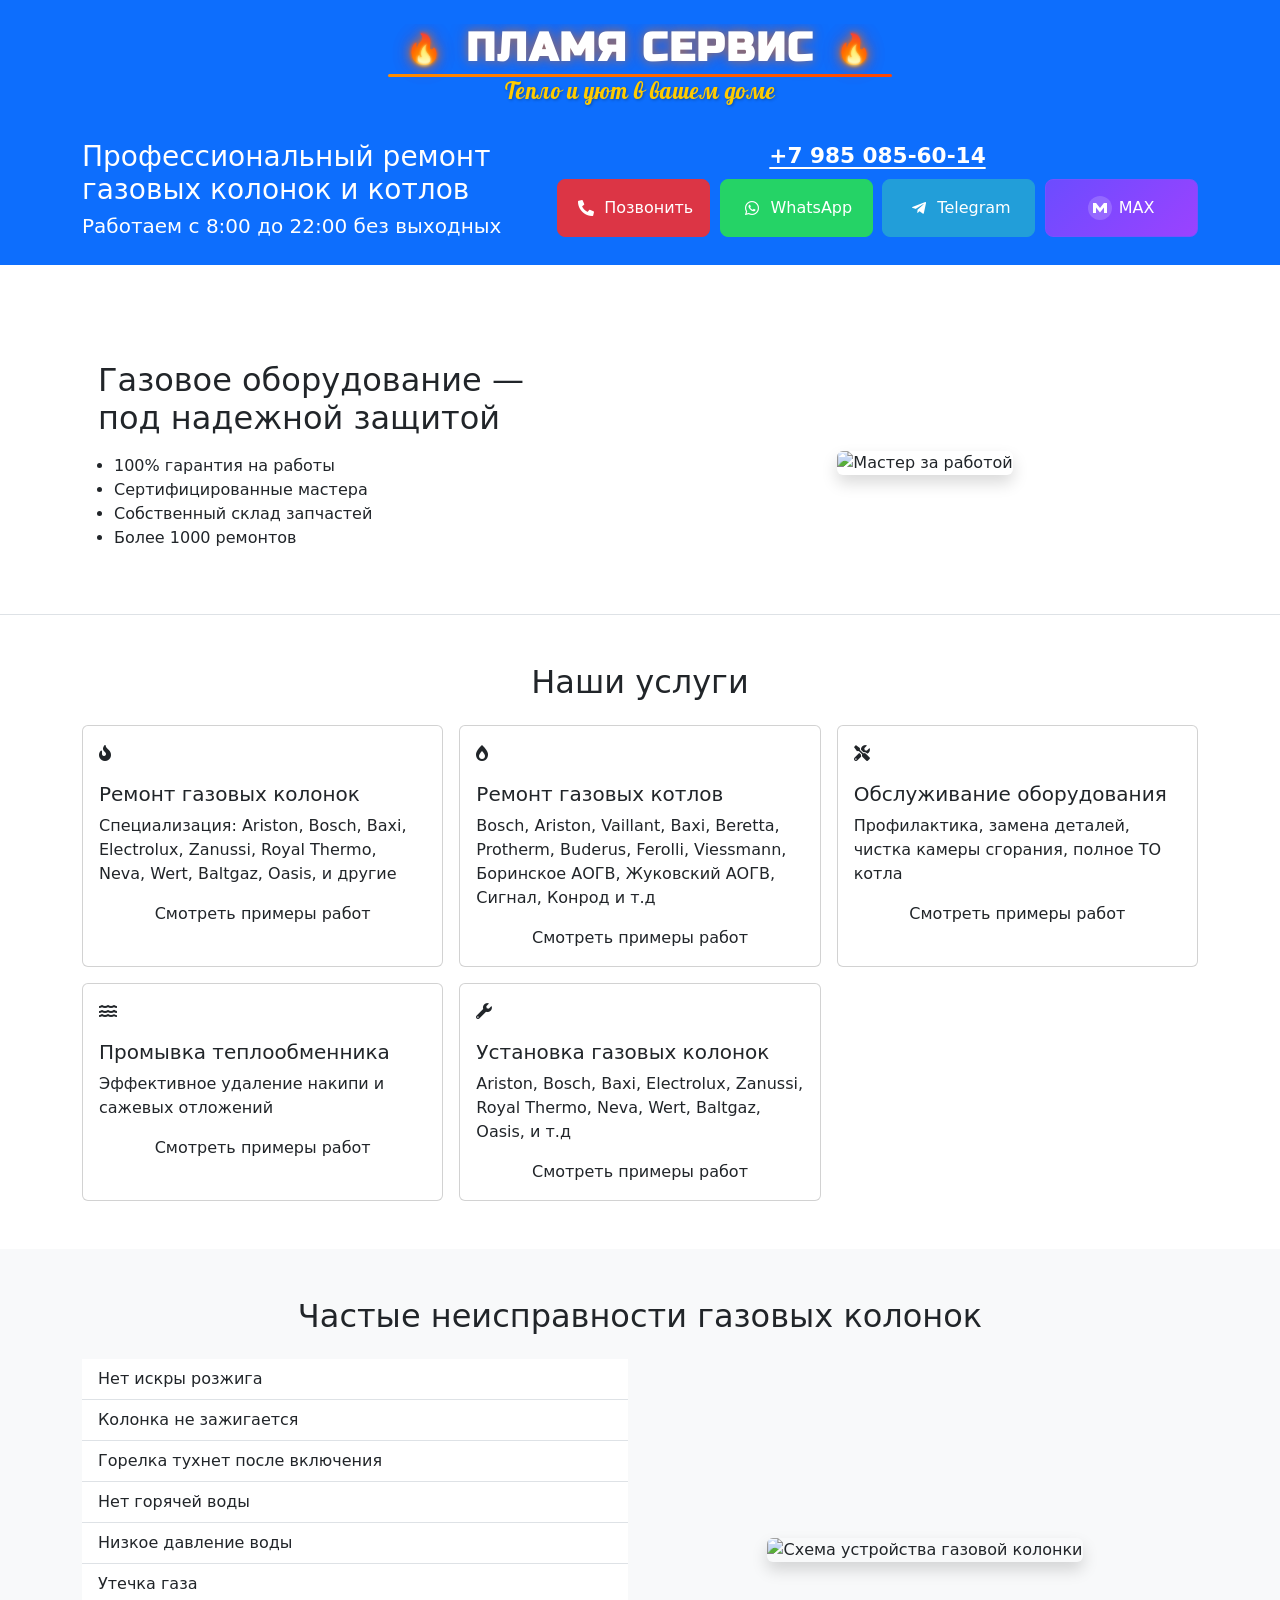
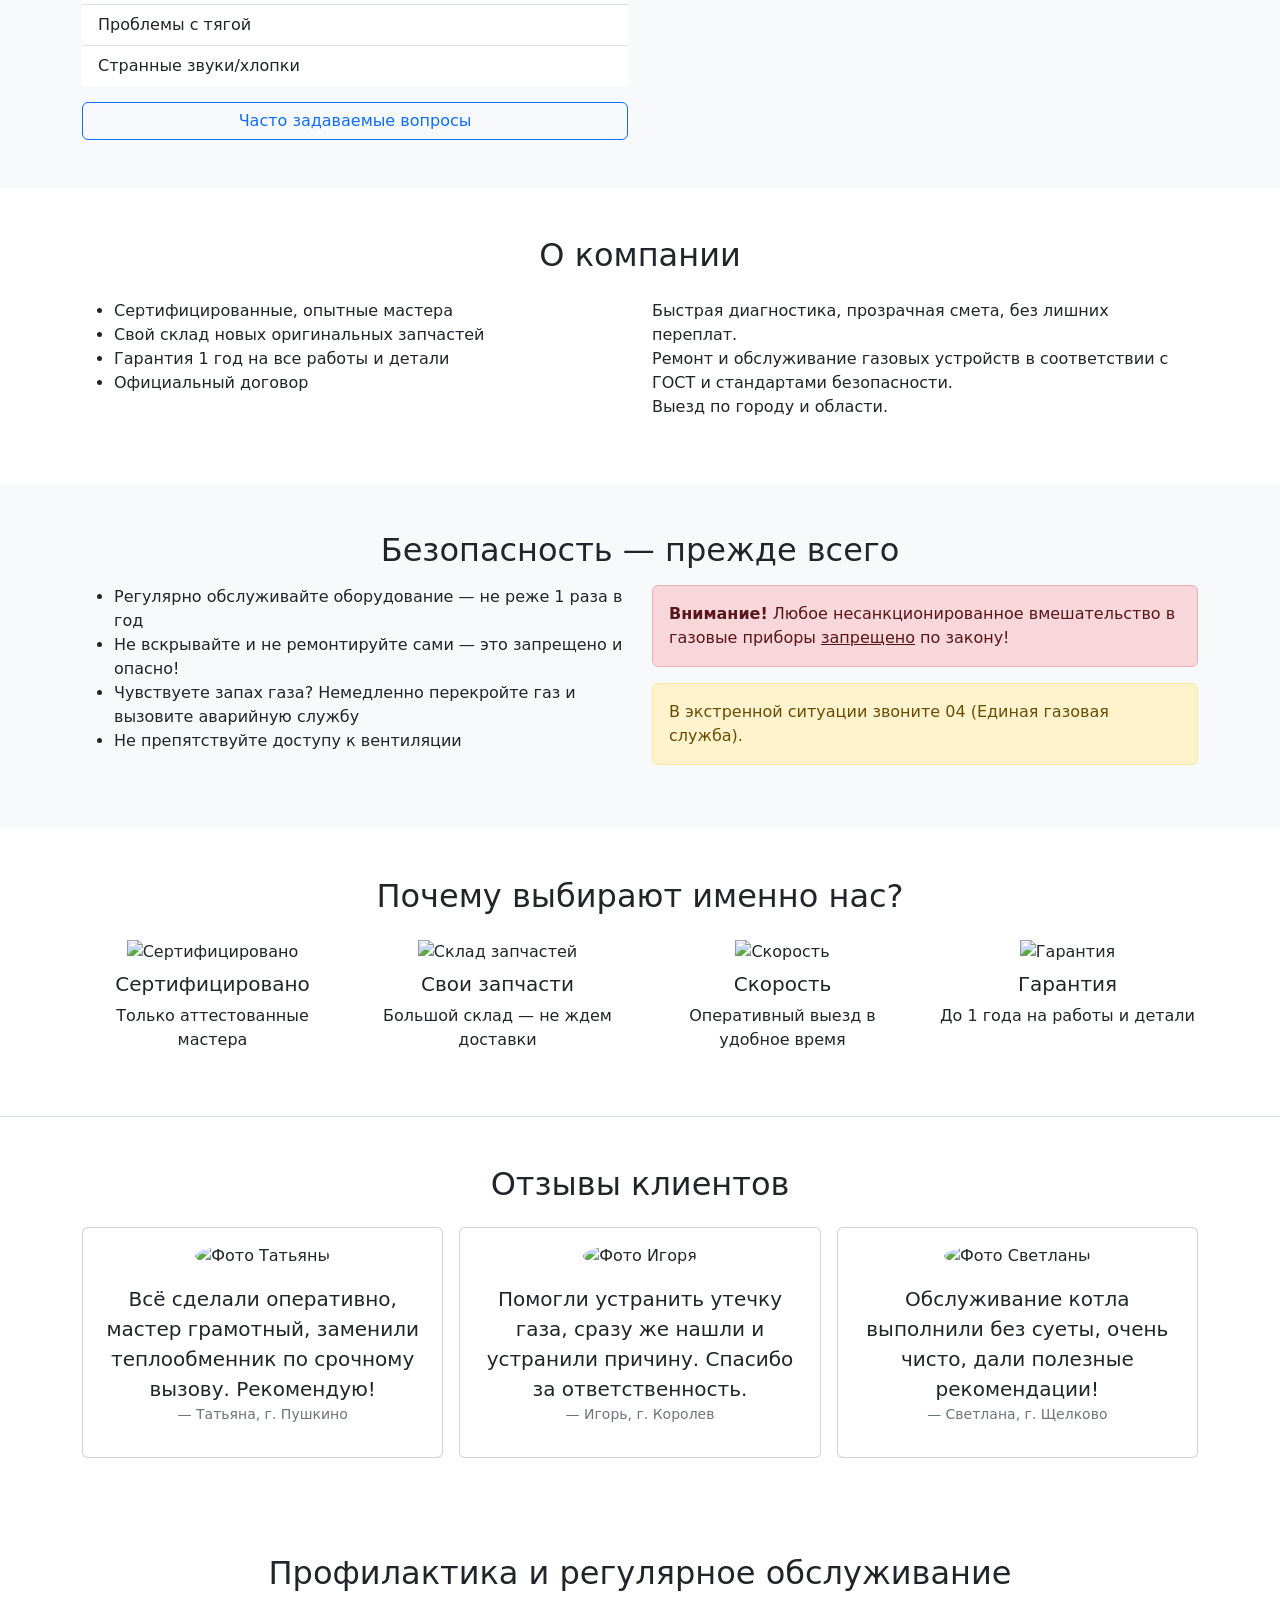
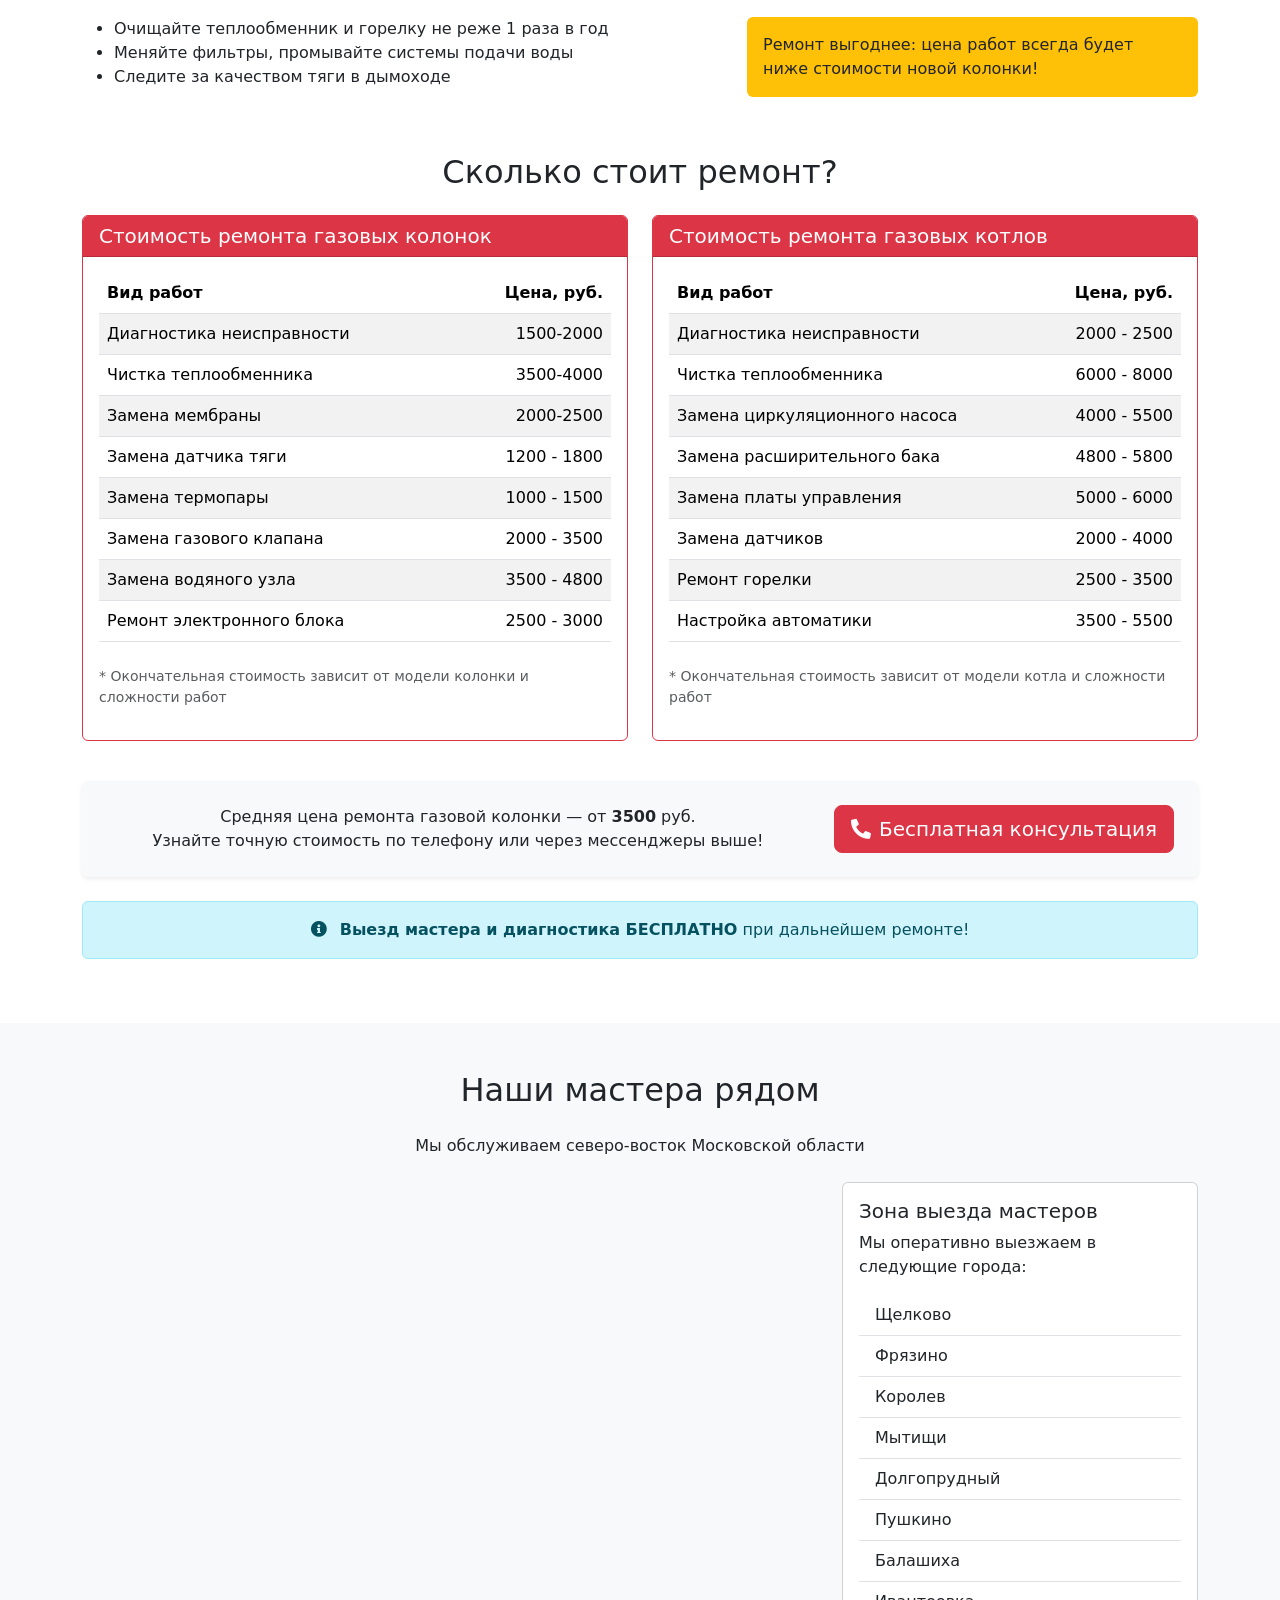
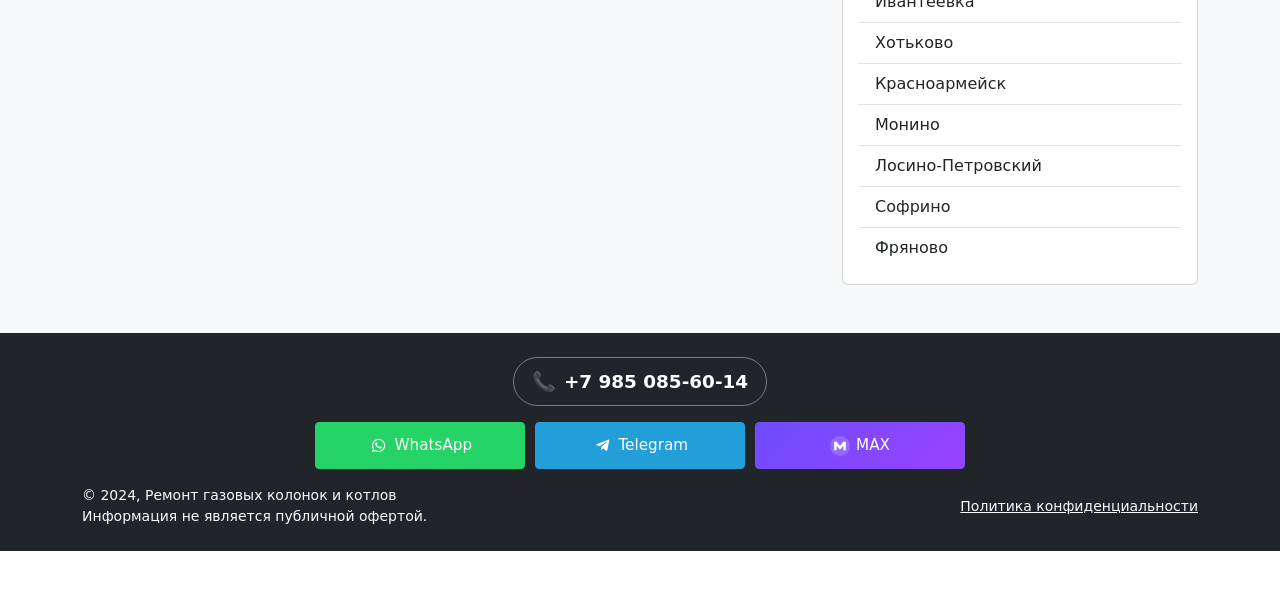
==== commit 5bd7c8a0: "Add files via upload" ====
--- a/index.html
+++ b/index.html
@@ -377,9 +377,7 @@
               <i class="fab fa-telegram-plane messenger-icon d-inline-flex align-items-center justify-content-center" aria-hidden="true"></i>
               <span>Telegram</span>
             </a>
-
-            <!-- Замените ссылку ниже на вашу личную ссылку MAX -->
-            <a href="https://max.ru/" target="_blank" rel="noopener noreferrer" class="btn btn-lg max-btn" aria-label="Написать в MAX">
+            <a href="https://max.ru/u/f9LHodD0cOLTB-8VfGMlyXmyjcnmot3Hm0Ar5nWz-YDM4tFioGgQPUei1E8/" target="_blank" rel="noopener noreferrer" class="btn btn-lg max-btn" aria-label="Написать в MAX">
               <svg class="messenger-icon" viewBox="0 0 24 24" aria-hidden="true">
                 <circle cx="12" cy="12" r="12" fill="rgba(255,255,255,0.18)"/>
                 <path d="M5 17V7h3.1l3.9 5 3.9-5H19v10h-3v-5.4l-4 5-4-5V17H5z" fill="#fff"/>
@@ -405,7 +403,6 @@
             <li>Собственный склад запчастей</li>
             <li>Более 1000 ремонтов</li>
           </ul>
-          <a href="#callform" class="btn btn-primary mt-3 w-100 w-md-auto">Быстрый заказ звонка</a>
         </div>
         <div class="col-md-6 text-center">
           <img src="images/photo6.png" class="img-fluid rounded shadow" alt="Мастер за работой" style="max-width:320px;">
@@ -991,39 +988,7 @@
         </div>
       </div>
     </div>
-  </section>
-
-  <section class="py-5 bg-light" id="callform">
-  <div class="container">
-    <h2 class="text-center mb-4">Вызвать мастера</h2>
-    <form id="telegramForm" class="mx-auto" style="max-width:500px;" onsubmit="sendToTelegram(event)">
-      <!-- Поля остаются без изменений -->
-      <div class="mb-3">
-        <label for="name" class="form-label">Имя</label>
-        <input type="text" class="form-control" id="name" name="name" placeholder="Ваше имя" required>
-      </div>
-      <div class="mb-3">
-        <label for="phone" class="form-label">Телефон</label>
-        <input type="tel" class="form-control" id="phone" name="phone" placeholder="8(999)..." required>
-      </div>
-      <div class="mb-3">
-        <label for="service" class="form-label">Что требуется?</label>
-        <select class="form-select" id="service" name="service">
-          <option>Ремонт газовой колонки</option>
-          <option>Ремонт газового котла</option>
-          <option>Обслуживание (профилактика)</option>
-          <option>Консультация</option>
-        </select>
-      </div>
-      <button type="submit" class="btn btn-primary w-100">Отправить заявку</button>
-    </form>
-    <div class="mt-4 text-center">
-      <span class="badge bg-success mb-2">Работаем по всему городу и области</span>
-      <div>Успешно выполнено <strong>1000+</strong> ремонтов!</div>
-    </div>
-  </div>
-</section>
-
+  
 
 <section class="py-5" id="calculator">
   <div class="container">
@@ -1146,7 +1111,7 @@
       <div class="row align-items-center">
         <div class="col-md-8">
           <p class="mb-md-0">Средняя цена ремонта газовой колонки — от <strong>3500</strong> руб.<br>
-          Узнайте точную стоимость по телефону или через форму выше!</p>
+          Узнайте точную стоимость по телефону или через мессенджеры выше!</p>
         </div>
         <div class="col-md-4">
           <a href="tel:+79850856014" class="btn btn-danger btn-lg btn-flame w-100">
@@ -1249,8 +1214,7 @@
         <span>Telegram</span>
       </a>
 
-      <!-- Замените ссылку ниже на вашу личную ссылку MAX -->
-      <a href="https://max.ru/" target="_blank" rel="noopener noreferrer" class="btn btn-sm max-btn" aria-label="Написать в MAX">
+      <a href="https://max.ru/u/f9LHodD0cOLTB-8VfGMlyXmyjcnmot3Hm0Ar5nWz-YDM4tFioGgQPUei1E8/" target="_blank" rel="noopener noreferrer" class="btn btn-sm max-btn" aria-label="Написать в MAX">
         <svg class="messenger-icon" viewBox="0 0 24 24" aria-hidden="true">
           <circle cx="12" cy="12" r="12" fill="rgba(255,255,255,0.18)"/>
           <path d="M5 17V7h3.1l3.9 5 3.9-5H19v10h-3v-5.4l-4 5-4-5V17H5z" fill="#fff"/>
